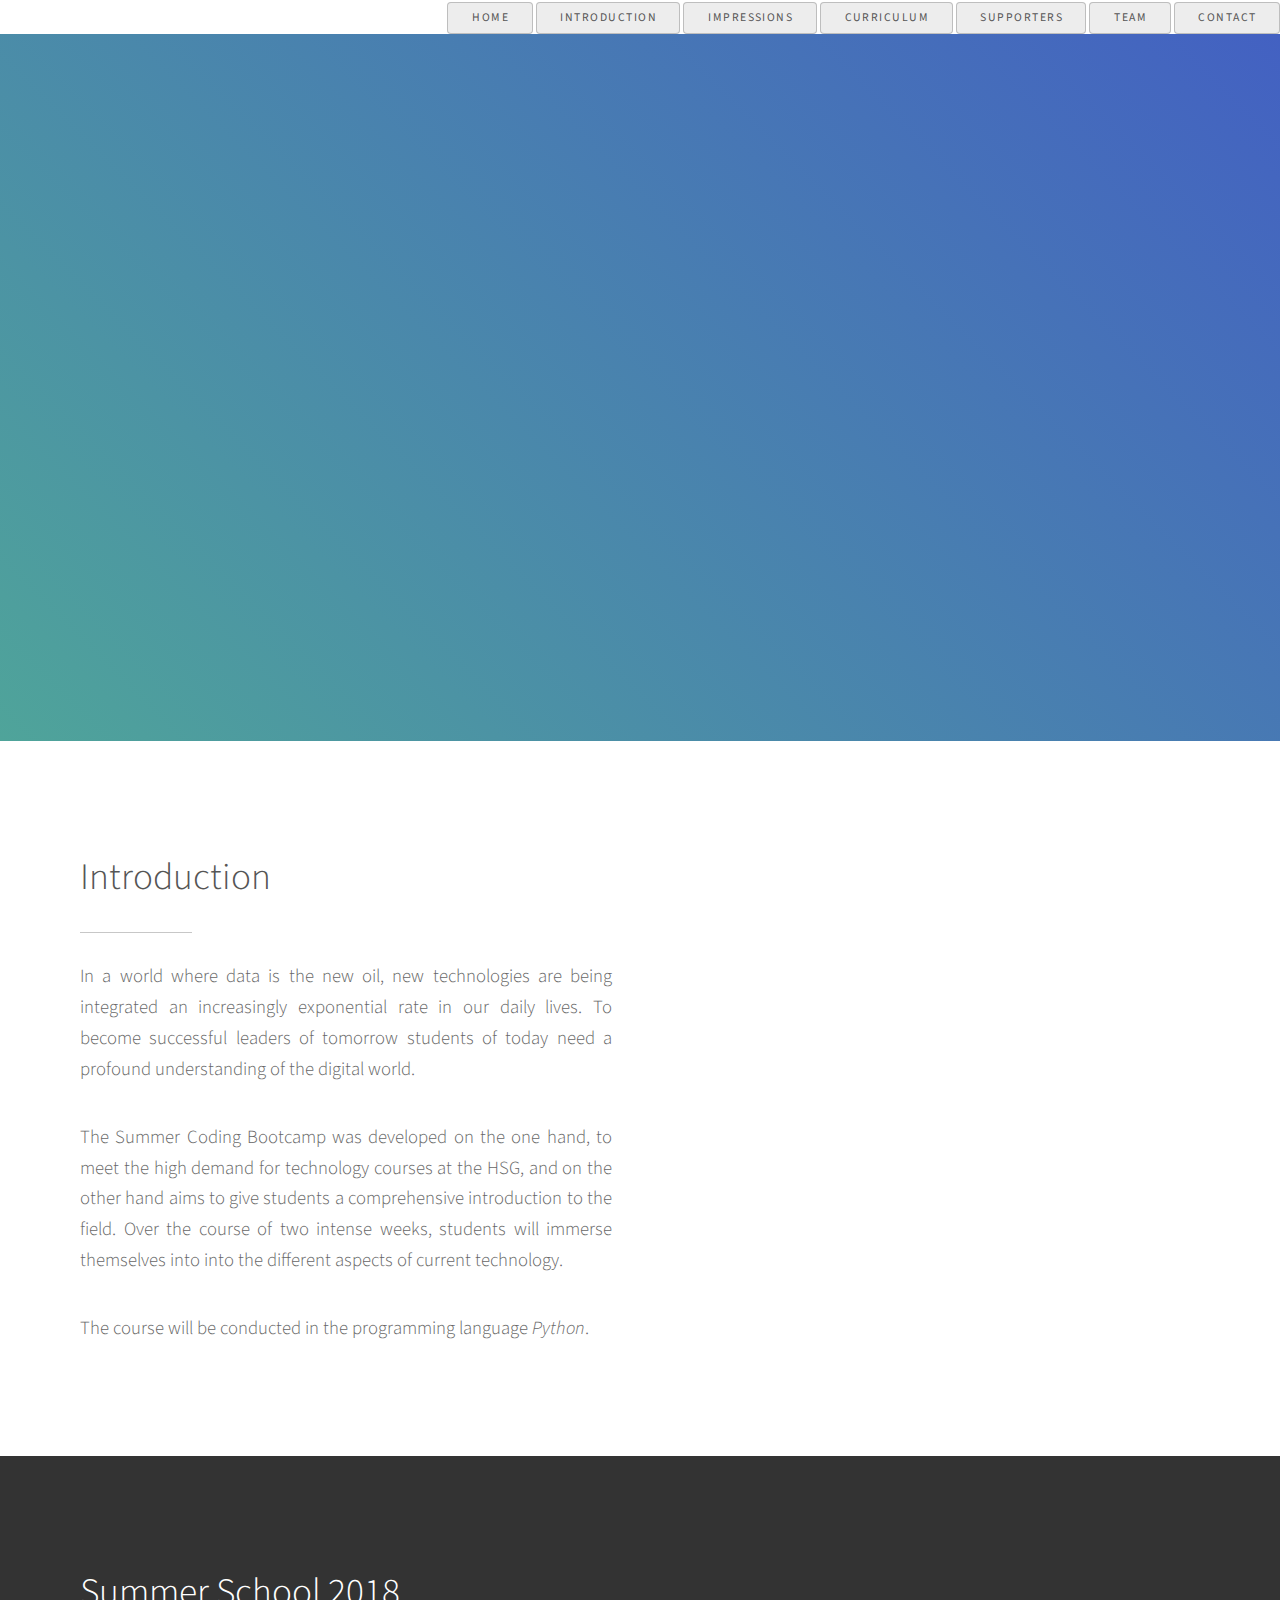
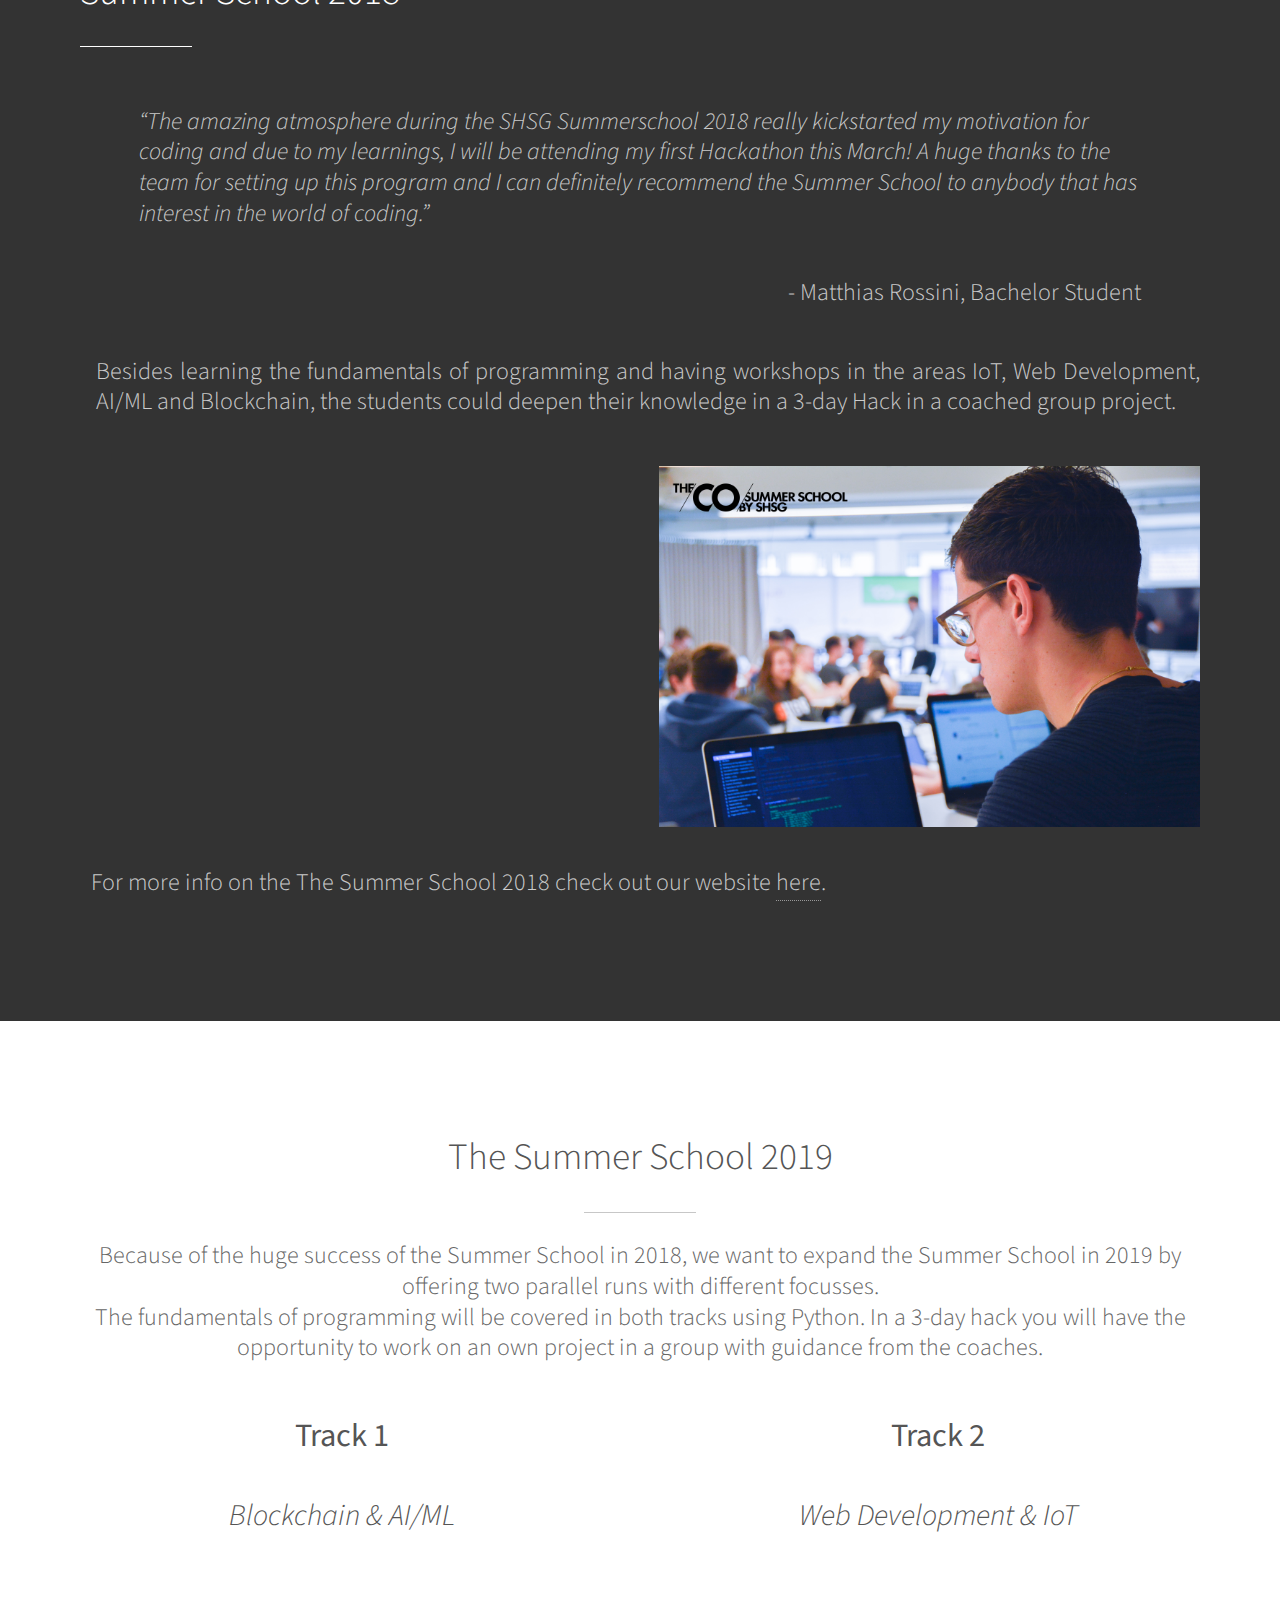
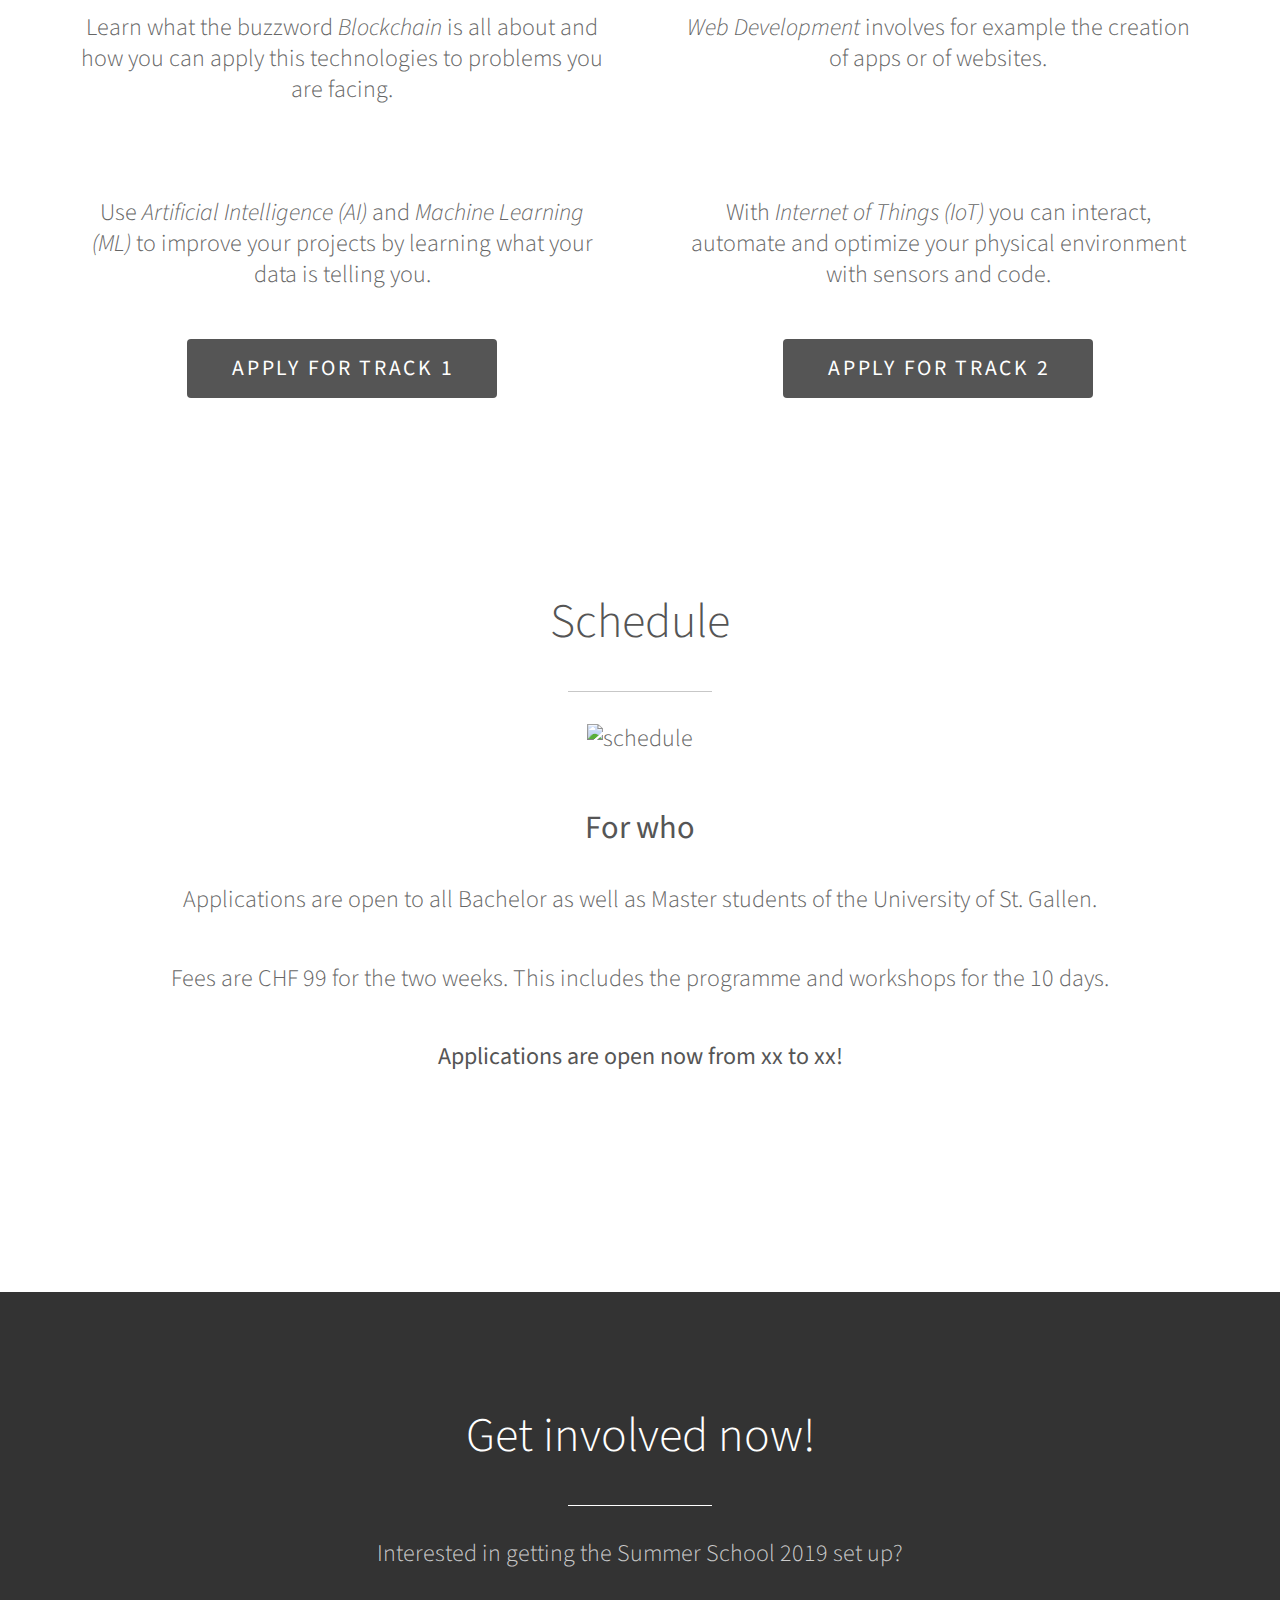
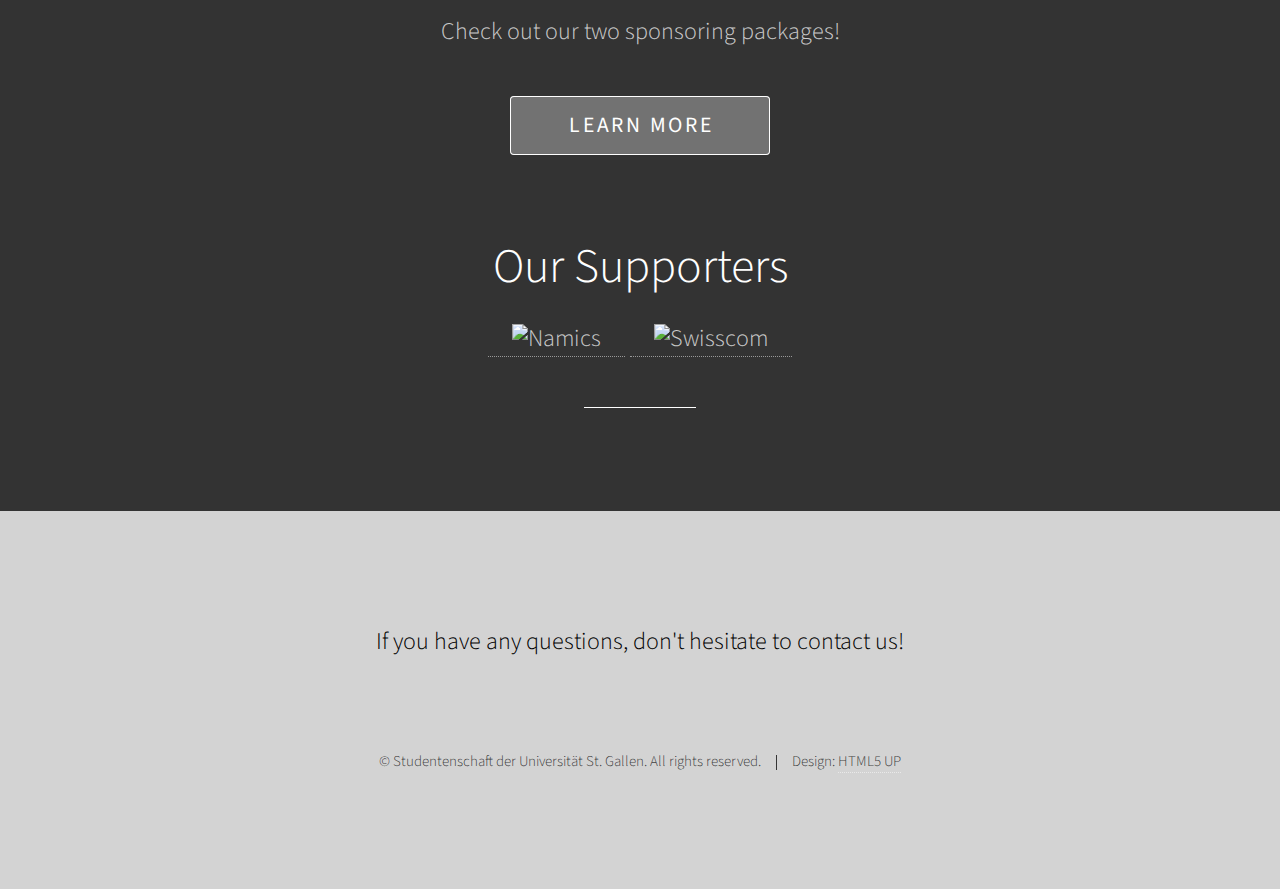
==== WebseiteSS2019/index.html @ 251fa284 "add link" ====
<!DOCTYPE HTML>
<!--
	Photon by HTML5 UP
	html5up.net | @ajlkn
	Free for personal and commercial use under the CCA 3.0 license (html5up.net/license)
-->
<html>
	<head>
		<title>Summer School by SHSG</title>
		<meta charset="utf-8" />
		<meta name="viewport" content="width=device-width, initial-scale=1, user-scalable=no" />
		<link rel="stylesheet" href="assets/css/main.css" />
		<noscript><link rel="stylesheet" href="assets/css/noscript.css" /></noscript>
	</head>
	<body class="is-preload">


			<header id="banner" class="alt">
			<nav id="menu">
				<p ALIGN=Right><font size="-1">
					<a data-scrolly href="#header" class = "button scrolly">Home</a>
					<a data-scroll href="#intro" class = "button scrolly">Introduction</a>
					<a data-scroll href="#SS2018" class = "button scrolly">Impressions</a>
					<a data-scroll href="#tech" class = "button scrolly">Curriculum</a>
					<a data-scroll href="#sponsors" class = "button scrolly">Supporters</a>
					<a data-scroll href="#team" class = "button scrolly">Team</a>
					<a data-scroll href="#footer" class = "button scrolly">Contact</a>
				</p></font>

			</nav>
		</header>


			<section id="header">
				<div class="inner">
					<div class="content">
					<p><img width="1000px" src="images/TheCO_Logo_schwarz_summer-school.png"</p>
					<!-- <h1>Summer School by SHSG </h1><br /> -->
					<h2><b><span style="color:black; background-color: rgba(211,211,211,0.3)"> 21. Aug. -  4. Sept. 2019 </span></b></h2> <br />
					<nav id="menu">
				<h1><a data-scroll href="#tech" class= "button scrolly" <strong>APPLY NOW</strong></a></h1>
			</nav>

					<br />
					<h2><b>Summer Software Bootcamp</b></h2>
					<ul class="actions special">
						<li><a href="#intro" class="button scrolly">Discover</a></li>
					</ul>
				</div>
			</div>
			</section>

		<!-- intro -->
			<section id="intro" class="main style1">
				<div class="container">
					<div class="row gtr-150">
						<div class="col-6 col-12-medium">
							<header class="major">
								<h2>Introduction</h2>
							</header>
							<p ALIGN=JUSTIFY>In a world where data is the new oil, new technologies are being integrated an increasingly exponential rate in our daily lives.
								To become successful leaders of tomorrow students of today need a profound understanding of the digital world.</p>
							<p ALIGN=JUSTIFY>The Summer Coding Bootcamp was developed on the one hand, to meet the high demand for technology courses at the HSG,
								and on the other hand aims to give students a comprehensive introduction to the field. Over the course of two intense weeks,
								students will immerse themselves into into the different aspects of current technology.</p>
							<p ALIGN=JUSTIFY>The course will be conducted in the programming language <i>Python</i>.</p>
						</div>
						<div class="col-6 col-12-medium imp-medium">
							<br /><br /><br /><span class="image fit"><img src="images/pic_class.jpg" alt="" /></span>
						</div>
					</div>
				</div>
			</section>

		<!-- SS2018 -->
			<section id="SS2018" class="main style2">
				<div class="container">
					<div class="row gtr-150">
						<!-- <div class="col-6 col-12-medium"> -->
							<header class="major">
								<h2>Summer School 2018</h2>
							</header>
							<head>
							<style>
							.center1 {
  							margin: auto;
  							width: 90%;
  							/* border: 3px solid #73AD21; */
  							padding: 10px;
								}
																}
								</style>
								</head>
							<body>

							<div class= "center1">
								<font size="+2">
							<p><i><br />“The amazing atmosphere during the SHSG Summerschool 2018 really	kickstarted my motivation for coding and due to
								my learnings,	I will be	attending my first Hackathon this March! A huge thanks to the team for setting up this program and I can definitely recommend
								the Summer School to anybody that has interest in the world of coding.”</i>
								<P ALIGN=RIGHT>- Matthias Rossini, Bachelor Student</P></p>
							</div>
							<p ALIGN=JUSTIFY>Besides learning the fundamentals of programming and having workshops in the areas IoT, Web Development, AI/ML and Blockchain, the students could deepen their knowledge in a 3-day Hack in a coached group project.</p>
						</font>

							<div class= "row">
							<div class="col-6 col-12-medium imp-medium">
								<img src="images/pic_coding2.jpg" alt="" style ="width:100%">
							</div>
							<div class="col-6 col-12-medium imp-medium">
								<img src="images/pic_coding1.jpg" alt="" style= "width:100%">
							</div>

							<font size="+2">
								<p><br />For more info on the The Summer School 2018 check out our website <a href="https://summerschool.shsg.ch/" target="_blank">here</a>.</p>
								</font>

							<!-- <font size="+2">
							<p><br />The Summer School 2018 was only possible thanks to our sponsors:</p>
							</font>

								<div class="">
									<div class="col-4 col-12-medium imp-medium">
									<a href="https://www.namics.com" target="_blank"><img src="images/namics_transparent2.png" width="450px" style="padding: 1em;" alt="Namics"></a>
									<a href="http://www.startfeld.ch/" target="_blank"><img src="images/startfeld_logo_transparent.png" width="250px" style="padding:1em;"alt="STARTFELD"></a>
									<a href="https://www.itrockt.ch/" target="_blank"><img src="images/itstgallenrockt_logo_transparent.png" width="450px" style="padding:1em;"alt="ITrocktSG"></a>
								</div>
								<div class="center">
									<a href="https://www.kenzen.com/" target="_blank"><img src="images/kenzen_logo_transparent.png" width="450px" style="padding:1em;" alt="Kenzen"></a>
									<a href="https://www.cryptovalleysociety.com" target="_blank"><img src="images/CVS_Logo_ohne Slogan_v01.png" width="450px" style="padding: 1em;" alt="Crypto Valley Society"></a>
								</div>
								</div> -->
						</div>
					</div>
				</div>
			</section>

		<!-- tech -->
			<section id="tech" class="main style1 special">
				<div class="container">
					<header class="major">
						<h2>The Summer School 2019</h2>
					</header>
					<font size="+2">
					<p>Because of the huge success of the Summer School in 2018, we want to expand the Summer School in 2019 by offering two parallel runs with different focusses.<br />
						The fundamentals of programming will be covered in both tracks using Python. In a 3-day hack you will have the opportunity to work on an own project in a group with guidance from the coaches.<br /></p>




					<div class="row gtr-150">
						<div class="col-6 col-12-medium">
							<div class="boxed">
							<h3><b>Track 1</b></h3>
							<h4><i>Blockchain & AI/ML</i></h4>
							<span class="icon style1 major fa-btc"></span>
							<p>Learn what the buzzword <i>Blockchain</i> is all about and how you can apply this technologies to problems you are facing.</p>
							<span class="icon style1 major fa-microchip"></span>
							<p>Use <i>Artificial Intelligence (AI)</i> and <i>Machine Learning (ML)</i> to improve your projects by learning what your data is telling you.</p>
							<ul class="actions special">
								<li><a href="https://shsg.typeform.com/xyz" target = "_blank" class="button primary">Apply for Track 1</a></li>
							</ul>
						</div>
					</div>

						<div class="col-6 col-12-medium">
							<div class= "boxed">
							<h3><b>Track 2</b></h3>
							<h4><i>Web Development & IoT</i></h4>
							<span class="icon style1 major fa-cloud"></span>
							<p><i>Web Development</i> involves for example the creation of apps or of websites.</p>
							<br /><span class="icon style1 major fa-wifi"></span>
							<p>With <i>Internet of Things (IoT)</i> you can interact, automate and optimize your physical environment with sensors and code.</p>
							<ul class="actions special">
								<li><a href="https://shsg.typeform.com/xyz" target = "_blank" class="button primary">Apply for Track 2</a></li>
							</ul>
						</div>
					</div>
					</div>

					<section id="tech" class="main style1 special">
						<div class="container">
							<header class="major">
					<h2>Schedule</h2>
					</header>
					<span><img width=1200px src="images/schedule1.png" alt="schedule"></span>



					<h3><br /><b>For who</b></h3>
					<p>Applications are open to all Bachelor as well as Master students of the University of St. Gallen.</p>
					<p> Fees are CHF 99 for the two weeks. This includes the programme and workshops for the 10 days.</p>
						<p><b>Applications are open now from xx to xx!</b></p>
				</div>
			</section>

					</div>
			</section>
		</font>

		<!-- Sponsors/Supporters/Get Involved -->
			<section id="sponsors" class="main style2 special">
				<div class="container">
					<font size="+2">
					<header class="major">
						<h2>Get involved now!</h2>
					</header>
					<p>Interested in getting the Summer School 2019 set up?</p>
					<p>Check out our two sponsoring packages!</p>
					<ul class="actions special">
						<li><a href="../WebseiteSS2019_sponsors/index.html" class="button wide">Learn More</a></li>
					</ul>
					<br />

					<header class="major">
						<h2>Our Supporters</h2>
						<div class="content">
							<a href="https://www.namics.com" target="_blank"><img src="images/namics_transparent2.png" width="450px" style="padding: 1em;" alt="Namics"></a>

							<a href="http://www.swisscom.ch/" target="_blank"><img src="images/swisscom_transparent.png" width="300px" style="padding:1em;"alt="Swisscom"></a>

				</font>
				</div>
			</section>

		<!-- Footer -->
			<section id="footer">
				<h3><font size="+2">If you have any questions, don't hesitate to contact us!</font></h3>
				<div class="inner">
					<ul class="icons">
				<ul class="icons">
					<li><a href="https://facebook.com/studentenschaft/" class="icon alt fa-facebook"><span class="label">Facebook</span></a></li>
					<li><a href="https://instagram.com/studentenschaft/" class="icon alt fa-instagram"><span class="label">Instagram</span></a></li>
					<li><a href="mailto:studentenschaft@shsg.ch" class="icon alt fa-envelope"><span class="label">Email</span></a></li>
				</ul>
				<ul class="copyright">
					<li>&copy; Studentenschaft der Universität St. Gallen. All rights reserved.</li><li>Design: <a href="http://html5up.net">HTML5 UP</a></li>
				</ul>
			</ul>
		</div>
			</section>

		<!-- Scripts -->
			<script src="assets/js/jquery.min.js"></script>
			<script src="assets/js/jquery.scrolly.min.js"></script>
			<script src="assets/js/browser.min.js"></script>
			<script src="assets/js/breakpoints.min.js"></script>
			<script src="assets/js/util.js"></script>
			<script src="assets/js/main.js"></script>

	</body>
</html>
---- WebseiteSS2019/assets/css/main.css ----
@import url("font-awesome.min.css");
@import url("https://fonts.googleapis.com/css?family=Source+Sans+Pro:300,300italic,400,400italic");

/*
	Photon by HTML5 UP
	html5up.net | @ajlkn
	Free for personal and commercial use under the CCA 3.0 license (html5up.net/license)
*/

html, body, div, span, applet, object,
iframe, h1, h2, h3, h4, h5, h6, p, blockquote,
pre, a, abbr, acronym, address, big, cite,
code, del, dfn, em, img, ins, kbd, q, s, samp,
small, strike, strong, sub, sup, tt, var, b,
u, i, center, dl, dt, dd, ol, ul, li, fieldset,
form, label, legend, table, caption, tbody,
tfoot, thead, tr, th, td, article, aside,
canvas, details, embed, figure, figcaption,
footer, header, hgroup, menu, nav, output, ruby,
section, summary, time, mark, audio, video {
	margin: 0;
	padding: 0;
	border: 0;
	font-size: 100%;
	font: inherit;
	vertical-align: baseline;}

article, aside, details, figcaption, figure,
footer, header, hgroup, menu, nav, section {
	display: block;}

body {
	line-height: 1;
}

ol, ul {
	list-style: none;
}

blockquote, q {
	quotes: none;
}

	blockquote:before, blockquote:after, q:before, q:after {
		content: '';
		content: none;
	}

table {
	border-collapse: collapse;
	border-spacing: 0;
}

body {
	-webkit-text-size-adjust: none;
}

mark {
	background-color: transparent;
	color: inherit;
}

input::-moz-focus-inner {
	border: 0;
	padding: 0;
}

input, select, textarea {
	-moz-appearance: none;
	-webkit-appearance: none;
	-ms-appearance: none;
	appearance: none;
}

/* Basic */

	html {
		box-sizing: border-box;
	}

	*, *:before, *:after {
		box-sizing: inherit;
	}

	body {
		background: #fff;
	}

		body.is-preload *, body.is-preload *:before, body.is-preload *:after {
			-moz-animation: none !important;
			-webkit-animation: none !important;
			-ms-animation: none !important;
			animation: none !important;
			-moz-transition: none !important;
			-webkit-transition: none !important;
			-ms-transition: none !important;
			transition: none !important;
		}

	body, input, select, textarea {
		color: #666;
		font-family: "Source Sans Pro", Helvetica, sans-serif;
		font-size: 16pt;
		font-weight: 300;
		line-height: 1.65em;
	}

	a {
		-moz-transition: color 0.2s ease-in-out, border-color 0.2s ease-in-out;
		-webkit-transition: color 0.2s ease-in-out, border-color 0.2s ease-in-out;
		-ms-transition: color 0.2s ease-in-out, border-color 0.2s ease-in-out;
		transition: color 0.2s ease-in-out, border-color 0.2s ease-in-out;
		border-bottom: dotted 1px #666;
		color: inherit;
		text-decoration: none;
	}

		a:hover {
			border-bottom-color: transparent !important;
			color: #6bd4c8;
		}

	strong, b {
		color: #555;
		font-weight: 400;
	}

	em, i {
		font-style: italic;
	}

	p {
		margin: 0 0 2em 0;
	}

	h1, h2, h3, h4, h5, h6 {
		color: #555;
		line-height: 1em;
		margin: 0 0 1em 0;
	}

		h1 a, h2 a, h3 a, h4 a, h5 a, h6 a {
			color: inherit;
			text-decoration: none;
		}

	h1 {
		font-size: 2.25em;
		line-height: 1.35em;
	}

	h2 {
		font-size: 2em;
		line-height: 1.35em;
	}

	h3 {
		font-size: 1.35em;
		line-height: 1.5em;
	}

	h4 {
		font-size: 1.25em;
		line-height: 1.5em;
	}

	h5 {
		font-size: 0.9em;
		line-height: 1.5em;
	}

	h6 {
		font-size: 0.7em;
		line-height: 1.5em;
	}

	sub {
		font-size: 0.8em;
		position: relative;
		top: 0.5em;
	}

	sup {
		font-size: 0.8em;
		position: relative;
		top: -0.5em;
	}

	hr {
		border: 0;
		border-bottom: solid 1px rgba(144, 144, 144, 0.5);
		margin: 2em 0;
	}

		hr.major {
			margin: 3em 0;
		}

	blockquote {
		border-left: solid 4px rgba(144, 144, 144, 0.5);
		font-style: italic;
		margin: 0 0 2em 0;
		padding: 0.5em 0 0.5em 2em;
	}

	code {
		background: rgba(144, 144, 144, 0.075);
		border-radius: 4px;
		border: solid 1px rgba(144, 144, 144, 0.5);
		font-family: "Courier New", monospace;
		font-size: 0.9em;
		margin: 0 0.25em;
		padding: 0.25em 0.65em;
	}

	pre {
		-webkit-overflow-scrolling: touch;
		font-family: "Courier New", monospace;
		font-size: 0.9em;
		margin: 0 0 2em 0;
	}

		pre code {
			display: block;
			line-height: 1.75em;
			padding: 1em 1.5em;
			overflow-x: auto;
		}

	.align-left {
		text-align: left;
	}

	.align-center {
		text-align: center;
	}

	.align-right {
		text-align: right;
	}

/* Container */

	.container {
		margin: 0 auto;
		max-width: calc(100% - 4em);
		width: 60em;
	}

		.container.xsmall {
			width: 15em;
		}

		.container.small {
			width: 30em;
		}

		.container.medium {
			width: 45em;
		}

		.container.large {
			width: 75em;
		}

		.container.xlarge {
			width: 90em;
		}

		.container.max {
			width: 100%;
		}

		@media screen and (max-width: 980px) {

			.container {
				max-width: 100% !important;
				width: 100% !important;
			}

		}

		@media screen and (max-width: 480px) {

			.container {
				max-width: calc(100% - 3em);
			}

		}

/* Row */

	.row {
		display: flex;
		flex-wrap: wrap;
		box-sizing: border-box;
		align-items: stretch;
	}

		.row > * {
			box-sizing: border-box;
		}

		.row.gtr-uniform > * > :last-child {
			margin-bottom: 0;
		}

		.row.aln-left {
			justify-content: flex-start;
		}

		.row.aln-center {
			justify-content: center;
		}

		.row.aln-right {
			justify-content: flex-end;
		}

		.row.aln-top {
			align-items: flex-start;
		}

		.row.aln-middle {
			align-items: center;
		}

		.row.aln-bottom {
			align-items: flex-end;
		}

		.row > .imp {
			order: -1;
		}

		.row > .col-1 {
			width: 8.3333333333%;
		}

		.row > .off-1 {
			margin-left: 8.3333333333%;
		}

		.row > .col-2 {
			width: 16.6666666667%;
		}

		.row > .off-2 {
			margin-left: 16.6666666667%;
		}

		.row > .col-3 {
			width: 25%;
		}

		.row > .off-3 {
			margin-left: 25%;
		}

		.row > .col-4 {
			width: 33.3333333333%;
		}

		.row > .off-4 {
			margin-left: 33.3333333333%;
		}

		.row > .col-5 {
			width: 41.6666666667%;
		}

		.row > .off-5 {
			margin-left: 41.6666666667%;
		}

		.row > .col-6 {
			width: 50%;
		}

		.row > .off-6 {
			margin-left: 50%;
		}

		.row > .col-7 {
			width: 58.3333333333%;
		}

		.row > .off-7 {
			margin-left: 58.3333333333%;
		}

		.row > .col-8 {
			width: 66.6666666667%;
		}

		.row > .off-8 {
			margin-left: 66.6666666667%;
		}

		.row > .col-9 {
			width: 75%;
		}

		.row > .off-9 {
			margin-left: 75%;
		}

		.row > .col-10 {
			width: 83.3333333333%;
		}

		.row > .off-10 {
			margin-left: 83.3333333333%;
		}

		.row > .col-11 {
			width: 91.6666666667%;
		}

		.row > .off-11 {
			margin-left: 91.6666666667%;
		}

		.row > .col-12 {
			width: 100%;
		}

		.row > .off-12 {
			margin-left: 100%;
		}

		.row.gtr-0 {
			margin-top: 0;
			margin-left: 0em;
		}

			.row.gtr-0 > * {
				padding: 0 0 0 0em;
			}

			.row.gtr-0.gtr-uniform {
				margin-top: 0em;
			}

				.row.gtr-0.gtr-uniform > * {
					padding-top: 0em;
				}

		.row.gtr-25 {
			margin-top: 0;
			margin-left: -0.5em;
		}

			.row.gtr-25 > * {
				padding: 0 0 0 0.5em;
			}

			.row.gtr-25.gtr-uniform {
				margin-top: -0.5em;
			}

				.row.gtr-25.gtr-uniform > * {
					padding-top: 0.5em;
				}

		.row.gtr-50 {
			margin-top: 0;
			margin-left: -1em;
		}

			.row.gtr-50 > * {
				padding: 0 0 0 1em;
			}

			.row.gtr-50.gtr-uniform {
				margin-top: -1em;
			}

				.row.gtr-50.gtr-uniform > * {
					padding-top: 1em;
				}

		.row {
			margin-top: 0;
			margin-left: -2em;
		}

			.row > * {
				padding: 0 0 0 2em;
			}

			.row.gtr-uniform {
				margin-top: -2em;
			}

				.row.gtr-uniform > * {
					padding-top: 2em;
				}

		.row.gtr-150 {
			margin-top: 0;
			margin-left: -3em;
		}

			.row.gtr-150 > * {
				padding: 0 0 0 3em;
			}

			.row.gtr-150.gtr-uniform {
				margin-top: -3em;
			}

				.row.gtr-150.gtr-uniform > * {
					padding-top: 3em;
				}

		.row.gtr-200 {
			margin-top: 0;
			margin-left: -4em;
		}

			.row.gtr-200 > * {
				padding: 0 0 0 4em;
			}

			.row.gtr-200.gtr-uniform {
				margin-top: -4em;
			}

				.row.gtr-200.gtr-uniform > * {
					padding-top: 4em;
				}

		@media screen and (max-width: 1680px) {

			.row {
				display: flex;
				flex-wrap: wrap;
				box-sizing: border-box;
				align-items: stretch;
			}

				.row > * {
					box-sizing: border-box;
				}

				.row.gtr-uniform > * > :last-child {
					margin-bottom: 0;
				}

				.row.aln-left {
					justify-content: flex-start;
				}

				.row.aln-center {
					justify-content: center;
				}

				.row.aln-right {
					justify-content: flex-end;
				}

				.row.aln-top {
					align-items: flex-start;
				}

				.row.aln-middle {
					align-items: center;
				}

				.row.aln-bottom {
					align-items: flex-end;
				}

				.row > .imp-xlarge {
					order: -1;
				}

				.row > .col-1-xlarge {
					width: 8.3333333333%;
				}

				.row > .off-1-xlarge {
					margin-left: 8.3333333333%;
				}

				.row > .col-2-xlarge {
					width: 16.6666666667%;
				}

				.row > .off-2-xlarge {
					margin-left: 16.6666666667%;
				}

				.row > .col-3-xlarge {
					width: 25%;
				}

				.row > .off-3-xlarge {
					margin-left: 25%;
				}

				.row > .col-4-xlarge {
					width: 33.3333333333%;
				}

				.row > .off-4-xlarge {
					margin-left: 33.3333333333%;
				}

				.row > .col-5-xlarge {
					width: 41.6666666667%;
				}

				.row > .off-5-xlarge {
					margin-left: 41.6666666667%;
				}

				.row > .col-6-xlarge {
					width: 50%;
				}

				.row > .off-6-xlarge {
					margin-left: 50%;
				}

				.row > .col-7-xlarge {
					width: 58.3333333333%;
				}

				.row > .off-7-xlarge {
					margin-left: 58.3333333333%;
				}

				.row > .col-8-xlarge {
					width: 66.6666666667%;
				}

				.row > .off-8-xlarge {
					margin-left: 66.6666666667%;
				}

				.row > .col-9-xlarge {
					width: 75%;
				}

				.row > .off-9-xlarge {
					margin-left: 75%;
				}

				.row > .col-10-xlarge {
					width: 83.3333333333%;
				}

				.row > .off-10-xlarge {
					margin-left: 83.3333333333%;
				}

				.row > .col-11-xlarge {
					width: 91.6666666667%;
				}

				.row > .off-11-xlarge {
					margin-left: 91.6666666667%;
				}

				.row > .col-12-xlarge {
					width: 100%;
				}

				.row > .off-12-xlarge {
					margin-left: 100%;
				}

				.row.gtr-0 {
					margin-top: 0;
					margin-left: 0em;
				}

					.row.gtr-0 > * {
						padding: 0 0 0 0em;
					}

					.row.gtr-0.gtr-uniform {
						margin-top: 0em;
					}

						.row.gtr-0.gtr-uniform > * {
							padding-top: 0em;
						}

				.row.gtr-25 {
					margin-top: 0;
					margin-left: -0.5em;
				}

					.row.gtr-25 > * {
						padding: 0 0 0 0.5em;
					}

					.row.gtr-25.gtr-uniform {
						margin-top: -0.5em;
					}

						.row.gtr-25.gtr-uniform > * {
							padding-top: 0.5em;
						}

				.row.gtr-50 {
					margin-top: 0;
					margin-left: -1em;
				}

					.row.gtr-50 > * {
						padding: 0 0 0 1em;
					}

					.row.gtr-50.gtr-uniform {
						margin-top: -1em;
					}

						.row.gtr-50.gtr-uniform > * {
							padding-top: 1em;
						}

				.row {
					margin-top: 0;
					margin-left: -2em;
				}

					.row > * {
						padding: 0 0 0 2em;
					}

					.row.gtr-uniform {
						margin-top: -2em;
					}

						.row.gtr-uniform > * {
							padding-top: 2em;
						}

				.row.gtr-150 {
					margin-top: 0;
					margin-left: -3em;
				}

					.row.gtr-150 > * {
						padding: 0 0 0 3em;
					}

					.row.gtr-150.gtr-uniform {
						margin-top: -3em;
					}

						.row.gtr-150.gtr-uniform > * {
							padding-top: 3em;
						}

				.row.gtr-200 {
					margin-top: 0;
					margin-left: -4em;
				}

					.row.gtr-200 > * {
						padding: 0 0 0 4em;
					}

					.row.gtr-200.gtr-uniform {
						margin-top: -4em;
					}

						.row.gtr-200.gtr-uniform > * {
							padding-top: 4em;
						}

		}

		@media screen and (max-width: 1140px) {

			.row {
				display: flex;
				flex-wrap: wrap;
				box-sizing: border-box;
				align-items: stretch;
			}

				.row > * {
					box-sizing: border-box;
				}

				.row.gtr-uniform > * > :last-child {
					margin-bottom: 0;
				}

				.row.aln-left {
					justify-content: flex-start;
				}

				.row.aln-center {
					justify-content: center;
				}

				.row.aln-right {
					justify-content: flex-end;
				}

				.row.aln-top {
					align-items: flex-start;
				}

				.row.aln-middle {
					align-items: center;
				}

				.row.aln-bottom {
					align-items: flex-end;
				}

				.row > .imp-large {
					order: -1;
				}

				.row > .col-1-large {
					width: 8.3333333333%;
				}

				.row > .off-1-large {
					margin-left: 8.3333333333%;
				}

				.row > .col-2-large {
					width: 16.6666666667%;
				}

				.row > .off-2-large {
					margin-left: 16.6666666667%;
				}

				.row > .col-3-large {
					width: 25%;
				}

				.row > .off-3-large {
					margin-left: 25%;
				}

				.row > .col-4-large {
					width: 33.3333333333%;
				}

				.row > .off-4-large {
					margin-left: 33.3333333333%;
				}

				.row > .col-5-large {
					width: 41.6666666667%;
				}

				.row > .off-5-large {
					margin-left: 41.6666666667%;
				}

				.row > .col-6-large {
					width: 50%;
				}

				.row > .off-6-large {
					margin-left: 50%;
				}

				.row > .col-7-large {
					width: 58.3333333333%;
				}

				.row > .off-7-large {
					margin-left: 58.3333333333%;
				}

				.row > .col-8-large {
					width: 66.6666666667%;
				}

				.row > .off-8-large {
					margin-left: 66.6666666667%;
				}

				.row > .col-9-large {
					width: 75%;
				}

				.row > .off-9-large {
					margin-left: 75%;
				}

				.row > .col-10-large {
					width: 83.3333333333%;
				}

				.row > .off-10-large {
					margin-left: 83.3333333333%;
				}

				.row > .col-11-large {
					width: 91.6666666667%;
				}

				.row > .off-11-large {
					margin-left: 91.6666666667%;
				}

				.row > .col-12-large {
					width: 100%;
				}

				.row > .off-12-large {
					margin-left: 100%;
				}

				.row.gtr-0 {
					margin-top: 0;
					margin-left: 0em;
				}

					.row.gtr-0 > * {
						padding: 0 0 0 0em;
					}

					.row.gtr-0.gtr-uniform {
						margin-top: 0em;
					}

						.row.gtr-0.gtr-uniform > * {
							padding-top: 0em;
						}

				.row.gtr-25 {
					margin-top: 0;
					margin-left: -0.5em;
				}

					.row.gtr-25 > * {
						padding: 0 0 0 0.5em;
					}

					.row.gtr-25.gtr-uniform {
						margin-top: -0.5em;
					}

						.row.gtr-25.gtr-uniform > * {
							padding-top: 0.5em;
						}

				.row.gtr-50 {
					margin-top: 0;
					margin-left: -1em;
				}

					.row.gtr-50 > * {
						padding: 0 0 0 1em;
					}

					.row.gtr-50.gtr-uniform {
						margin-top: -1em;
					}

						.row.gtr-50.gtr-uniform > * {
							padding-top: 1em;
						}

				.row {
					margin-top: 0;
					margin-left: -2em;
				}

					.row > * {
						padding: 0 0 0 2em;
					}

					.row.gtr-uniform {
						margin-top: -2em;
					}

						.row.gtr-uniform > * {
							padding-top: 2em;
						}

				.row.gtr-150 {
					margin-top: 0;
					margin-left: -3em;
				}

					.row.gtr-150 > * {
						padding: 0 0 0 3em;
					}

					.row.gtr-150.gtr-uniform {
						margin-top: -3em;
					}

						.row.gtr-150.gtr-uniform > * {
							padding-top: 3em;
						}

				.row.gtr-200 {
					margin-top: 0;
					margin-left: -4em;
				}

					.row.gtr-200 > * {
						padding: 0 0 0 4em;
					}

					.row.gtr-200.gtr-uniform {
						margin-top: -4em;
					}

						.row.gtr-200.gtr-uniform > * {
							padding-top: 4em;
						}

		}

		@media screen and (max-width: 980px) {

			.row {
				display: flex;
				flex-wrap: wrap;
				box-sizing: border-box;
				align-items: stretch;
			}

				.row > * {
					box-sizing: border-box;
				}

				.row.gtr-uniform > * > :last-child {
					margin-bottom: 0;
				}

				.row.aln-left {
					justify-content: flex-start;
				}

				.row.aln-center {
					justify-content: center;
				}

				.row.aln-right {
					justify-content: flex-end;
				}

				.row.aln-top {
					align-items: flex-start;
				}

				.row.aln-middle {
					align-items: center;
				}

				.row.aln-bottom {
					align-items: flex-end;
				}

				.row > .imp-medium {
					order: -1;
				}

				.row > .col-1-medium {
					width: 8.3333333333%;
				}

				.row > .off-1-medium {
					margin-left: 8.3333333333%;
				}

				.row > .col-2-medium {
					width: 16.6666666667%;
				}

				.row > .off-2-medium {
					margin-left: 16.6666666667%;
				}

				.row > .col-3-medium {
					width: 25%;
				}

				.row > .off-3-medium {
					margin-left: 25%;
				}

				.row > .col-4-medium {
					width: 33.3333333333%;
				}

				.row > .off-4-medium {
					margin-left: 33.3333333333%;
				}

				.row > .col-5-medium {
					width: 41.6666666667%;
				}

				.row > .off-5-medium {
					margin-left: 41.6666666667%;
				}

				.row > .col-6-medium {
					width: 50%;
				}

				.row > .off-6-medium {
					margin-left: 50%;
				}

				.row > .col-7-medium {
					width: 58.3333333333%;
				}

				.row > .off-7-medium {
					margin-left: 58.3333333333%;
				}

				.row > .col-8-medium {
					width: 66.6666666667%;
				}

				.row > .off-8-medium {
					margin-left: 66.6666666667%;
				}

				.row > .col-9-medium {
					width: 75%;
				}

				.row > .off-9-medium {
					margin-left: 75%;
				}

				.row > .col-10-medium {
					width: 83.3333333333%;
				}

				.row > .off-10-medium {
					margin-left: 83.3333333333%;
				}

				.row > .col-11-medium {
					width: 91.6666666667%;
				}

				.row > .off-11-medium {
					margin-left: 91.6666666667%;
				}

				.row > .col-12-medium {
					width: 100%;
				}

				.row > .off-12-medium {
					margin-left: 100%;
				}

				.row.gtr-0 {
					margin-top: 0;
					margin-left: 0em;
				}

					.row.gtr-0 > * {
						padding: 0 0 0 0em;
					}

					.row.gtr-0.gtr-uniform {
						margin-top: 0em;
					}

						.row.gtr-0.gtr-uniform > * {
							padding-top: 0em;
						}

				.row.gtr-25 {
					margin-top: 0;
					margin-left: -0.5em;
				}

					.row.gtr-25 > * {
						padding: 0 0 0 0.5em;
					}

					.row.gtr-25.gtr-uniform {
						margin-top: -0.5em;
					}

						.row.gtr-25.gtr-uniform > * {
							padding-top: 0.5em;
						}

				.row.gtr-50 {
					margin-top: 0;
					margin-left: -1em;
				}

					.row.gtr-50 > * {
						padding: 0 0 0 1em;
					}

					.row.gtr-50.gtr-uniform {
						margin-top: -1em;
					}

						.row.gtr-50.gtr-uniform > * {
							padding-top: 1em;
						}

				.row {
					margin-top: 0;
					margin-left: -2em;
				}

					.row > * {
						padding: 0 0 0 2em;
					}

					.row.gtr-uniform {
						margin-top: -2em;
					}

						.row.gtr-uniform > * {
							padding-top: 2em;
						}

				.row.gtr-150 {
					margin-top: 0;
					margin-left: -3em;
				}

					.row.gtr-150 > * {
						padding: 0 0 0 3em;
					}

					.row.gtr-150.gtr-uniform {
						margin-top: -3em;
					}

						.row.gtr-150.gtr-uniform > * {
							padding-top: 3em;
						}

				.row.gtr-200 {
					margin-top: 0;
					margin-left: -4em;
				}

					.row.gtr-200 > * {
						padding: 0 0 0 4em;
					}

					.row.gtr-200.gtr-uniform {
						margin-top: -4em;
					}

						.row.gtr-200.gtr-uniform > * {
							padding-top: 4em;
						}

		}

		@media screen and (max-width: 736px) {

			.row {
				display: flex;
				flex-wrap: wrap;
				box-sizing: border-box;
				align-items: stretch;
			}

				.row > * {
					box-sizing: border-box;
				}

				.row.gtr-uniform > * > :last-child {
					margin-bottom: 0;
				}

				.row.aln-left {
					justify-content: flex-start;
				}

				.row.aln-center {
					justify-content: center;
				}

				.row.aln-right {
					justify-content: flex-end;
				}

				.row.aln-top {
					align-items: flex-start;
				}

				.row.aln-middle {
					align-items: center;
				}

				.row.aln-bottom {
					align-items: flex-end;
				}

				.row > .imp-small {
					order: -1;
				}

				.row > .col-1-small {
					width: 8.3333333333%;
				}

				.row > .off-1-small {
					margin-left: 8.3333333333%;
				}

				.row > .col-2-small {
					width: 16.6666666667%;
				}

				.row > .off-2-small {
					margin-left: 16.6666666667%;
				}

				.row > .col-3-small {
					width: 25%;
				}

				.row > .off-3-small {
					margin-left: 25%;
				}

				.row > .col-4-small {
					width: 33.3333333333%;
				}

				.row > .off-4-small {
					margin-left: 33.3333333333%;
				}

				.row > .col-5-small {
					width: 41.6666666667%;
				}

				.row > .off-5-small {
					margin-left: 41.6666666667%;
				}

				.row > .col-6-small {
					width: 50%;
				}

				.row > .off-6-small {
					margin-left: 50%;
				}

				.row > .col-7-small {
					width: 58.3333333333%;
				}

				.row > .off-7-small {
					margin-left: 58.3333333333%;
				}

				.row > .col-8-small {
					width: 66.6666666667%;
				}

				.row > .off-8-small {
					margin-left: 66.6666666667%;
				}

				.row > .col-9-small {
					width: 75%;
				}

				.row > .off-9-small {
					margin-left: 75%;
				}

				.row > .col-10-small {
					width: 83.3333333333%;
				}

				.row > .off-10-small {
					margin-left: 83.3333333333%;
				}

				.row > .col-11-small {
					width: 91.6666666667%;
				}

				.row > .off-11-small {
					margin-left: 91.6666666667%;
				}

				.row > .col-12-small {
					width: 100%;
				}

				.row > .off-12-small {
					margin-left: 100%;
				}

				.row.gtr-0 {
					margin-top: 0;
					margin-left: 0em;
				}

					.row.gtr-0 > * {
						padding: 0 0 0 0em;
					}

					.row.gtr-0.gtr-uniform {
						margin-top: 0em;
					}

						.row.gtr-0.gtr-uniform > * {
							padding-top: 0em;
						}

				.row.gtr-25 {
					margin-top: 0;
					margin-left: -0.5em;
				}

					.row.gtr-25 > * {
						padding: 0 0 0 0.5em;
					}

					.row.gtr-25.gtr-uniform {
						margin-top: -0.5em;
					}

						.row.gtr-25.gtr-uniform > * {
							padding-top: 0.5em;
						}

				.row.gtr-50 {
					margin-top: 0;
					margin-left: -1em;
				}

					.row.gtr-50 > * {
						padding: 0 0 0 1em;
					}

					.row.gtr-50.gtr-uniform {
						margin-top: -1em;
					}

						.row.gtr-50.gtr-uniform > * {
							padding-top: 1em;
						}

				.row {
					margin-top: 0;
					margin-left: -2em;
				}

					.row > * {
						padding: 0 0 0 2em;
					}

					.row.gtr-uniform {
						margin-top: -2em;
					}

						.row.gtr-uniform > * {
							padding-top: 2em;
						}

				.row.gtr-150 {
					margin-top: 0;
					margin-left: -3em;
				}

					.row.gtr-150 > * {
						padding: 0 0 0 3em;
					}

					.row.gtr-150.gtr-uniform {
						margin-top: -3em;
					}

						.row.gtr-150.gtr-uniform > * {
							padding-top: 3em;
						}

				.row.gtr-200 {
					margin-top: 0;
					margin-left: -4em;
				}

					.row.gtr-200 > * {
						padding: 0 0 0 4em;
					}

					.row.gtr-200.gtr-uniform {
						margin-top: -4em;
					}

						.row.gtr-200.gtr-uniform > * {
							padding-top: 4em;
						}

		}

		@media screen and (max-width: 480px) {

			.row {
				display: flex;
				flex-wrap: wrap;
				box-sizing: border-box;
				align-items: stretch;
			}

				.row > * {
					box-sizing: border-box;
				}

				.row.gtr-uniform > * > :last-child {
					margin-bottom: 0;
				}

				.row.aln-left {
					justify-content: flex-start;
				}

				.row.aln-center {
					justify-content: center;
				}

				.row.aln-right {
					justify-content: flex-end;
				}

				.row.aln-top {
					align-items: flex-start;
				}

				.row.aln-middle {
					align-items: center;
				}

				.row.aln-bottom {
					align-items: flex-end;
				}

				.row > .imp-xsmall {
					order: -1;
				}

				.row > .col-1-xsmall {
					width: 8.3333333333%;
				}

				.row > .off-1-xsmall {
					margin-left: 8.3333333333%;
				}

				.row > .col-2-xsmall {
					width: 16.6666666667%;
				}

				.row > .off-2-xsmall {
					margin-left: 16.6666666667%;
				}

				.row > .col-3-xsmall {
					width: 25%;
				}

				.row > .off-3-xsmall {
					margin-left: 25%;
				}

				.row > .col-4-xsmall {
					width: 33.3333333333%;
				}

				.row > .off-4-xsmall {
					margin-left: 33.3333333333%;
				}

				.row > .col-5-xsmall {
					width: 41.6666666667%;
				}

				.row > .off-5-xsmall {
					margin-left: 41.6666666667%;
				}

				.row > .col-6-xsmall {
					width: 50%;
				}

				.row > .off-6-xsmall {
					margin-left: 50%;
				}

				.row > .col-7-xsmall {
					width: 58.3333333333%;
				}

				.row > .off-7-xsmall {
					margin-left: 58.3333333333%;
				}

				.row > .col-8-xsmall {
					width: 66.6666666667%;
				}

				.row > .off-8-xsmall {
					margin-left: 66.6666666667%;
				}

				.row > .col-9-xsmall {
					width: 75%;
				}

				.row > .off-9-xsmall {
					margin-left: 75%;
				}

				.row > .col-10-xsmall {
					width: 83.3333333333%;
				}

				.row > .off-10-xsmall {
					margin-left: 83.3333333333%;
				}

				.row > .col-11-xsmall {
					width: 91.6666666667%;
				}

				.row > .off-11-xsmall {
					margin-left: 91.6666666667%;
				}

				.row > .col-12-xsmall {
					width: 100%;
				}

				.row > .off-12-xsmall {
					margin-left: 100%;
				}

				.row.gtr-0 {
					margin-top: 0;
					margin-left: 0em;
				}

					.row.gtr-0 > * {
						padding: 0 0 0 0em;
					}

					.row.gtr-0.gtr-uniform {
						margin-top: 0em;
					}

						.row.gtr-0.gtr-uniform > * {
							padding-top: 0em;
						}

				.row.gtr-25 {
					margin-top: 0;
					margin-left: -0.5em;
				}

					.row.gtr-25 > * {
						padding: 0 0 0 0.5em;
					}

					.row.gtr-25.gtr-uniform {
						margin-top: -0.5em;
					}

						.row.gtr-25.gtr-uniform > * {
							padding-top: 0.5em;
						}

				.row.gtr-50 {
					margin-top: 0;
					margin-left: -1em;
				}

					.row.gtr-50 > * {
						padding: 0 0 0 1em;
					}

					.row.gtr-50.gtr-uniform {
						margin-top: -1em;
					}

						.row.gtr-50.gtr-uniform > * {
							padding-top: 1em;
						}

				.row {
					margin-top: 0;
					margin-left: -2em;
				}

					.row > * {
						padding: 0 0 0 2em;
					}

					.row.gtr-uniform {
						margin-top: -2em;
					}

						.row.gtr-uniform > * {
							padding-top: 2em;
						}

				.row.gtr-150 {
					margin-top: 0;
					margin-left: -3em;
				}

					.row.gtr-150 > * {
						padding: 0 0 0 3em;
					}

					.row.gtr-150.gtr-uniform {
						margin-top: -3em;
					}

						.row.gtr-150.gtr-uniform > * {
							padding-top: 3em;
						}

				.row.gtr-200 {
					margin-top: 0;
					margin-left: -4em;
				}

					.row.gtr-200 > * {
						padding: 0 0 0 4em;
					}

					.row.gtr-200.gtr-uniform {
						margin-top: -4em;
					}

						.row.gtr-200.gtr-uniform > * {
							padding-top: 4em;
						}

		}

		@media screen and (max-width: 320px) {

			.row {
				display: flex;
				flex-wrap: wrap;
				box-sizing: border-box;
				align-items: stretch;
			}

				.row > * {
					box-sizing: border-box;
				}

				.row.gtr-uniform > * > :last-child {
					margin-bottom: 0;
				}

				.row.aln-left {
					justify-content: flex-start;
				}

				.row.aln-center {
					justify-content: center;
				}

				.row.aln-right {
					justify-content: flex-end;
				}

				.row.aln-top {
					align-items: flex-start;
				}

				.row.aln-middle {
					align-items: center;
				}

				.row.aln-bottom {
					align-items: flex-end;
				}

				.row > .imp-xxsmall {
					order: -1;
				}

				.row > .col-1-xxsmall {
					width: 8.3333333333%;
				}

				.row > .off-1-xxsmall {
					margin-left: 8.3333333333%;
				}

				.row > .col-2-xxsmall {
					width: 16.6666666667%;
				}

				.row > .off-2-xxsmall {
					margin-left: 16.6666666667%;
				}

				.row > .col-3-xxsmall {
					width: 25%;
				}

				.row > .off-3-xxsmall {
					margin-left: 25%;
				}

				.row > .col-4-xxsmall {
					width: 33.3333333333%;
				}

				.row > .off-4-xxsmall {
					margin-left: 33.3333333333%;
				}

				.row > .col-5-xxsmall {
					width: 41.6666666667%;
				}

				.row > .off-5-xxsmall {
					margin-left: 41.6666666667%;
				}

				.row > .col-6-xxsmall {
					width: 50%;
				}

				.row > .off-6-xxsmall {
					margin-left: 50%;
				}

				.row > .col-7-xxsmall {
					width: 58.3333333333%;
				}

				.row > .off-7-xxsmall {
					margin-left: 58.3333333333%;
				}

				.row > .col-8-xxsmall {
					width: 66.6666666667%;
				}

				.row > .off-8-xxsmall {
					margin-left: 66.6666666667%;
				}

				.row > .col-9-xxsmall {
					width: 75%;
				}

				.row > .off-9-xxsmall {
					margin-left: 75%;
				}

				.row > .col-10-xxsmall {
					width: 83.3333333333%;
				}

				.row > .off-10-xxsmall {
					margin-left: 83.3333333333%;
				}

				.row > .col-11-xxsmall {
					width: 91.6666666667%;
				}

				.row > .off-11-xxsmall {
					margin-left: 91.6666666667%;
				}

				.row > .col-12-xxsmall {
					width: 100%;
				}

				.row > .off-12-xxsmall {
					margin-left: 100%;
				}

				.row.gtr-0 {
					margin-top: 0;
					margin-left: 0em;
				}

					.row.gtr-0 > * {
						padding: 0 0 0 0em;
					}

					.row.gtr-0.gtr-uniform {
						margin-top: 0em;
					}

						.row.gtr-0.gtr-uniform > * {
							padding-top: 0em;
						}

				.row.gtr-25 {
					margin-top: 0;
					margin-left: -0.5em;
				}

					.row.gtr-25 > * {
						padding: 0 0 0 0.5em;
					}

					.row.gtr-25.gtr-uniform {
						margin-top: -0.5em;
					}

						.row.gtr-25.gtr-uniform > * {
							padding-top: 0.5em;
						}

				.row.gtr-50 {
					margin-top: 0;
					margin-left: -1em;
				}

					.row.gtr-50 > * {
						padding: 0 0 0 1em;
					}

					.row.gtr-50.gtr-uniform {
						margin-top: -1em;
					}

						.row.gtr-50.gtr-uniform > * {
							padding-top: 1em;
						}

				.row {
					margin-top: 0;
					margin-left: -2em;
				}

					.row > * {
						padding: 0 0 0 2em;
					}

					.row.gtr-uniform {
						margin-top: -2em;
					}

						.row.gtr-uniform > * {
							padding-top: 2em;
						}

				.row.gtr-150 {
					margin-top: 0;
					margin-left: -3em;
				}

					.row.gtr-150 > * {
						padding: 0 0 0 3em;
					}

					.row.gtr-150.gtr-uniform {
						margin-top: -3em;
					}

						.row.gtr-150.gtr-uniform > * {
							padding-top: 3em;
						}

				.row.gtr-200 {
					margin-top: 0;
					margin-left: -4em;
				}

					.row.gtr-200 > * {
						padding: 0 0 0 4em;
					}

					.row.gtr-200.gtr-uniform {
						margin-top: -4em;
					}

						.row.gtr-200.gtr-uniform > * {
							padding-top: 4em;
						}

		}

/* Section/Article */

	section.special, article.special {
		text-align: center;
	}

	header p {
		color: #999;
		margin: 0 0 0em 0;
		position: relative;
	}

	header h2 + p {
		font-size: 1.25em;
		line-height: 1.5em;
		margin-top: -1em;
	}

	header h3 + p {
		font-size: 1.1em;
		line-height: 1.5em;
		margin-top: -0.8em;
	}

	header h4 + p,
	header h5 + p,
	header h6 + p {
		font-size: 0.9em;
		line-height: 1.5em;
		margin-top: -0.6em;
	}

	header.major {
		margin: 0 0 1em 0;
	}

		header.major:after {
			background: rgba(144, 144, 144, 0.5);
			content: '';
			display: inline-block;
			height: 1px;
			margin-top: 1.5em;
			width: 6em;
		}

		header.major h2, header.major h3, header.major h4, header.major h5, header.major h6 {
			margin: 0;
		}

		header.major p {
			margin: 0.7em 0 0 0;
		}

	header.special {
		text-align: center;
	}

/* Form */

	form {
		margin: 0 0 2em 0;
	}

	label {
		color: #555;
		display: block;
		font-size: 0.9em;
		font-weight: 400;
		margin: 0 0 1em 0;
	}

	input[type="text"],
	input[type="password"],
	input[type="email"],
	select,
	textarea {
		-moz-appearance: none;
		-webkit-appearance: none;
		-ms-appearance: none;
		appearance: none;
		background: rgba(144, 144, 144, 0.075);
		border-radius: 4px;
		border: none;
		border: solid 1px rgba(144, 144, 144, 0.5);
		color: inherit;
		display: block;
		outline: 0;
		padding: 0 1em;
		text-decoration: none;
		width: 100%;
	}

		input[type="text"]:invalid,
		input[type="password"]:invalid,
		input[type="email"]:invalid,
		select:invalid,
		textarea:invalid {
			box-shadow: none;
		}

		input[type="text"]:focus,
		input[type="password"]:focus,
		input[type="email"]:focus,
		select:focus,
		textarea:focus {
			border-color: #6bd4c8;
		}

	select {
		background-image: url("data:image/svg+xml;charset=utf8,%3Csvg xmlns='http://www.w3.org/2000/svg' width='40' height='40' preserveAspectRatio='none' viewBox='0 0 40 40'%3E%3Cpath d='M9.4,12.3l10.4,10.4l10.4-10.4c0.2-0.2,0.5-0.4,0.9-0.4c0.3,0,0.6,0.1,0.9,0.4l3.3,3.3c0.2,0.2,0.4,0.5,0.4,0.9 c0,0.4-0.1,0.6-0.4,0.9L20.7,31.9c-0.2,0.2-0.5,0.4-0.9,0.4c-0.3,0-0.6-0.1-0.9-0.4L4.3,17.3c-0.2-0.2-0.4-0.5-0.4-0.9 c0-0.4,0.1-0.6,0.4-0.9l3.3-3.3c0.2-0.2,0.5-0.4,0.9-0.4S9.1,12.1,9.4,12.3z' fill='rgba(144, 144, 144, 0.5)' /%3E%3C/svg%3E");
		background-size: 1.25rem;
		background-repeat: no-repeat;
		background-position: calc(100% - 1rem) center;
		height: 2.75em;
		padding-right: 2.75em;
		text-overflow: ellipsis;
	}

		select option {
			color: #555;
			background: #fff;
		}

		select:focus::-ms-value {
			background-color: transparent;
		}

		select::-ms-expand {
			display: none;
		}

	input[type="text"],
	input[type="password"],
	input[type="email"],
	select {
		height: 2.75em;
	}

	textarea {
		padding: 0.75em 1em;
	}

	input[type="checkbox"],
	input[type="radio"] {
		-moz-appearance: none;
		-webkit-appearance: none;
		-ms-appearance: none;
		appearance: none;
		display: block;
		float: left;
		margin-right: -2em;
		opacity: 0;
		width: 1em;
		z-index: -1;
	}

		input[type="checkbox"] + label,
		input[type="radio"] + label {
			text-decoration: none;
			color: #666;
			cursor: pointer;
			display: inline-block;
			font-size: 1em;
			font-weight: 300;
			padding-left: 2.4em;
			padding-right: 0.75em;
			position: relative;
		}

			input[type="checkbox"] + label:before,
			input[type="radio"] + label:before {
				-moz-osx-font-smoothing: grayscale;
				-webkit-font-smoothing: antialiased;
				font-family: FontAwesome;
				font-style: normal;
				font-weight: normal;
				text-transform: none !important;
			}

			input[type="checkbox"] + label:before,
			input[type="radio"] + label:before {
				background: rgba(144, 144, 144, 0.075);
				border-radius: 4px;
				border: solid 1px rgba(144, 144, 144, 0.5);
				content: '';
				display: inline-block;
				height: 1.65em;
				left: 0;
				line-height: 1.58125em;
				position: absolute;
				text-align: center;
				top: 0;
				width: 1.65em;
			}

		input[type="checkbox"]:checked + label:before,
		input[type="radio"]:checked + label:before {
			background: #666666;
			border-color: #666666;
			color: #ffffff;
			content: '\f00c';
		}

		input[type="checkbox"]:focus + label:before,
		input[type="radio"]:focus + label:before {
			border-color: #6bd4c8;
		}

	input[type="checkbox"] + label:before {
		border-radius: 4px;
	}

	input[type="radio"] + label:before {
		border-radius: 100%;
	}

	::-webkit-input-placeholder {
		color: #999 !important;
		opacity: 1.0;
	}

	:-moz-placeholder {
		color: #999 !important;
		opacity: 1.0;
	}

	::-moz-placeholder {
		color: #999 !important;
		opacity: 1.0;
	}

	:-ms-input-placeholder {
		color: #999 !important;
		opacity: 1.0;
	}

/* Box */

	.box {
		border-radius: 4px;
		border: solid 1px rgba(144, 144, 144, 0.5);
		margin-bottom: 2em;
		padding: 1.5em;
	}

		.box > :last-child,
		.box > :last-child > :last-child,
		.box > :last-child > :last-child > :last-child {
			margin-bottom: 0;
		}

		.box.alt {
			border: 0;
			border-radius: 0;
			padding: 0;
		}

/* Icon */

	.icon {
		text-decoration: none;
		border-bottom: none;
		position: relative;
	}

		.icon:before {
			-moz-osx-font-smoothing: grayscale;
			-webkit-font-smoothing: antialiased;
			font-family: FontAwesome;
			font-style: normal;
			font-weight: normal;
			text-transform: none !important;
		}

		.icon > .label {
			display: none;
		}

		.icon.style1:before {
			color: #008B8B;
		}

		.icon.style2:before {
			color: #8addaa;
		}

		.icon.style3:before {
			color: #6bd4c8;
		}

		.icon.style4:before {
			color: #57aed3;
		}

		.icon.style5:before {
			color: #4a87d3;
		}

		.icon.style6:before {
			color: #6b88e6;
		}

		.icon.major {
			text-decoration: none;
			color: #555;
			cursor: default;
			display: inline-block;
			margin: 0 0 1.5em 0;
		}

			.icon.major:before {
				-moz-osx-font-smoothing: grayscale;
				-webkit-font-smoothing: antialiased;
				font-family: FontAwesome;
				font-style: normal;
				font-weight: normal;
				text-transform: none !important;
			}

			.icon.major:before {
				font-size: 4em;
				line-height: 1em;
			}

/* Image */

	.image {
		border-radius: 4px;
		border: 0;
		display: inline-block;
		position: relative;
	}

		.image img {
			border-radius: 4px;
			display: block;
		}

		.image.left {
			float: left;
			padding: 0 1.5em 1em 0;
			top: 0.25em;
		}

		.image.right {
			float: right;
			padding: 0 0 1em 1.5em;
			top: 0.25em;
		}

		.image.left, .image.right {
			max-width: 40%;
		}

			.image.left img, .image.right img {
				width: 100%;
			}

		.image.fit {
			display: block;
			margin: 0 0 2em 0;
			width: 100%;
		}

			.image.fit img {
				width: 100%;
			}

/* List */

	ol {
		list-style: decimal;
		margin: 0 0 2em 0;
		padding-left: 1.25em;
	}

		ol li {
			padding-left: 0.25em;
		}

	ul {
		list-style: disc;
		margin: 0 0 2em 0;
		padding-left: 1em;
	}

		ul li {
			padding-left: 0.5em;
		}

		ul.alt {
			list-style: none;
			padding-left: 0;
		}

			ul.alt li {
				border-top: solid 1px rgba(144, 144, 144, 0.5);
				padding: 0.5em 0;
			}

				ul.alt li:first-child {
					border-top: 0;
					padding-top: 0;
				}

	dl {
		margin: 0 0 2em 0;
	}

/* Actions */

	ul.actions {
		display: -moz-flex;
		display: -webkit-flex;
		display: -ms-flex;
		display: flex;
		cursor: default;
		list-style: none;
		margin-left: -1em;
		padding-left: 0;
	}

		ul.actions li {
			padding: 0 0 0 1em;
			vertical-align: middle;
		}

		ul.actions.special {
			-moz-justify-content: center;
			-webkit-justify-content: center;
			-ms-justify-content: center;
			justify-content: center;
			width: 100%;
			margin-left: 0;
		}

			ul.actions.special li:first-child {
				padding-left: 0;
			}

		ul.actions.stacked {
			-moz-flex-direction: column;
			-webkit-flex-direction: column;
			-ms-flex-direction: column;
			flex-direction: column;
			margin-left: 0;
		}

			ul.actions.stacked li {
				padding: 1.3em 0 0 0;
			}

				ul.actions.stacked li:first-child {
					padding-top: 0;
				}

		ul.actions.fit {
			width: calc(100% + 1em);
		}

			ul.actions.fit li {
				-moz-flex-grow: 1;
				-webkit-flex-grow: 1;
				-ms-flex-grow: 1;
				flex-grow: 1;
				-moz-flex-shrink: 1;
				-webkit-flex-shrink: 1;
				-ms-flex-shrink: 1;
				flex-shrink: 1;
				width: 100%;
			}

				ul.actions.fit li > * {
					width: 100%;
				}

			ul.actions.fit.stacked {
				width: 100%;
			}

		@media screen and (max-width: 480px) {

			ul.actions:not(.fixed) {
				-moz-flex-direction: column;
				-webkit-flex-direction: column;
				-ms-flex-direction: column;
				flex-direction: column;
				margin-left: 0;
				width: 100% !important;
			}

				ul.actions:not(.fixed) li {
					-moz-flex-grow: 1;
					-webkit-flex-grow: 1;
					-ms-flex-grow: 1;
					flex-grow: 1;
					-moz-flex-shrink: 1;
					-webkit-flex-shrink: 1;
					-ms-flex-shrink: 1;
					flex-shrink: 1;
					padding: 1em 0 0 0;
					text-align: center;
					width: 100%;
				}

					ul.actions:not(.fixed) li > * {
						width: 100%;
					}

					ul.actions:not(.fixed) li:first-child {
						padding-top: 0;
					}

					ul.actions:not(.fixed) li input[type="submit"],
					ul.actions:not(.fixed) li input[type="reset"],
					ul.actions:not(.fixed) li input[type="button"],
					ul.actions:not(.fixed) li button,
					ul.actions:not(.fixed) li .button {
						width: 100%;
					}

						ul.actions:not(.fixed) li input[type="submit"].icon:before,
						ul.actions:not(.fixed) li input[type="reset"].icon:before,
						ul.actions:not(.fixed) li input[type="button"].icon:before,
						ul.actions:not(.fixed) li button.icon:before,
						ul.actions:not(.fixed) li .button.icon:before {
							margin-left: -0.5em;
						}

		}

/* Icons */

	ul.icons {
		cursor: default;
		list-style: none;
		padding-left: 0;
	}

		ul.icons li {
			display: inline-block;
			padding: 0 1.25em 0 0;
		}

			ul.icons li:last-child {
				padding-right: 0;
			}

			ul.icons li .icon:before {
				font-size: 1.5em;
			}

/* Major Icons */

	ul.major-icons {
		list-style: none;
		padding-left: 0;
	}

		ul.major-icons li {
			display: inline-block;
			padding: 2.5em;
			text-align: center;
		}

			ul.major-icons li .icon {
				-moz-transform: rotate(45deg);
				-webkit-transform: rotate(45deg);
				-ms-transform: rotate(45deg);
				transform: rotate(45deg);
				border-radius: 4px;
				border: solid 1px rgba(144, 144, 144, 0.5);
				display: inline-block;
				height: 8em;
				line-height: 8em;
				margin: 0;
				text-align: center;
				width: 8em;
			}

				ul.major-icons li .icon:before {
					-moz-transform: rotate(-45deg);
					-webkit-transform: rotate(-45deg);
					-ms-transform: rotate(-45deg);
					transform: rotate(-45deg);
					display: inline-block;
					line-height: inherit;
				}

/* Table */

	.table-wrapper {
		-webkit-overflow-scrolling: touch;
		overflow-x: auto;
	}

	table {
		margin: 0 0 2em 0;
		width: 100%;
	}

		table tbody tr {
			border-left: 0;
			border-right: 0;
		}

			table tbody tr:nth-child(2n + 1) {
				background-color: rgba(144, 144, 144, 0.075);
			}

		table td {
			padding: 0.75em 0.75em;
		}

		table th {
			color: #555;
			font-size: 0.9em;
			font-weight: 400;
			padding: 0 0.75em 0.75em 0.75em;
			text-align: left;
		}

		table thead {
			border-bottom: solid 1px rgba(144, 144, 144, 0.5);
		}

		table tfoot {
			border-top: solid 1px rgba(144, 144, 144, 0.5);
		}

		table.alt {
			border-collapse: separate;
		}

			table.alt tbody tr td {
				border: solid 1px rgba(144, 144, 144, 0.5);
				border-left-width: 0;
				border-top-width: 0;
			}

				table.alt tbody tr td:first-child {
					border-left-width: 1px;
				}

			table.alt tbody tr:first-child td {
				border-top-width: 1px;
			}

			table.alt thead {
				border-bottom: 0;
			}

			table.alt tfoot {
				border-top: 0;
			}

/* Button */

	input[type="submit"],
	input[type="reset"],
	input[type="button"],
	button,
	.button {
		-moz-appearance: none;
		-webkit-appearance: none;
		-ms-appearance: none;
		appearance: none;
		-moz-transition: background-color 0.2s ease-in-out, color 0.2s ease-in-out;
		-webkit-transition: background-color 0.2s ease-in-out, color 0.2s ease-in-out;
		-ms-transition: background-color 0.2s ease-in-out, color 0.2s ease-in-out;
		transition: background-color 0.2s ease-in-out, color 0.2s ease-in-out;
		background-color: rgba(211,211,211,0.4);
		border-radius: 4px;
		border: 0;
		box-shadow: inset 0 0 0 1px rgba(144, 144, 144, 0.5);
		color: #555 !important;
		cursor: pointer;
		display: inline-block;
		font-size: 0.9em;
		font-weight: 400;
		height: 2.75em;
		letter-spacing: 0.125em;
		line-height: 2.75em;
		padding: 0 2em;
		text-align: center;
		text-decoration: none;
		text-indent: 0.125em;
		text-transform: uppercase;
		white-space: nowrap;
	}

		input[type="submit"]:hover,
		input[type="reset"]:hover,
		input[type="button"]:hover,
		button:hover,
		.button:hover {
			background-color: rgba(144, 144, 144, 0.075);
		}

		input[type="submit"]:active,
		input[type="reset"]:active,
		input[type="button"]:active,
		button:active,
		.button:active {
			background-color: rgba(144, 144, 144, 0.2);
		}

		input[type="submit"].icon:before,
		input[type="reset"].icon:before,
		input[type="button"].icon:before,
		button.icon:before,
		.button.icon:before {
			margin-right: 0.5em;
		}

		input[type="submit"].fit,
		input[type="reset"].fit,
		input[type="button"].fit,
		button.fit,
		.button.fit {
			width: 100%;
		}

		input[type="submit"].small,
		input[type="reset"].small,
		input[type="button"].small,
		button.small,
		.button.small {
			font-size: 0.7em;
		}

		input[type="submit"].large,
		input[type="reset"].large,
		input[type="button"].large,
		button.large,
		.button.large {
			font-size: 1.25em;
		}

		input[type="submit"].wide,
		input[type="reset"].wide,
		input[type="button"].wide,
		button.wide,
		.button.wide {
			min-width: 12em;
		}

		input[type="submit"].primary,
		input[type="reset"].primary,
		input[type="button"].primary,
		button.primary,
		.button.primary {
			background-color: #555;
			box-shadow: none !important;
			color: #fff !important;
		}

			input[type="submit"].primary:hover,
			input[type="reset"].primary:hover,
			input[type="button"].primary:hover,
			button.primary:hover,
			.button.primary:hover {
				background-color: #626262;
			}

			input[type="submit"].primary:active,
			input[type="reset"].primary:active,
			input[type="button"].primary:active,
			button.primary:active,
			.button.primary:active {
				background-color: #484848;
			}

		input[type="submit"].disabled, input[type="submit"]:disabled,
		input[type="reset"].disabled,
		input[type="reset"]:disabled,
		input[type="button"].disabled,
		input[type="button"]:disabled,
		button.disabled,
		button:disabled,
		.button.disabled,
		.button:disabled {
			cursor: default;
			opacity: 0.25;
		}

/* Main */

	.main {
		padding: 6em 0 4em 0 ;
	}

		.main.style1 {
			background: #fff;
		}

		.main.style2 {
			background-color: #333;
			color: rgba(255, 255, 255, 0.75);
			background-attachment: fixed,							fixed;
			background-image: url("images/overlay1.png"), url("../../images/header.jpg");
			background-size: auto,							cover;
		}

			.main.style2 a {
				border-bottom-color: rgba(255, 255, 255, 0.5);
			}

				.main.style2 a:hover {
					color: #ffffff;
				}

			.main.style2 h1, .main.style2 h2, .main.style2 h3, .main.style2 h4, .main.style2 h5, .main.style2 h6, .main.style2 strong, .main.style2 b {
				color: #ffffff;
			}

			.main.style2 header p {
				color: #ffffff;
			}

			.main.style2 header.major:after {
				background: #ffffff;
			}

			.main.style2 input[type="submit"],
			.main.style2 input[type="reset"],
			.main.style2 input[type="button"],
			.main.style2 button,
			.main.style2 .button {
				box-shadow: inset 0 0 0 1px #ffffff;
				color: #ffffff !important;
			}

				.main.style2 input[type="submit"]:hover,
				.main.style2 input[type="reset"]:hover,
				.main.style2 input[type="button"]:hover,
				.main.style2 button:hover,
				.main.style2 .button:hover {
					background-color: rgba(255, 255, 255, 0.125);
				}

				.main.style2 input[type="submit"]:active,
				.main.style2 input[type="reset"]:active,
				.main.style2 input[type="button"]:active,
				.main.style2 button:active,
				.main.style2 .button:active {
					background-color: rgba(255, 255, 255, 0.25);
				}

				.main.style2 input[type="submit"].primary,
				.main.style2 input[type="reset"].primary,
				.main.style2 input[type="button"].primary,
				.main.style2 button.primary,
				.main.style2 .button.primary {
					background-color: #ffffff;
					box-shadow: inset 0 0 0 1px #ffffff !important;
					color: #333 !important;
				}

					.main.style2 input[type="submit"].primary:hover,
					.main.style2 input[type="reset"].primary:hover,
					.main.style2 input[type="button"].primary:hover,
					.main.style2 button.primary:hover,
					.main.style2 .button.primary:hover {
						background-color: rgba(255, 255, 255, 0.125) !important;
						color: #ffffff !important;
					}

					.main.style2 input[type="submit"].primary:active,
					.main.style2 input[type="reset"].primary:active,
					.main.style2 input[type="button"].primary:active,
					.main.style2 button.primary:active,
					.main.style2 .button.primary:active {
						background-color: rgba(255, 255, 255, 0.25) !important;
					}

			.main.style2 ul.major-icons li .icon {
				border-color: #ffffff;
			}

			.main.style2 .icon.major {
				color: #ffffff;
			}

/* Header */

	#header {
		padding: 9em 0 9em 0 ;
		background-color: #4686a0;
		color: rgba(255, 255, 255, 0.75);
		background-attachment: fixed,							fixed,							fixed;
		background-image: url("images/pic_classroom_kopie.jpg"), url("images/overlay3.svg"), linear-gradient(45deg, #9dc66b 5%, #4fa49a 30%, #4361c2);
		background-position: top left,						center center,					center center;
		background-size: auto,							cover,							cover;
		overflow: hidden;
		position: relative;
		text-align: center;
	}

		#header a {
			border-bottom-color: rgba(255, 255, 255, 0.5);
		}

			#header a:hover {
				color: #ffffff;
			}

		#header h1, #header h2, #header h3, #header h4, #header h5, #header h6, #header strong, #header b {
			color: #ffffff;
		}

		#header header p {
			color: #ffffff;
		}

		#header header.major:after {
			background: #ffffff;
		}

		#header input[type="submit"],
		#header input[type="reset"],
		#header input[type="button"],
		#header button,
		#header .button {
			box-shadow: inset 0 0 0 1px #ffffff;
			color: #ffffff !important;
		}

			#header input[type="submit"]:hover,
			#header input[type="reset"]:hover,
			#header input[type="button"]:hover,
			#header button:hover,
			#header .button:hover {
				background-color: rgba(255, 255, 255, 0.3);
			}

			#header input[type="submit"]:active,
			#header input[type="reset"]:active,
			#header input[type="button"]:active,
			#header button:active,
			#header .button:active {
				background-color: rgba(255, 255, 255, 0.25);
			}

			#header input[type="submit"].primary,
			#header input[type="reset"].primary,
			#header input[type="button"].primary,
			#header button.primary,
			#header .button.primary {
				background-color: #ffffff;
				box-shadow: inset 0 0 0 1px #ffffff !important;
				color: #4686a0 !important;
			}

				#header input[type="submit"].primary:hover,
				#header input[type="reset"].primary:hover,
				#header input[type="button"].primary:hover,
				#header button.primary:hover,
				#header .button.primary:hover {
					background-color: rgba(255, 255, 255, 0.125) !important;
					color: #ffffff !important;
				}

				#header input[type="submit"].primary:active,
				#header input[type="reset"].primary:active,
				#header input[type="button"].primary:active,
				#header button.primary:active,
				#header .button.primary:active {
					background-color: rgba(255, 255, 255, 0.25) !important;
				}

		#header ul.major-icons li .icon {
			border-color: #ffffff;
		}

		#header .icon.major {
			color: #ffffff;
		}

		#header h1 {
			margin: 0;
		}

		#header p {
			margin: 1em 0 0 0;
		}

		#header .actions {
			-moz-justify-content: center;
			-webkit-justify-content: center;
			-ms-justify-content: center;
			justify-content: center;
			margin-top: 2.5em;
			margin-left: 0;
			position: relative;
		}

			#header .actions li:first-child {
				padding-left: 0;
			}

			#header .actions:after {
				background: #ffffff;
				content: '';
				height: 100vh;
				left: 50%;
				position: absolute;
				top: 100%;
				width: 1px;
			}

		#header .inner {
			-moz-transition: -moz-transform 1.5s ease, opacity 2s ease;
			-webkit-transition: -webkit-transform 1.5s ease, opacity 2s ease;
			-ms-transition: -ms-transform 1.5s ease, opacity 2s ease;
			transition: transform 1.5s ease, opacity 2s ease;
			-moz-transition-delay: 0.25s;
			-webkit-transition-delay: 0.25s;
			-ms-transition-delay: 0.25s;
			transition-delay: 0.25s;
			-moz-transform: scale(1);
			-webkit-transform: scale(1);
			-ms-transform: scale(1);
			transform: scale(1);
			opacity: 1;
			position: relative;
			z-index: 1;
		}

			#header .inner .actions {
				-moz-transition: -moz-transform 1.25s ease;
				-webkit-transition: -webkit-transform 1.25s ease;
				-ms-transition: -ms-transform 1.25s ease;
				transition: transform 1.25s ease;
				-moz-transition-delay: 1s;
				-webkit-transition-delay: 1s;
				-ms-transition-delay: 1s;
				transition-delay: 1s;
				-moz-transform: translateY(0);
				-webkit-transform: translateY(0);
				-ms-transform: translateY(0);
				transform: translateY(0);
				opacity: 1;
			}

		#header:after {
			-moz-transition: opacity 1s ease;
			-webkit-transition: opacity 1s ease;
			-ms-transition: opacity 1s ease;
			transition: opacity 1s ease;
			background-image: linear-gradient(45deg, #4fa49a, #4361c2);
			content: '';
			height: 100%;
			left: 0;
			opacity: 0;
			position: absolute;
			top: 0;
			width: 100%;
		}

	body.is-preload #header .inner {
		-moz-transform: scale(1.05);
		-webkit-transform: scale(1.05);
		-ms-transform: scale(1.05);
		transform: scale(1.05);
		opacity: 0;
	}

		body.is-preload #header .inner .actions {
			-moz-transform: translateY(30em);
			-webkit-transform: translateY(30em);
			-ms-transform: translateY(30em);
			transform: translateY(30em);
			opacity: 0;
		}

	body.is-preload #header:after {
		opacity: 1;
	}

/* Footer */

	#footer {
		padding: 6em 0 6em 0 ;
		background-color: #D3D3D3;
		color: rgba(0, 0, 0, 0.75);
		background-attachment: fixed,							fixed,							fixed;
		/* background-image: url("images/overlay2.png"), url("images/overlay4.svg"), linear-gradient(45deg, #4361c2, #4fa49a 50%, #9dc66b 95%); */
		background-position: top left,						center center,					center center;
		background-size: auto,							cover,							cover;
		text-align: center;
	}

		#footer a {
			border-bottom-color: rgba(255, 255, 255, 0.5);
		}

			#footer a:hover {
				color: #808080;
			}

		#footer h1, #footer h2, #footer h3, #footer h4, #footer h5, #footer h6, #footer strong, #footer b {
			color: #000000;
		}

		#footer header p {
			color: #ffffff;
		}

		#footer header.major:after {
			background: #ffffff;
		}

		#footer input[type="submit"],
		#footer input[type="reset"],
		#footer input[type="button"],
		#footer button,
		#footer .button {
			box-shadow: inset 0 0 0 1px #ffffff;
			color: #ffffff !important;
		}

			#footer input[type="submit"]:hover,
			#footer input[type="reset"]:hover,
			#footer input[type="button"]:hover,
			#footer button:hover,
			#footer .button:hover {
				background-color: rgba(255, 255, 255, 0.125);
			}

			#footer input[type="submit"]:active,
			#footer input[type="reset"]:active,
			#footer input[type="button"]:active,
			#footer button:active,
			#footer .button:active {
				background-color: rgba(255, 255, 255, 0.25);
			}

			#footer input[type="submit"].primary,
			#footer input[type="reset"].primary,
			#footer input[type="button"].primary,
			#footer button.primary,
			#footer .button.primary {
				background-color: #ffffff;
				box-shadow: inset 0 0 0 1px #ffffff !important;
				color: #4686a0 !important;
			}

				#footer input[type="submit"].primary:hover,
				#footer input[type="reset"].primary:hover,
				#footer input[type="button"].primary:hover,
				#footer button.primary:hover,
				#footer .button.primary:hover {
					background-color: rgba(255, 255, 255, 0.125) !important;
					color: #ffffff !important;
				}

				#footer input[type="submit"].primary:active,
				#footer input[type="reset"].primary:active,
				#footer input[type="button"].primary:active,
				#footer button.primary:active,
				#footer .button.primary:active {
					background-color: rgba(255, 255, 255, 0.25) !important;
				}

		#footer ul.major-icons li .icon {
			border-color: #ffffff;
		}

		#footer .icon.major {
			color: #ffffff;
		}

		#footer .icons {
			margin: 0;
		}

		#footer .copyright {
			font-size: 0.8em;
			list-style: none;
			margin: 2em 0 0 0;
			padding: 0;
		}

			#footer .copyright li {
				border-left: solid 1px;
				display: inline-block;
				line-height: 1em;
				margin-left: 1em;
				padding: 0 0 0 1em;
			}

				#footer .copyright li:first-child {
					border-left: 0;
					margin-left: 0;
					padding: 0;
				}

/* XLarge */

	@media screen and (max-width: 1680px) {

		/* Basic */

			body, input, select, textarea {
				font-size: 14pt;
			}

		/* Header */

			#header {
				padding: 6em 0 6em 0 ;
			}

	}

/* Large */

	@media screen and (max-width: 1140px) {

		/* Basic */

			body, input, select, textarea {
				font-size: 13pt;
			}

			h1 br, h2 br, h3 br, h4 br, h5 br, h6 br {
				display: none;
			}

		/* List */

			ul.major-icons li {
				padding: 2em;
			}

				ul.major-icons li .icon {
					height: 8em;
					line-height: 8em;
					width: 8em;
				}

		/* Main */

			.main {
				padding: 4em 0 2em 0 ;
			}

				.main.style2 {
					background-attachment: scroll;
				}

		/* Header */

			#header {
				padding: 5em 0 5em 0 ;
				background-attachment: scroll;
			}

				#header br {
					display: inline;
				}

		/* Footer */

			#footer {
				padding: 4em 0 4em 0 ;
				background-attachment: scroll;
			}

	}

/* Medium */

	@media screen and (max-width: 980px) {

		/* List */

			ul.major-icons li {
				padding: 2em;
			}

				ul.major-icons li .icon {
					height: 7em;
					line-height: 7em;
					width: 7em;
				}

		/* Main */

			.main {
				padding: 5em 3em 3em 3em ;
			}

		/* Header */

			#header {
				padding: 8em 3em 8em 3em ;
			}

		/* Footer */

			#footer {
				padding: 5em 3em 5em 3em ;
			}

		/* One */

			#one {
				text-align: center;
			}

		/* Two */

			#two {
				text-align: center;
			}

	}

/* Small */

	@media screen and (max-width: 736px) {

		/* Basic */

			body, input, select, textarea {
				font-size: 12pt;
			}

			h1 {
				font-size: 1.75em;
			}

			h2 {
				font-size: 1.5em;
			}

			h3 {
				font-size: 1.1em;
			}

			h4 {
				font-size: 1em;
			}

		/* List */

			ul.major-icons li {
				padding: 1.5em;
			}

				ul.major-icons li .icon {
					height: 5em;
					line-height: 5em;
					width: 5em;
				}

					ul.major-icons li .icon:before {
						font-size: 42px;
					}

		/* Icon */

			.icon.major {
				margin: 0 0 1em 0;
			}

		/* Button */

			input[type="submit"],
			input[type="reset"],
			input[type="button"],
			button,
			.button {
				height: 3em;
				line-height: 3em;
			}

		/* Main */

			.main {
				padding: 3em 1.5em 1em 1.5em ;
			}

		/* Header */

			#header {
				padding: 4em 3em 4em 3em ;
			}

				#header .actions {
					margin: 2em 0 0 0;
				}

		/* Footer */

			#footer {
				padding: 3em 1.5em 3em 1.5em ;
			}

	}

/* XSmall */

	@media screen and (max-width: 480px) {

		/* Button */

			input[type="submit"],
			input[type="reset"],
			input[type="button"],
			.button {
				padding: 0;
			}

		/* Main */

			.main {
				padding: 2em 1.5em 0.1em 1.5em ;
			}

		/* Header */

			#header {
				padding: 4em 2em 4em 2em ;
			}

				#header br {
					display: none;
				}

		/* Footer */

			#footer {
				padding: 2em 1.5em 2em 1.5em ;
			}

				#footer .copyright {
					margin: 1.5em 0 0 0;
				}

					#footer .copyright li {
						border: 0;
						display: block;
						margin: 1em 0 0 0;
						padding: 0;
					}

						#footer .copyright li:first-child {
							margin-top: 0;
						}

	}

/* XXSmall */

	@media screen and (max-width: 320px) {

		/* Basic */

			html, body {
				min-width: 320px;
			}

		/* Main */

			.main {
				padding: 2em 1em 0.1em 1em ;
			}

		/* Header */

			#header {
				padding: 3em 1em 3em 1em ;
			}

		/* Footer */

			#footer {
				padding: 2em 1em 2em 1em ;
			}

	}
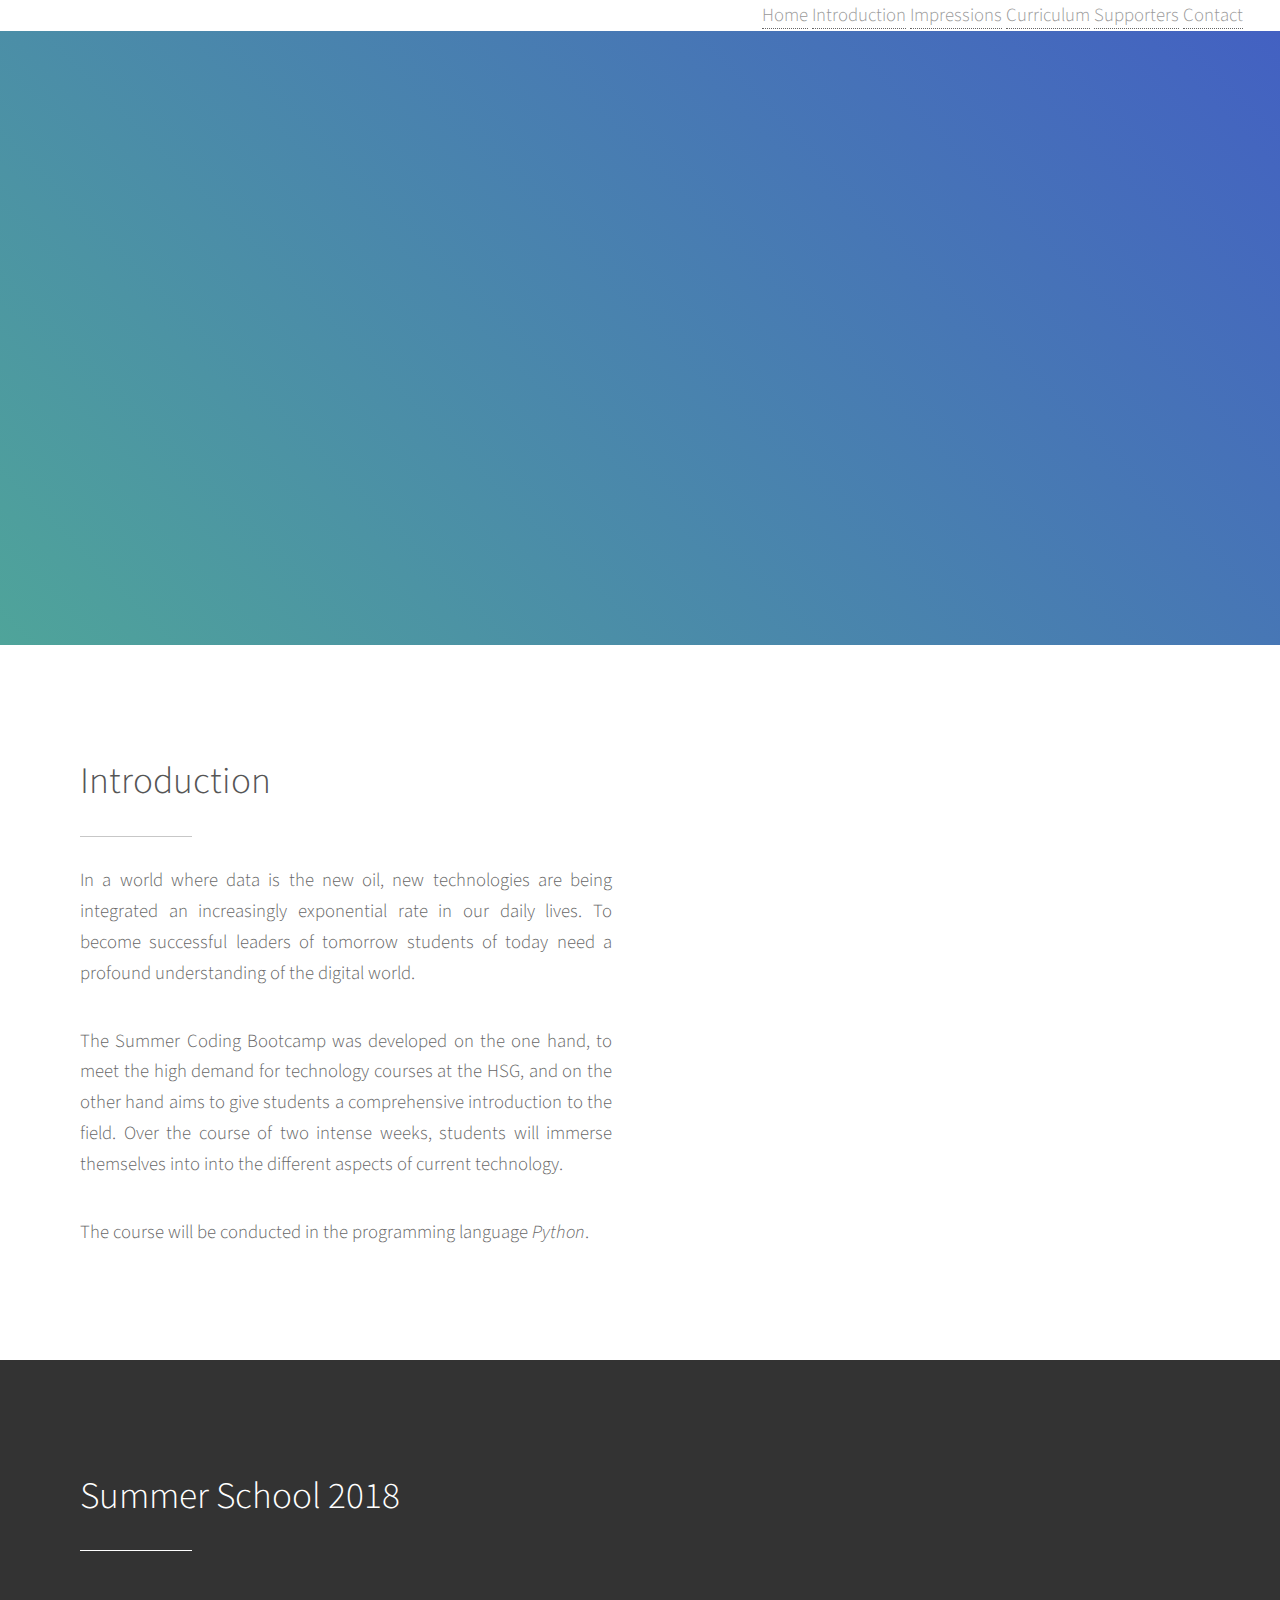
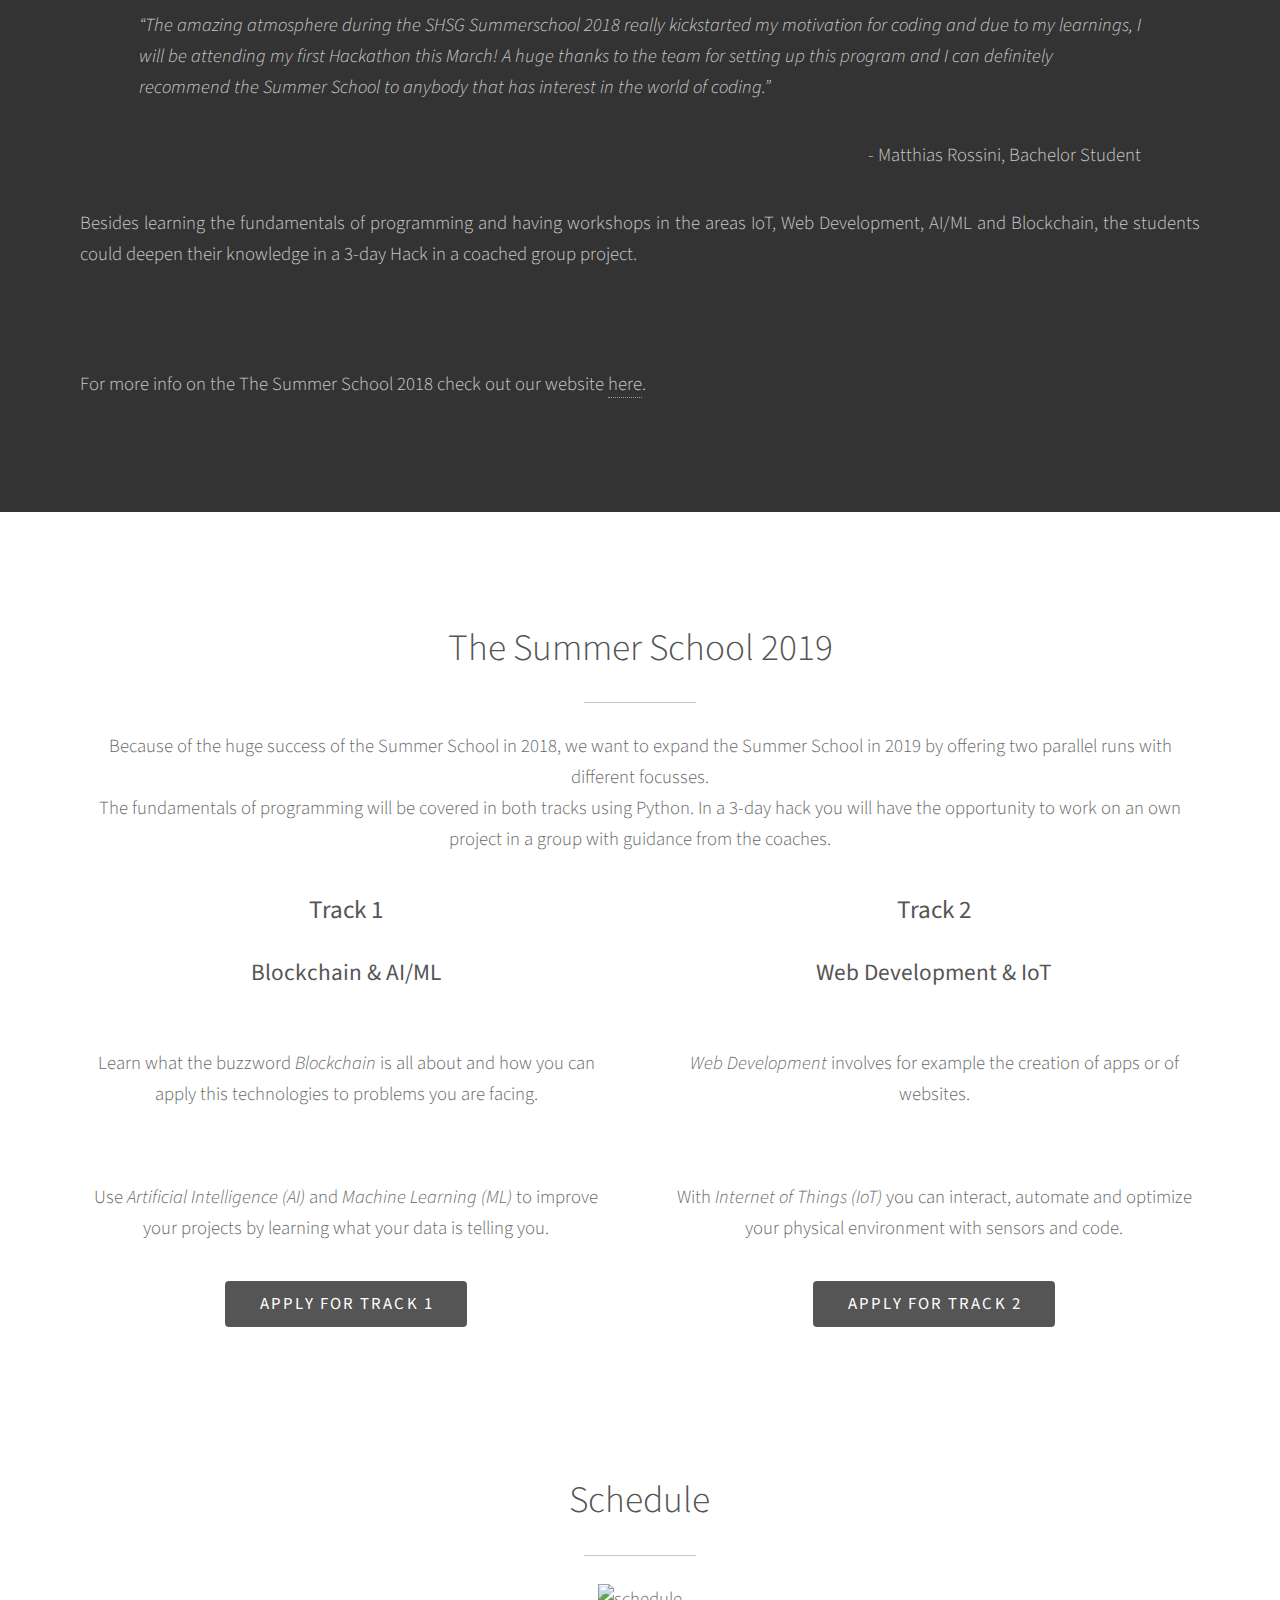
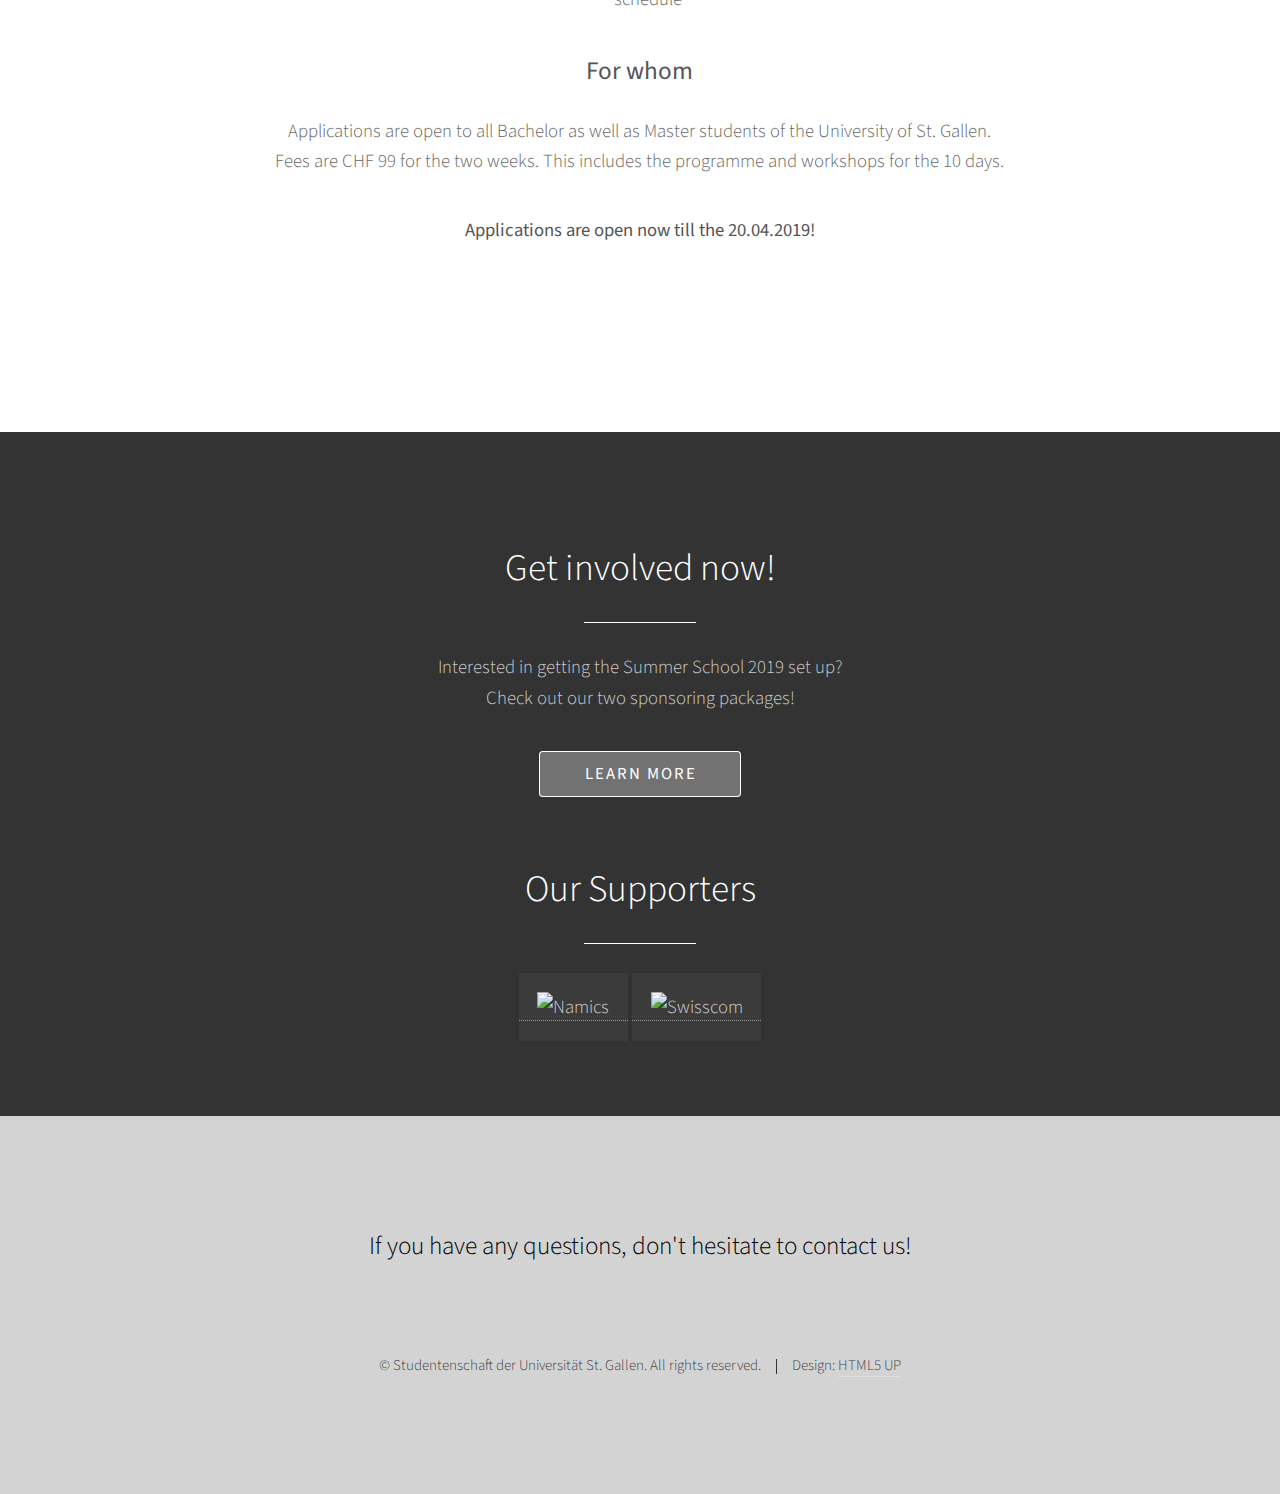
==== commit db9f4611: "change pic" ====
--- a/WebseiteSS2019/index.html
+++ b/WebseiteSS2019/index.html
@@ -16,16 +16,17 @@
 
 
 			<header id="banner" class="alt">
-			<nav id="menu">
-				<p ALIGN=Right><font size="-1">
-					<a data-scrolly href="#header" class = "button scrolly">Home</a>
-					<a data-scroll href="#intro" class = "button scrolly">Introduction</a>
-					<a data-scroll href="#SS2018" class = "button scrolly">Impressions</a>
-					<a data-scroll href="#tech" class = "button scrolly">Curriculum</a>
-					<a data-scroll href="#sponsors" class = "button scrolly">Supporters</a>
-					<a data-scroll href="#team" class = "button scrolly">Team</a>
-					<a data-scroll href="#footer" class = "button scrolly">Contact</a>
-				</p></font>
+			<nav id="menu" style="z-index:99; position: relative; margin-right:2em; ">
+				<p ALIGN=Right>
+					<a data-scrolly href="#header" class = "">Home</a>
+					<a data-scroll href="#intro" class = "">Introduction</a>
+					<a data-scroll href="#SS2018" class = "">Impressions</a>
+					<a data-scroll href="#tech" class = "">Curriculum</a>
+					<a data-scroll href="#sponsors" class = "">Supporters</a>
+					<!-- <a data-scroll href="#team" class = "">Team</a> -->
+					<a data-scroll href="#footer" class = "">Contact</a>
+
+				</p>
 
 			</nav>
 		</header>
@@ -36,16 +37,16 @@
 					<div class="content">
 					<p><img width="1000px" src="images/TheCO_Logo_schwarz_summer-school.png"</p>
 					<!-- <h1>Summer School by SHSG </h1><br /> -->
-					<h2><b><span style="color:black; background-color: rgba(211,211,211,0.3)"> 21. Aug. -  4. Sept. 2019 </span></b></h2> <br />
+					<h2><b><span style="color:black; background-color: rgba(211,211,211,0.7)"> 21. Aug. -  4. Sept. 2019 </span></b></h2> <br />
 					<nav id="menu">
-				<h1><a data-scroll href="#tech" class= "button scrolly" <strong>APPLY NOW</strong></a></h1>
+				<h1><a data-scroll href="#tech" class= "button scrolly" style="background-color: #333;"<strong>APPLY NOW</strong></a></h1>
 			</nav>
 
 					<br />
-					<h2><b>Summer Software Bootcamp</b></h2>
-					<ul class="actions special">
+					<h2><b><span style="color:black">Summer Software Bootcamp</span></b></h2>
+					<!-- <ul class="actions special">
 						<li><a href="#intro" class="button scrolly">Discover</a></li>
-					</ul>
+					</ul> -->
 				</div>
 			</div>
 			</section>
@@ -58,12 +59,12 @@
 							<header class="major">
 								<h2>Introduction</h2>
 							</header>
-							<p ALIGN=JUSTIFY>In a world where data is the new oil, new technologies are being integrated an increasingly exponential rate in our daily lives.
+							<p ALIGN="JUSTIFY">In a world where data is the new oil, new technologies are being integrated an increasingly exponential rate in our daily lives.
 								To become successful leaders of tomorrow students of today need a profound understanding of the digital world.</p>
-							<p ALIGN=JUSTIFY>The Summer Coding Bootcamp was developed on the one hand, to meet the high demand for technology courses at the HSG,
+							<p ALIGN="JUSTIFY">The Summer Coding Bootcamp was developed on the one hand, to meet the high demand for technology courses at the HSG,
 								and on the other hand aims to give students a comprehensive introduction to the field. Over the course of two intense weeks,
 								students will immerse themselves into into the different aspects of current technology.</p>
-							<p ALIGN=JUSTIFY>The course will be conducted in the programming language <i>Python</i>.</p>
+							<p ALIGN="JUSTIFY">The course will be conducted in the programming language <i>Python</i>.</p>
 						</div>
 						<div class="col-6 col-12-medium imp-medium">
 							<br /><br /><br /><span class="image fit"><img src="images/pic_class.jpg" alt="" /></span>
@@ -94,26 +95,22 @@
 							<body>
 
 							<div class= "center1">
-								<font size="+2">
 							<p><i><br />“The amazing atmosphere during the SHSG Summerschool 2018 really	kickstarted my motivation for coding and due to
 								my learnings,	I will be	attending my first Hackathon this March! A huge thanks to the team for setting up this program and I can definitely recommend
 								the Summer School to anybody that has interest in the world of coding.”</i>
 								<P ALIGN=RIGHT>- Matthias Rossini, Bachelor Student</P></p>
 							</div>
 							<p ALIGN=JUSTIFY>Besides learning the fundamentals of programming and having workshops in the areas IoT, Web Development, AI/ML and Blockchain, the students could deepen their knowledge in a 3-day Hack in a coached group project.</p>
-						</font>
 
 							<div class= "row">
 							<div class="col-6 col-12-medium imp-medium">
-								<img src="images/pic_coding2.jpg" alt="" style ="width:100%">
+								<img src="images/pic_coding4.jpg" alt="" style ="width:100%" >
 							</div>
 							<div class="col-6 col-12-medium imp-medium">
-								<img src="images/pic_coding1.jpg" alt="" style= "width:100%">
+								<img src="images/pic_coding1_nologo.jpg" alt="" style= "width:100%" >
 							</div>
 
-							<font size="+2">
 								<p><br />For more info on the The Summer School 2018 check out our website <a href="https://summerschool.shsg.ch/" target="_blank">here</a>.</p>
-								</font>
 
 							<!-- <font size="+2">
 							<p><br />The Summer School 2018 was only possible thanks to our sponsors:</p>
@@ -141,21 +138,17 @@
 					<header class="major">
 						<h2>The Summer School 2019</h2>
 					</header>
-					<font size="+2">
 					<p>Because of the huge success of the Summer School in 2018, we want to expand the Summer School in 2019 by offering two parallel runs with different focusses.<br />
 						The fundamentals of programming will be covered in both tracks using Python. In a 3-day hack you will have the opportunity to work on an own project in a group with guidance from the coaches.<br /></p>
-
-
-
 
 					<div class="row gtr-150">
 						<div class="col-6 col-12-medium">
 							<div class="boxed">
 							<h3><b>Track 1</b></h3>
-							<h4><i>Blockchain & AI/ML</i></h4>
-							<span class="icon style1 major fa-btc"></span>
+							<h4><b>Blockchain & AI/ML</b></h4>
+							<font size=3/4><span class="icon style1 major fa-btc"></span></font>
 							<p>Learn what the buzzword <i>Blockchain</i> is all about and how you can apply this technologies to problems you are facing.</p>
-							<span class="icon style1 major fa-microchip"></span>
+							<font size=3/4><span class="icon style1 major fa-microchip"></span></font>
 							<p>Use <i>Artificial Intelligence (AI)</i> and <i>Machine Learning (ML)</i> to improve your projects by learning what your data is telling you.</p>
 							<ul class="actions special">
 								<li><a href="https://shsg.typeform.com/xyz" target = "_blank" class="button primary">Apply for Track 1</a></li>
@@ -166,13 +159,13 @@
 						<div class="col-6 col-12-medium">
 							<div class= "boxed">
 							<h3><b>Track 2</b></h3>
-							<h4><i>Web Development & IoT</i></h4>
-							<span class="icon style1 major fa-cloud"></span>
+							<h4><b>Web Development & IoT</b></h4>
+							<font size=3/4><span class="icon style1 major fa-cloud"></span></font>
 							<p><i>Web Development</i> involves for example the creation of apps or of websites.</p>
-							<br /><span class="icon style1 major fa-wifi"></span>
+							<font size=3/4><span class="icon style1 major fa-wifi"></span></font>
 							<p>With <i>Internet of Things (IoT)</i> you can interact, automate and optimize your physical environment with sensors and code.</p>
 							<ul class="actions special">
-								<li><a href="https://shsg.typeform.com/xyz" target = "_blank" class="button primary">Apply for Track 2</a></li>
+								<li><a href="https://shsg.typeform.com/to/cCMcqW" target = "_blank" class="button primary">Apply for Track 2</a></li>
 							</ul>
 						</div>
 					</div>
@@ -185,47 +178,42 @@
 					</header>
 					<span><img width=1200px src="images/schedule1.png" alt="schedule"></span>
 
-
-
-					<h3><br /><b>For who</b></h3>
-					<p>Applications are open to all Bachelor as well as Master students of the University of St. Gallen.</p>
-					<p> Fees are CHF 99 for the two weeks. This includes the programme and workshops for the 10 days.</p>
-						<p><b>Applications are open now from xx to xx!</b></p>
-				</div>
-			</section>
-
-					</div>
-			</section>
-		</font>
+					<h3><br /><b>For whom</b></h3>
+					<p>Applications are open to all Bachelor as well as Master students of the University of St. Gallen.<br />Fees are CHF 99 for the two weeks. This includes the programme and workshops for the 10 days.</p>
+						<p><b>Applications are open now till the 20.04.2019!</b></p>
+				</div>
+			</section>
+
+					</div>
+			</section>
 
 		<!-- Sponsors/Supporters/Get Involved -->
 			<section id="sponsors" class="main style2 special">
 				<div class="container">
-					<font size="+2">
+
 					<header class="major">
 						<h2>Get involved now!</h2>
 					</header>
-					<p>Interested in getting the Summer School 2019 set up?</p>
-					<p>Check out our two sponsoring packages!</p>
+					<p>Interested in getting the Summer School 2019 set up? <br />Check out our two sponsoring packages!</p>
 					<ul class="actions special">
 						<li><a href="../WebseiteSS2019_sponsors/index.html" class="button wide">Learn More</a></li>
 					</ul>
 					<br />
 
+
 					<header class="major">
 						<h2>Our Supporters</h2>
-						<div class="content">
-							<a href="https://www.namics.com" target="_blank"><img src="images/namics_transparent2.png" width="450px" style="padding: 1em;" alt="Namics"></a>
-
-							<a href="http://www.swisscom.ch/" target="_blank"><img src="images/swisscom_transparent.png" width="300px" style="padding:1em;"alt="Swisscom"></a>
-
-				</font>
-				</div>
+					</header>
+							<a href="https://www.namics.com" target="_blank"><img src="images/namics_transparent3.png" width="300px" style="padding: 1em; background-color:rgba(211,211,211,0.05)" alt="Namics"></a>
+							<!-- <a href="https://www.namics.com" target="_blank"><img src="images/namics.png" width="350px" style="padding: 1em; background-color:rgba(211,211,211,0.3)" alt="Namics"></a> -->
+
+							<a href="http://www.swisscom.ch/" target="_blank"><img src="images/swisscom_transparent.png" width="200px" style="padding:1em; background-color:rgba(211,211,211,0.05)" alt="Swisscom"></a>
+
 			</section>
 
 		<!-- Footer -->
 			<section id="footer">
-				<h3><font size="+2">If you have any questions, don't hesitate to contact us!</font></h3>
+				<h3>If you have any questions, don't hesitate to contact us!</h3>
 				<div class="inner">
 					<ul class="icons">
 				<ul class="icons">
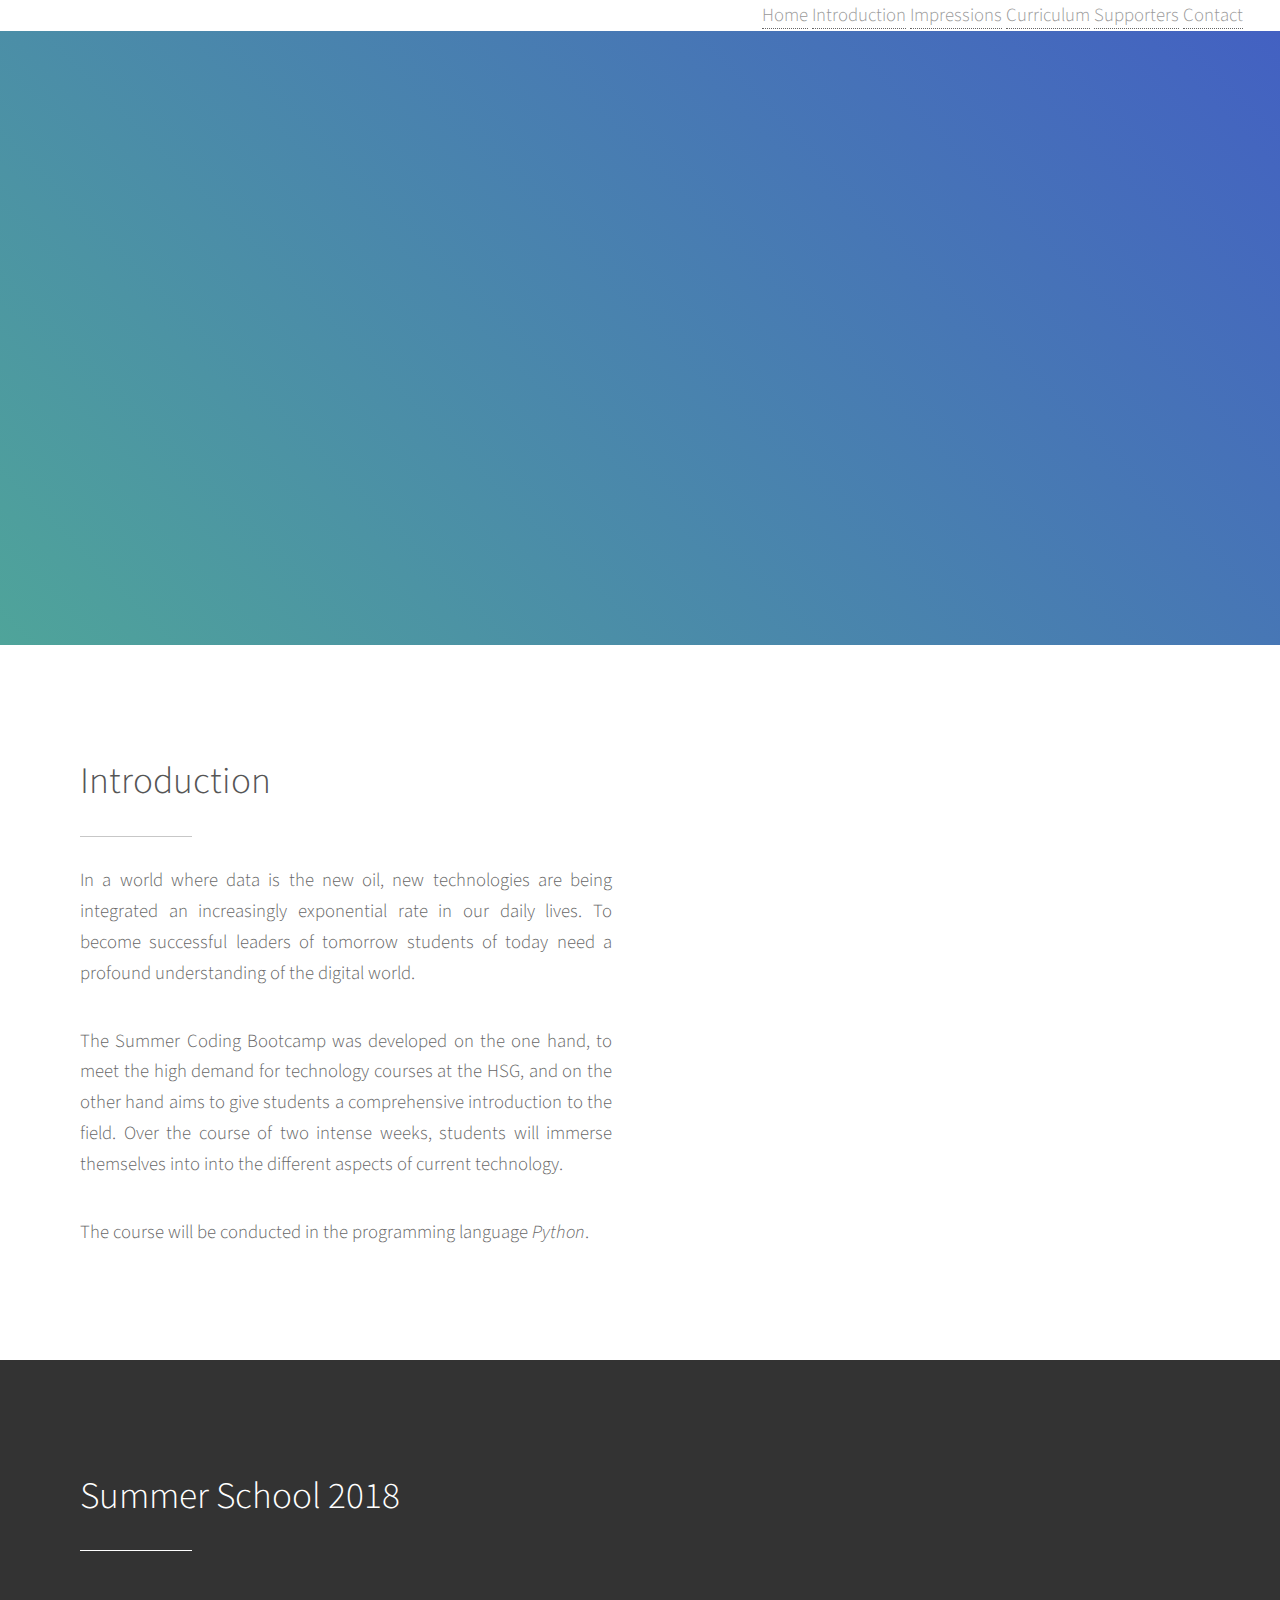
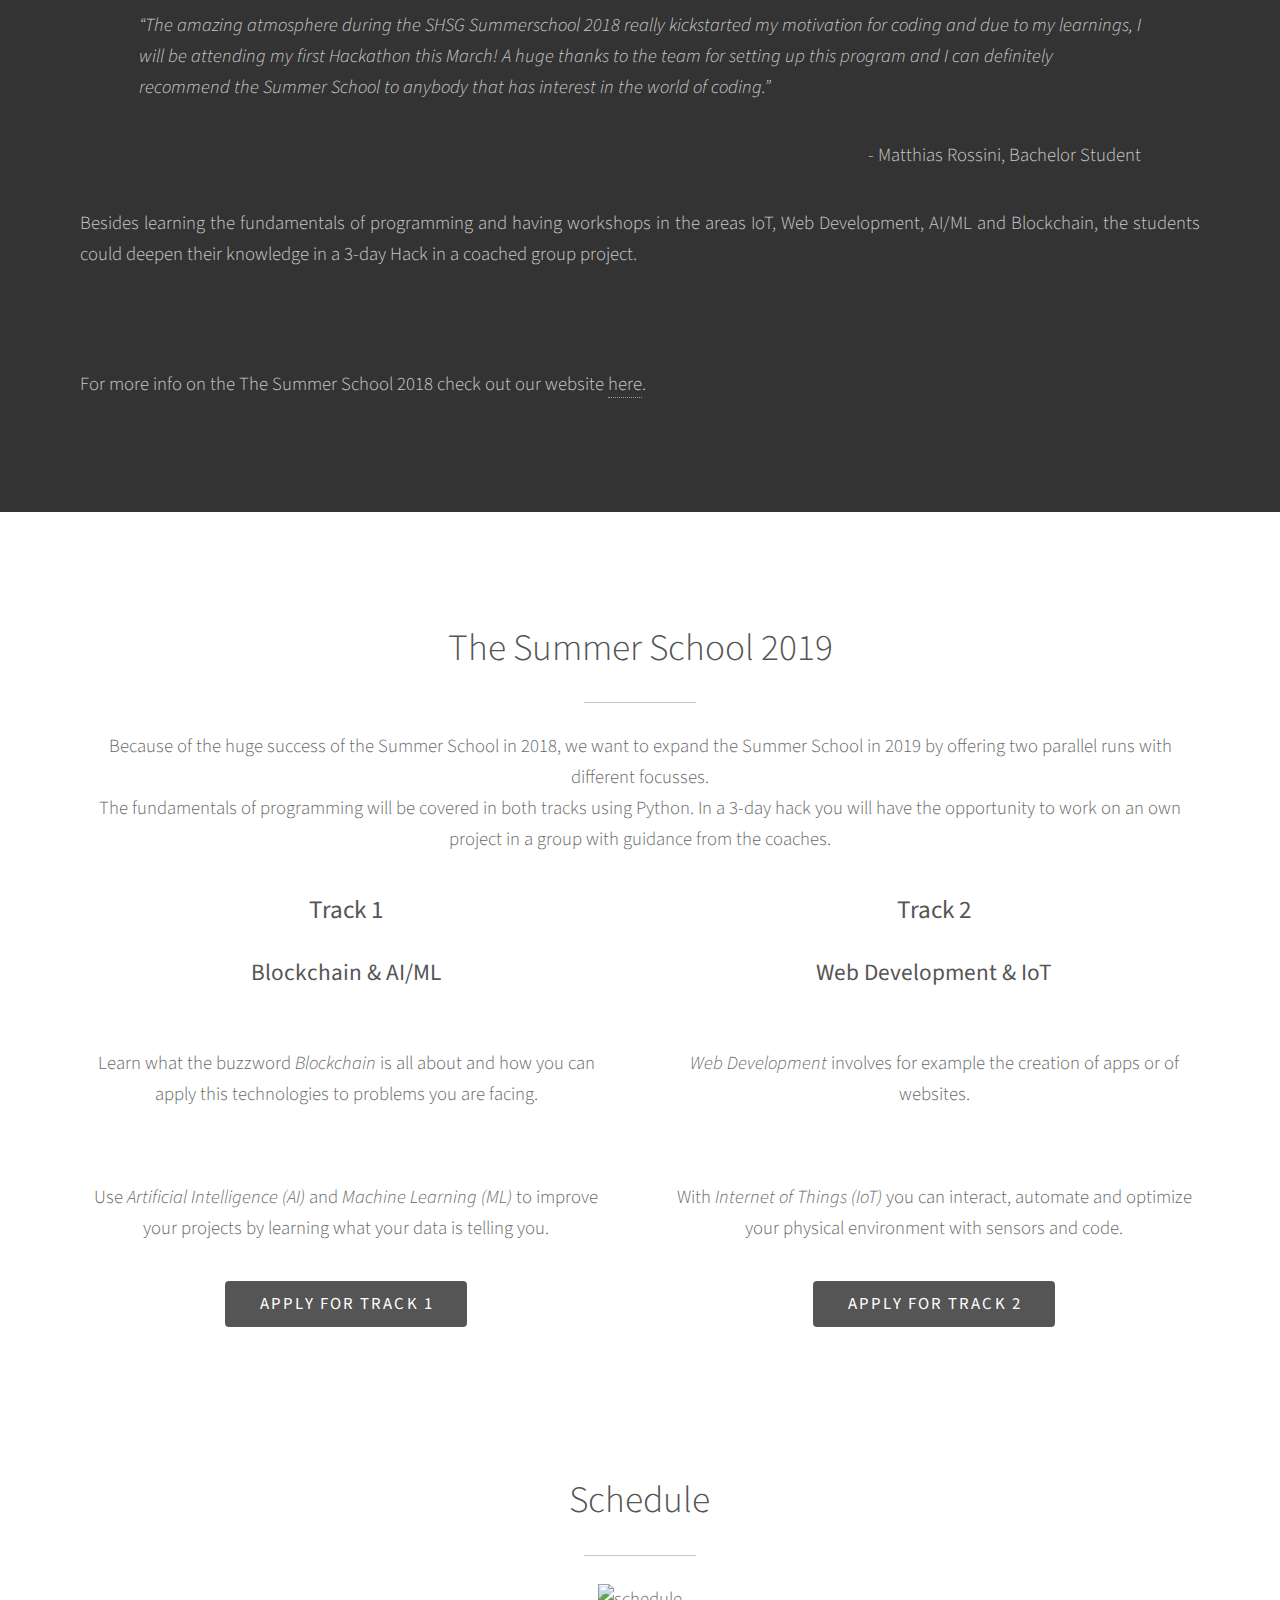
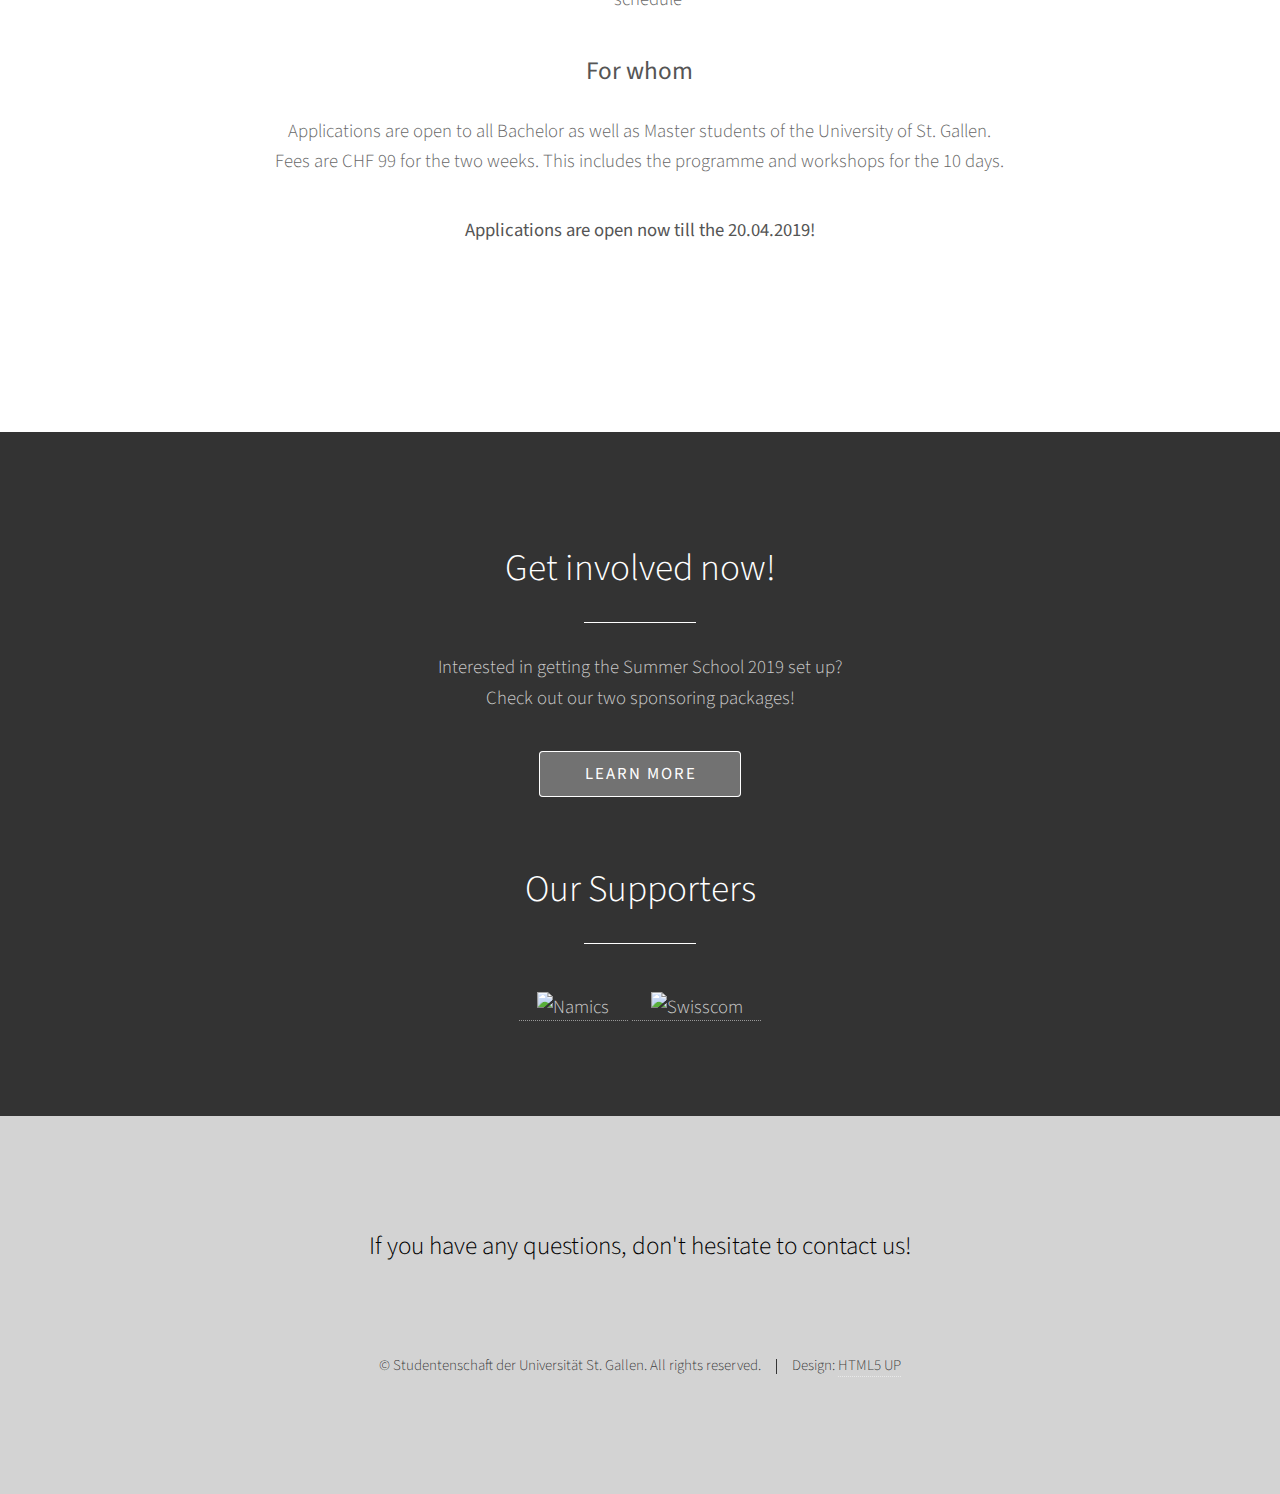
==== commit fd32d906: "remove transparent" ====
--- a/WebseiteSS2019/index.html
+++ b/WebseiteSS2019/index.html
@@ -151,7 +151,7 @@
 							<font size=3/4><span class="icon style1 major fa-microchip"></span></font>
 							<p>Use <i>Artificial Intelligence (AI)</i> and <i>Machine Learning (ML)</i> to improve your projects by learning what your data is telling you.</p>
 							<ul class="actions special">
-								<li><a href="https://shsg.typeform.com/xyz" target = "_blank" class="button primary">Apply for Track 1</a></li>
+								<li><a href="https://shsg.typeform.com/to/cCMcqW" target = "_blank" class="button primary">Apply for Track 1</a></li>
 							</ul>
 						</div>
 					</div>
@@ -204,10 +204,10 @@
 					<header class="major">
 						<h2>Our Supporters</h2>
 					</header>
-							<a href="https://www.namics.com" target="_blank"><img src="images/namics_transparent3.png" width="300px" style="padding: 1em; background-color:rgba(211,211,211,0.05)" alt="Namics"></a>
+							<a href="https://www.namics.com" target="_blank"><img src="images/namics_transparent3.png" width="300px" style="padding: 1em;" alt="Namics"></a>
 							<!-- <a href="https://www.namics.com" target="_blank"><img src="images/namics.png" width="350px" style="padding: 1em; background-color:rgba(211,211,211,0.3)" alt="Namics"></a> -->
 
-							<a href="http://www.swisscom.ch/" target="_blank"><img src="images/swisscom_transparent.png" width="200px" style="padding:1em; background-color:rgba(211,211,211,0.05)" alt="Swisscom"></a>
+							<a href="http://www.swisscom.ch/" target="_blank"><img src="images/swisscom_transparent.png" width="200px" style="padding:1em;" alt="Swisscom"></a>
 
 			</section>
 
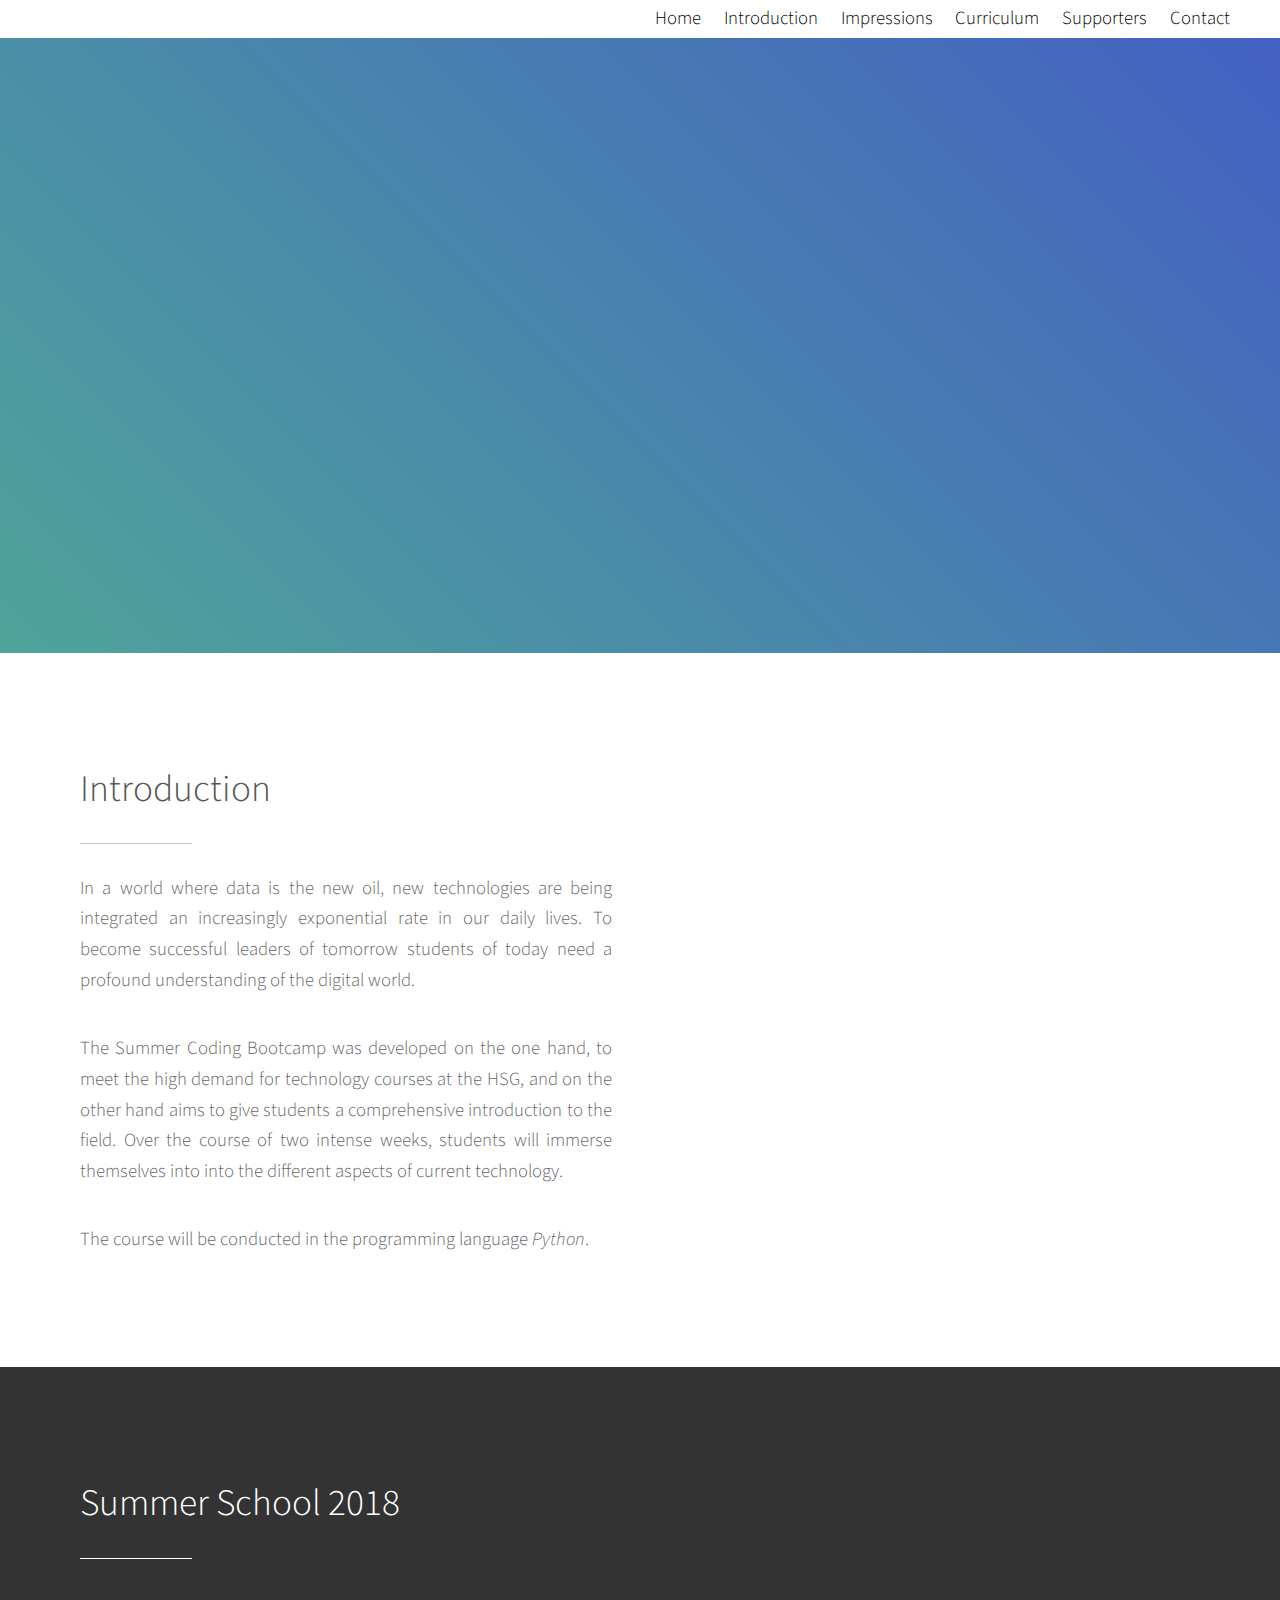
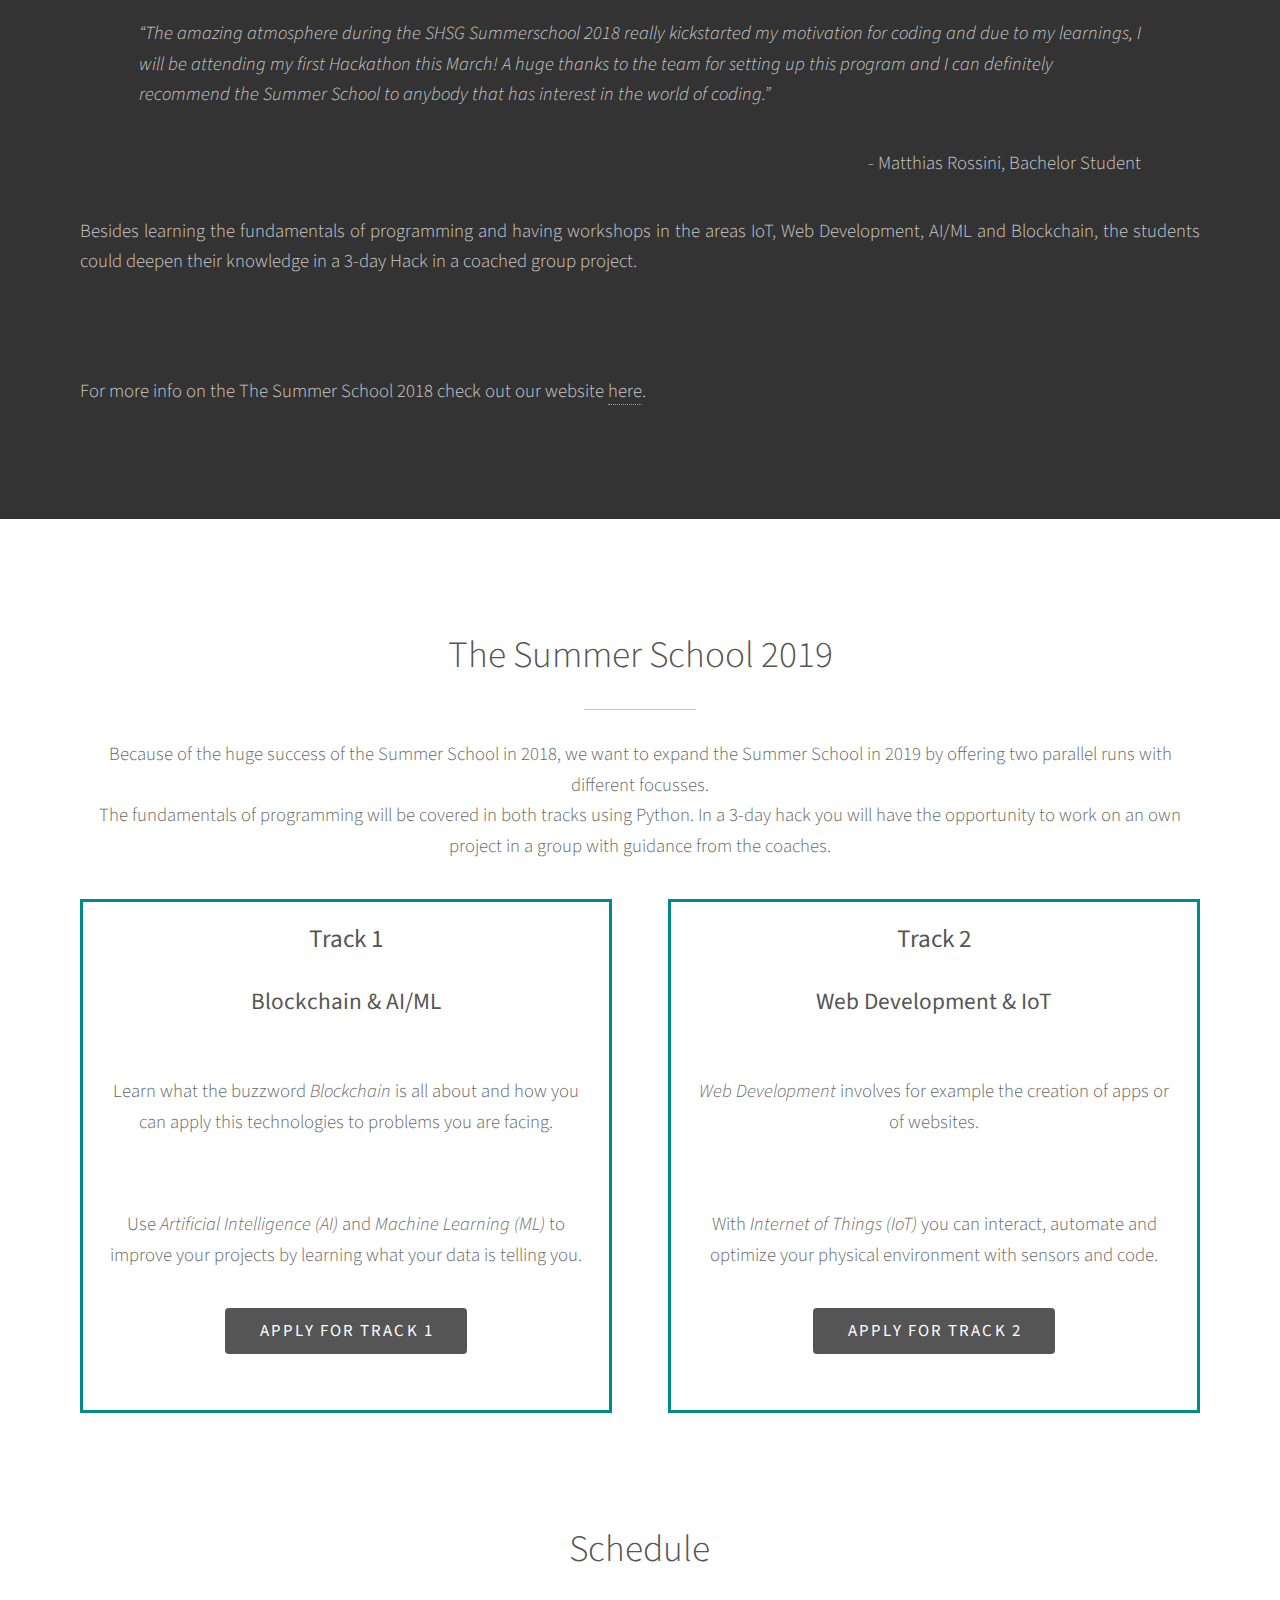
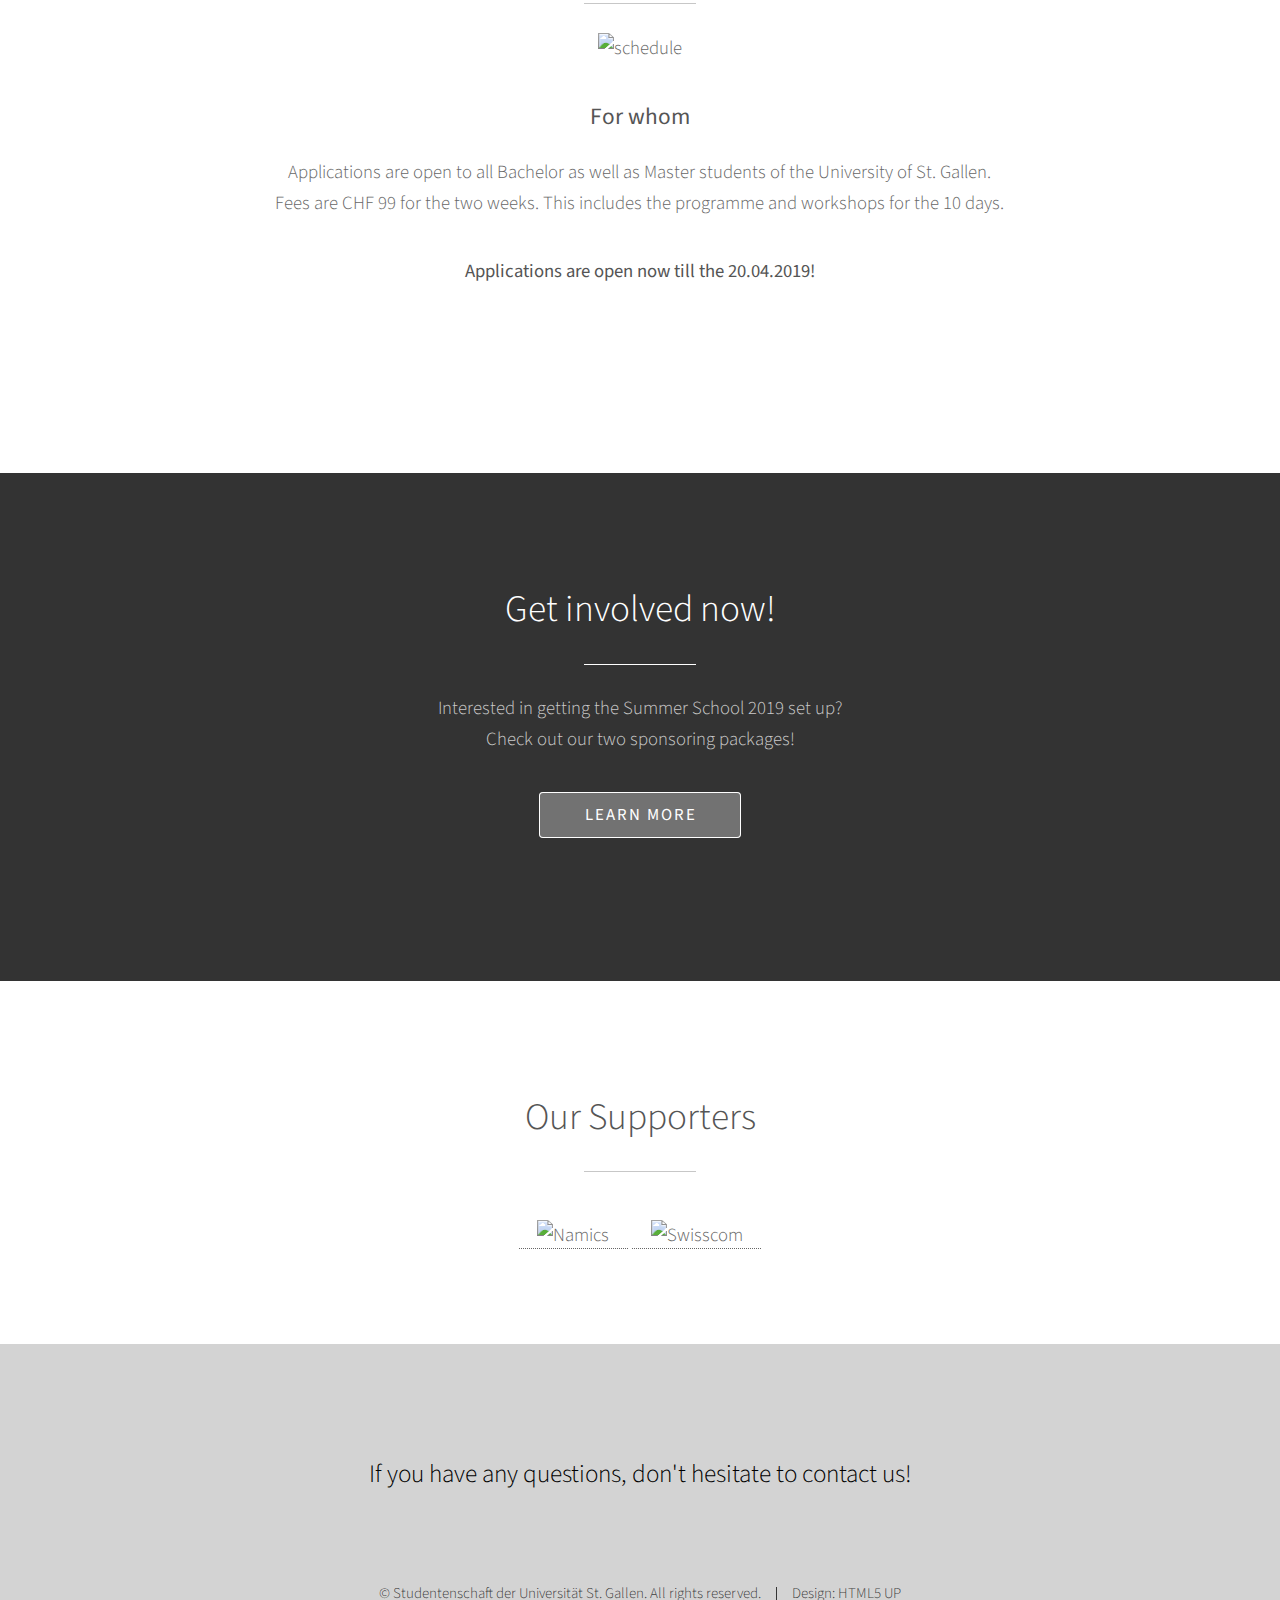
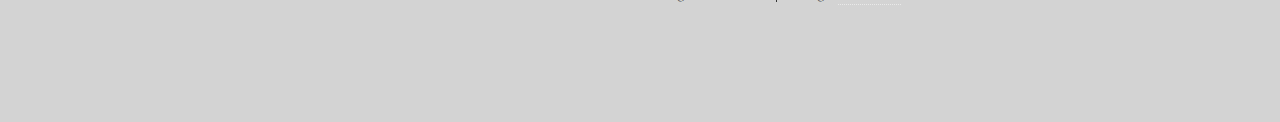
==== commit 996ba22d: "Fix sponsors, navbar" ====
--- a/WebseiteSS2019/index.html
+++ b/WebseiteSS2019/index.html
@@ -22,7 +22,7 @@
 					<a data-scroll href="#intro" class = "">Introduction</a>
 					<a data-scroll href="#SS2018" class = "">Impressions</a>
 					<a data-scroll href="#tech" class = "">Curriculum</a>
-					<a data-scroll href="#sponsors" class = "">Supporters</a>
+					<a data-scroll href="#get-involved" class = "">Supporters</a>
 					<!-- <a data-scroll href="#team" class = "">Team</a> -->
 					<a data-scroll href="#footer" class = "">Contact</a>
 
@@ -146,9 +146,9 @@
 							<div class="boxed">
 							<h3><b>Track 1</b></h3>
 							<h4><b>Blockchain & AI/ML</b></h4>
-							<font size=3/4><span class="icon style1 major fa-btc"></span></font>
+							<font size=1/2><span class="icon style1 major fa-btc"></span></font>
 							<p>Learn what the buzzword <i>Blockchain</i> is all about and how you can apply this technologies to problems you are facing.</p>
-							<font size=3/4><span class="icon style1 major fa-microchip"></span></font>
+							<font size=1/2><span class="icon style1 major fa-microchip"></span></font>
 							<p>Use <i>Artificial Intelligence (AI)</i> and <i>Machine Learning (ML)</i> to improve your projects by learning what your data is telling you.</p>
 							<ul class="actions special">
 								<li><a href="https://shsg.typeform.com/to/cCMcqW" target = "_blank" class="button primary">Apply for Track 1</a></li>
@@ -160,9 +160,9 @@
 							<div class= "boxed">
 							<h3><b>Track 2</b></h3>
 							<h4><b>Web Development & IoT</b></h4>
-							<font size=3/4><span class="icon style1 major fa-cloud"></span></font>
+							<font size=1/2><span class="icon style1 major fa-cloud"></span></font>
 							<p><i>Web Development</i> involves for example the creation of apps or of websites.</p>
-							<font size=3/4><span class="icon style1 major fa-wifi"></span></font>
+							<font size=1/2><span class="icon style1 major fa-wifi"></span></font>
 							<p>With <i>Internet of Things (IoT)</i> you can interact, automate and optimize your physical environment with sensors and code.</p>
 							<ul class="actions special">
 								<li><a href="https://shsg.typeform.com/to/cCMcqW" target = "_blank" class="button primary">Apply for Track 2</a></li>
@@ -178,7 +178,7 @@
 					</header>
 					<span><img width=1200px src="images/schedule1.png" alt="schedule"></span>
 
-					<h3><br /><b>For whom</b></h3>
+					<h4><br /><b>For whom</b></h4>
 					<p>Applications are open to all Bachelor as well as Master students of the University of St. Gallen.<br />Fees are CHF 99 for the two weeks. This includes the programme and workshops for the 10 days.</p>
 						<p><b>Applications are open now till the 20.04.2019!</b></p>
 				</div>
@@ -188,7 +188,7 @@
 			</section>
 
 		<!-- Sponsors/Supporters/Get Involved -->
-			<section id="sponsors" class="main style2 special">
+			<section id="get-involved" class="main style2 special">
 				<div class="container">
 
 					<header class="major">
@@ -199,9 +199,11 @@
 						<li><a href="../WebseiteSS2019_sponsors/index.html" class="button wide">Learn More</a></li>
 					</ul>
 					<br />
-
-
-					<header class="major">
+				</div>
+				</section>
+				<section id="sponsors" class="main style1 special">
+					<div class="container">
+					<header class="major ">
 						<h2>Our Supporters</h2>
 					</header>
 							<a href="https://www.namics.com" target="_blank"><img src="images/namics_transparent3.png" width="300px" style="padding: 1em;" alt="Namics"></a>
--- a/WebseiteSS2019/assets/css/main.css
+++ b/WebseiteSS2019/assets/css/main.css
@@ -80,11 +80,13 @@
 
 	*, *:before, *:after {
 		box-sizing: inherit;
+
 	}
 
 	body {
 		background: #fff;
 	}
+
 
 		body.is-preload *, body.is-preload *:before, body.is-preload *:after {
 			-moz-animation: none !important;
@@ -502,6 +504,10 @@
 			margin-left: -3em;
 		}
 
+		.boxed{
+			border: 3px solid #008B8B;
+			padding: 1em
+		}
 			.row.gtr-150 > * {
 				padding: 0 0 0 3em;
 			}
@@ -2057,6 +2063,11 @@
 	header.special {
 		text-align: center;
 	}
+
+
+
+
+
 
 /* Form */
 
@@ -2801,7 +2812,7 @@
 			background-color: #333;
 			color: rgba(255, 255, 255, 0.75);
 			background-attachment: fixed,							fixed;
-			background-image: url("images/overlay1.png"), url("../../images/header.jpg");
+			/* background-image: url("images/overlay1.png"), url("../../images/header.jpg"); */
 			background-size: auto,							cover;
 		}
 
@@ -2889,16 +2900,20 @@
 
 	#header {
 		padding: 9em 0 9em 0 ;
+		padding: 10em 0 9em 0 ;
 		background-color: #4686a0;
 		color: rgba(255, 255, 255, 0.75);
 		background-attachment: fixed,							fixed,							fixed;
-		background-image: url("images/pic_classroom_kopie.jpg"), url("images/overlay3.svg"), linear-gradient(45deg, #9dc66b 5%, #4fa49a 30%, #4361c2);
-		background-position: top left,						center center,					center center;
-		background-size: auto,							cover,							cover;
+		background-image: url("images/pic_classroom_empty.jpg"), url("images/overlay3.svg"), linear-gradient(45deg, #9dc66b 5%, #4fa49a 30%, #4361c2);
+		background-position: center,						center center,					center center;
+		background-size: cover,							cover,							cover;
 		overflow: hidden;
 		position: relative;
 		text-align: center;
 	}
+
+
+
 
 		#header a {
 			border-bottom-color: rgba(255, 255, 255, 0.5);
@@ -3485,3 +3500,15 @@
 			}
 
 	}
+
+	/*  Custom Styles */
+
+	nav > p {
+		margin: .2em;
+	}
+	nav > p > a {
+		color: #000;
+		font-style: none;
+		border-bottom: none;
+		padding: .5em;
+	}
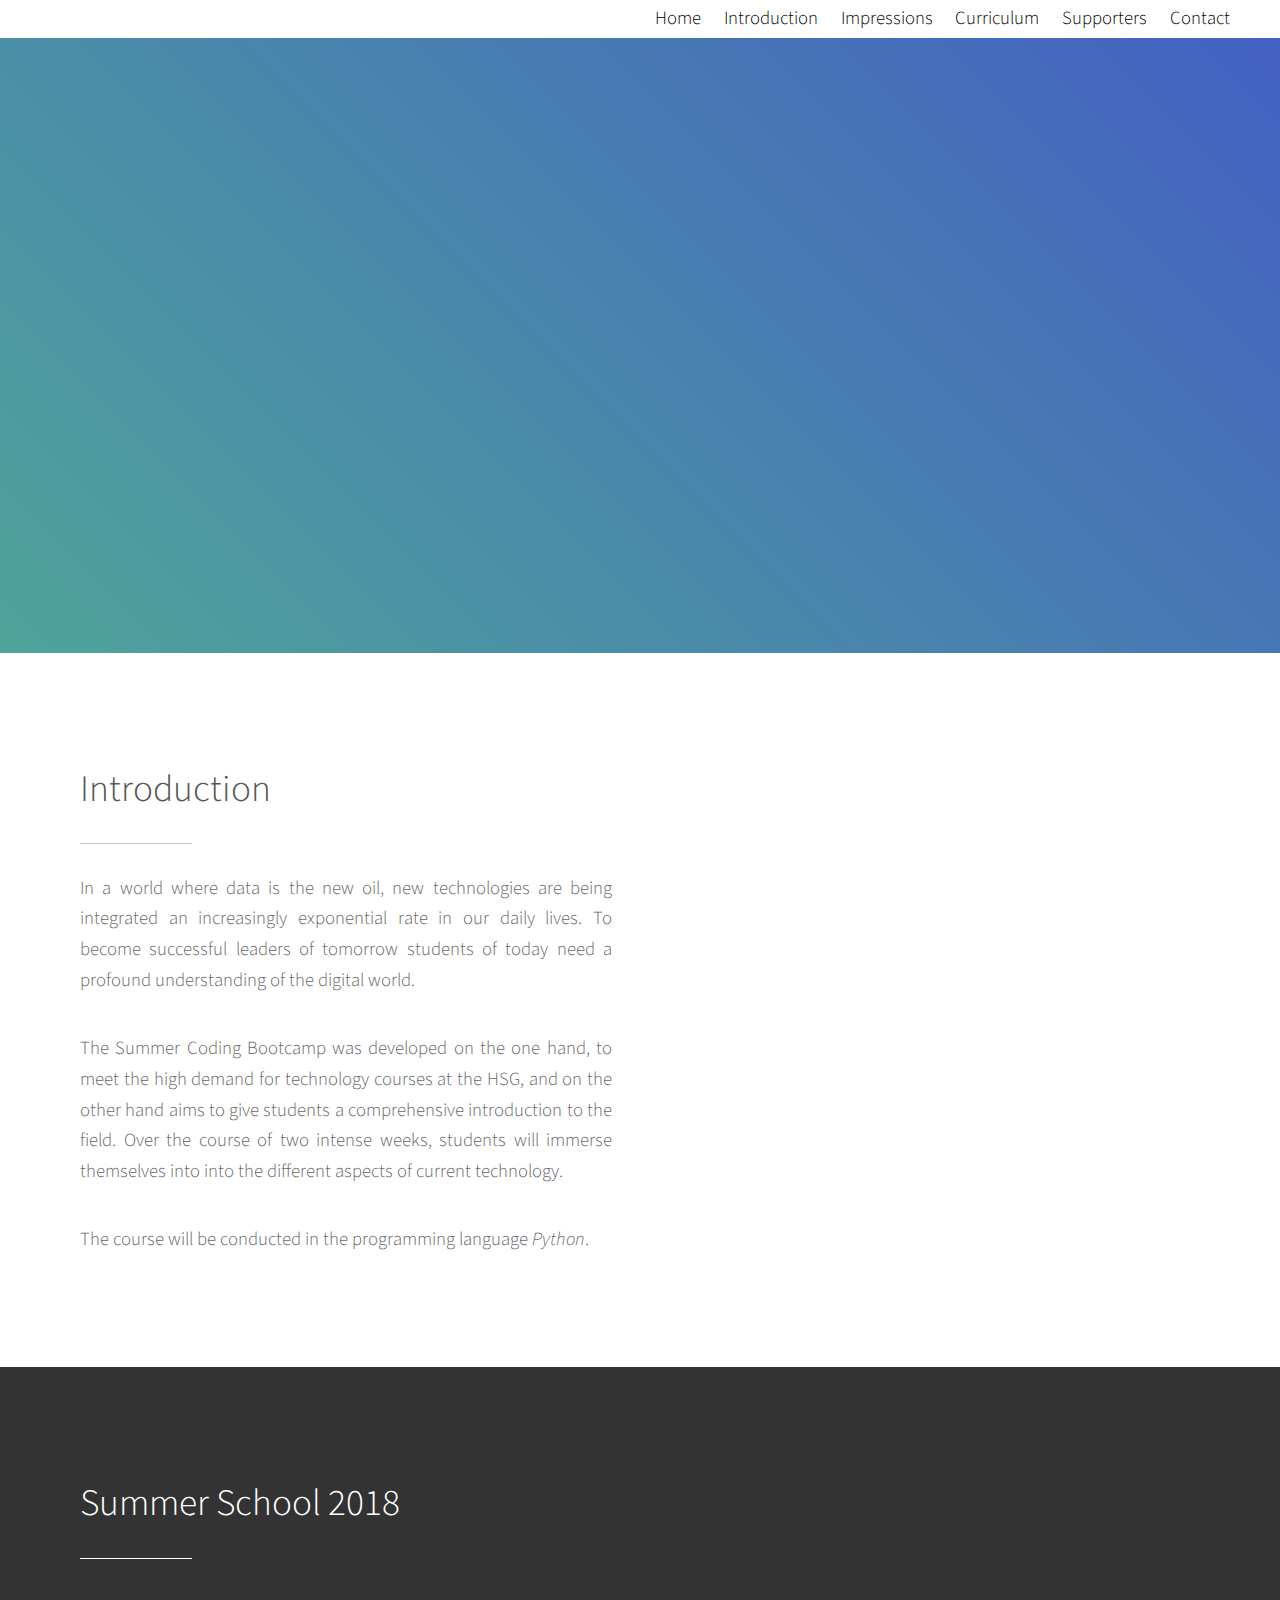
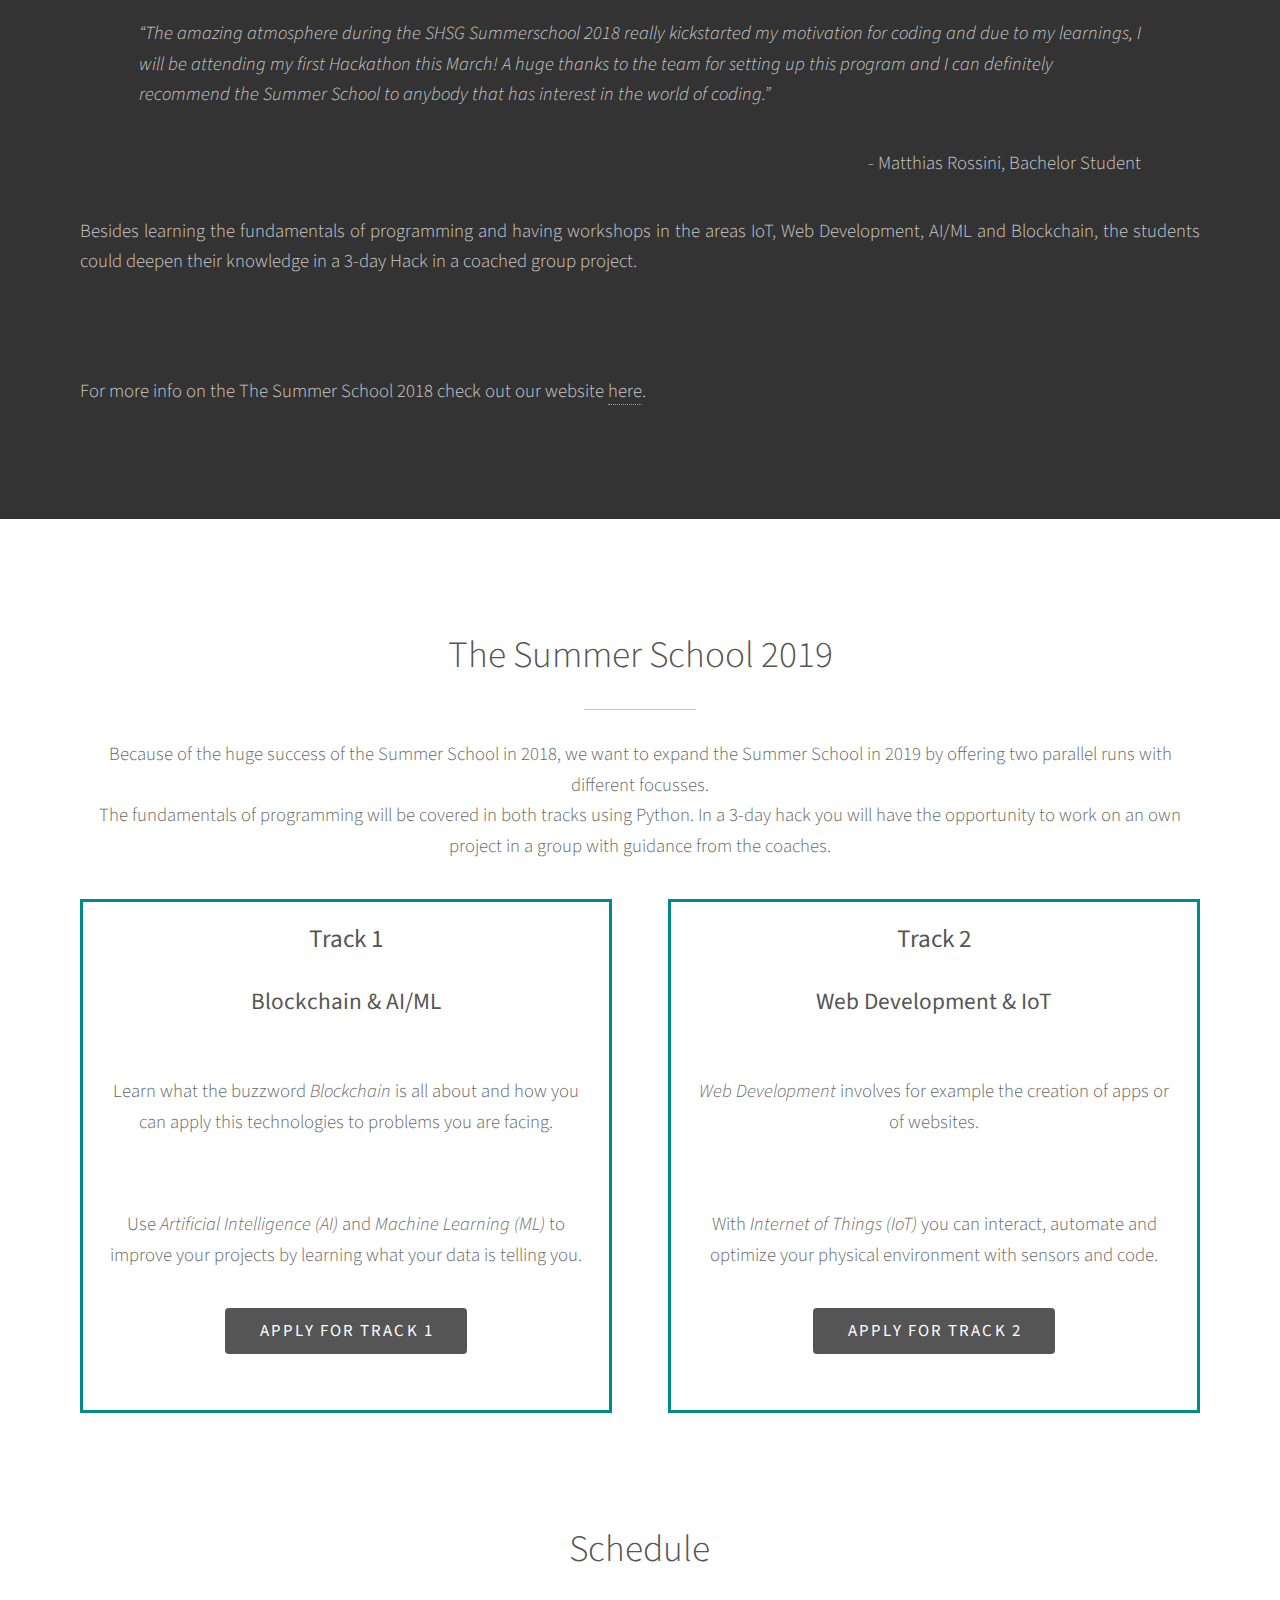
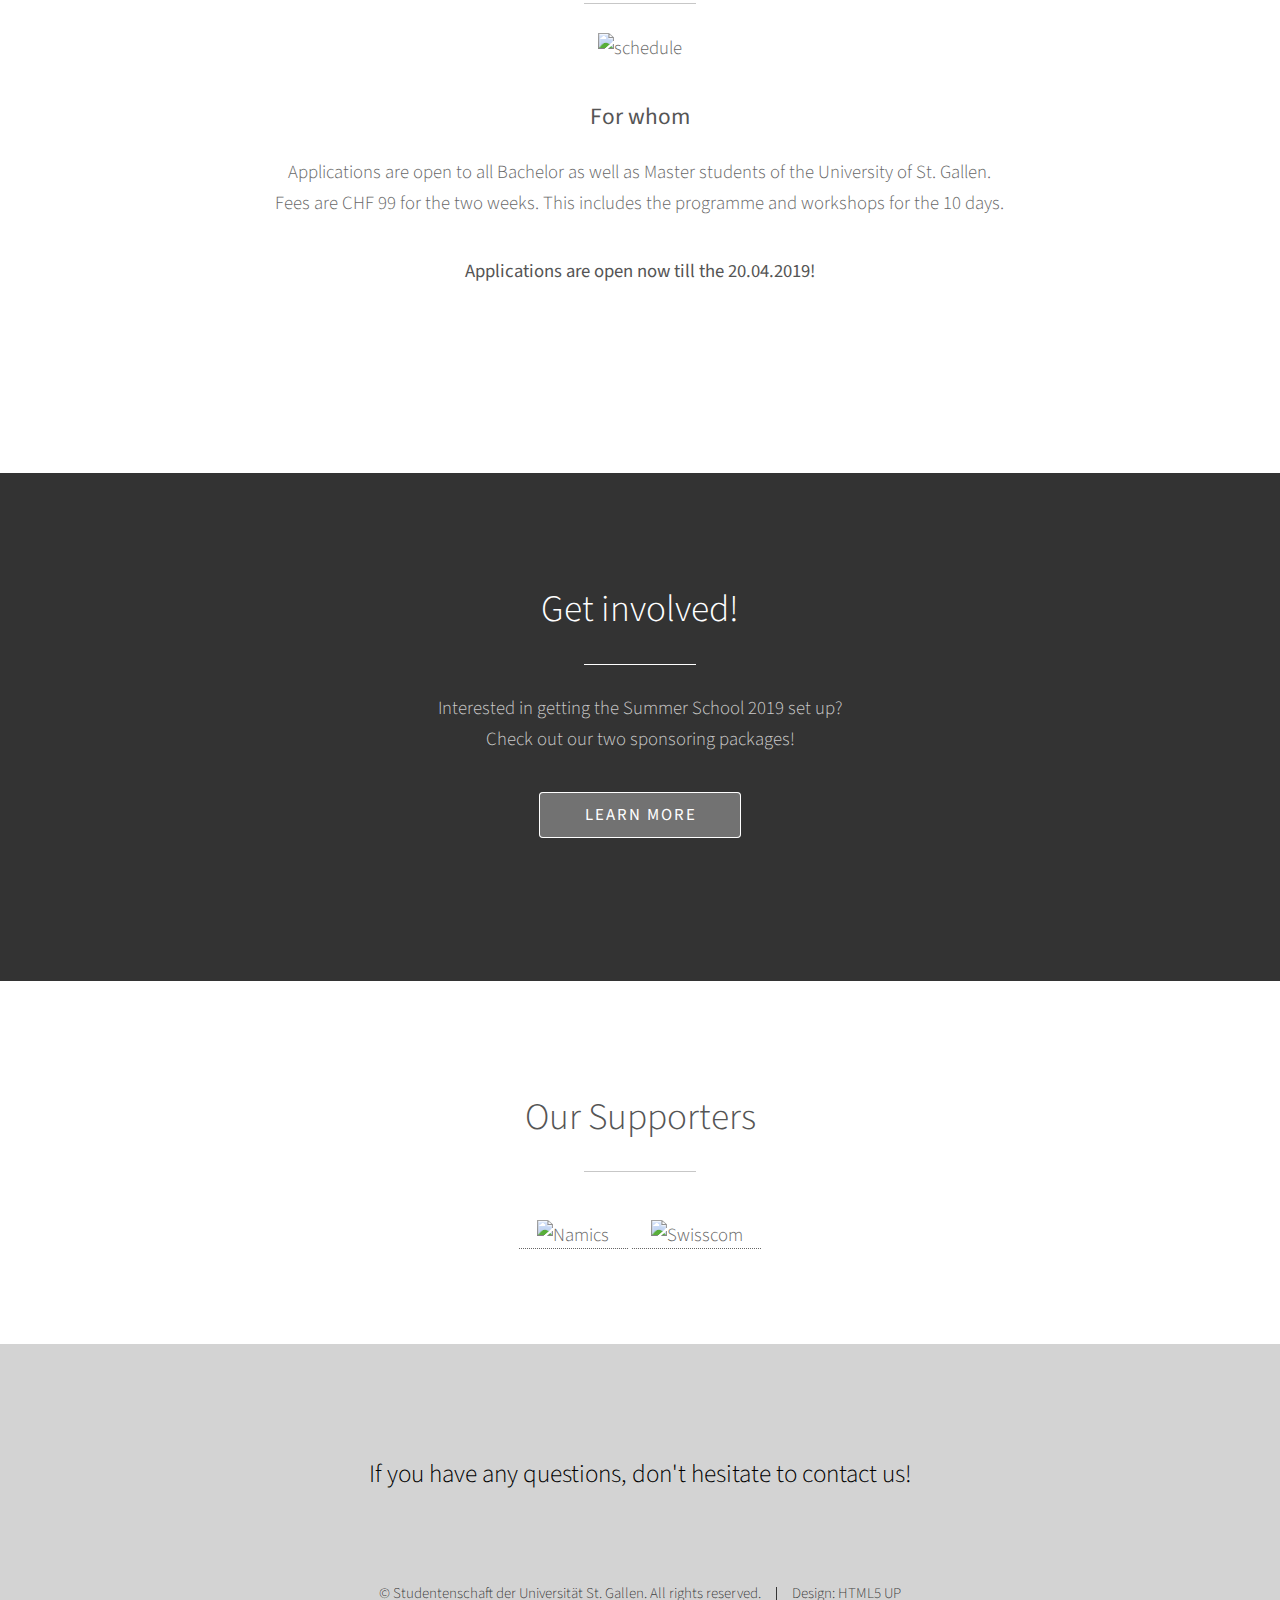
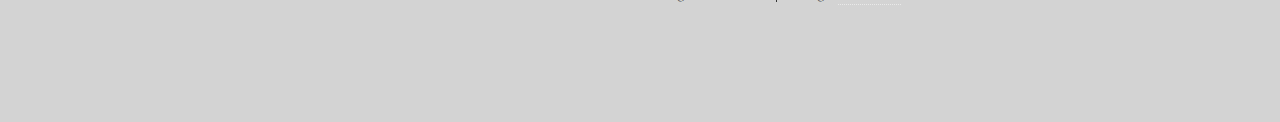
==== commit 06895ce0: "Fix get involved" ====
--- a/WebseiteSS2019/index.html
+++ b/WebseiteSS2019/index.html
@@ -192,7 +192,7 @@
 				<div class="container">
 
 					<header class="major">
-						<h2>Get involved now!</h2>
+						<h2>Get involved!</h2>
 					</header>
 					<p>Interested in getting the Summer School 2019 set up? <br />Check out our two sponsoring packages!</p>
 					<ul class="actions special">
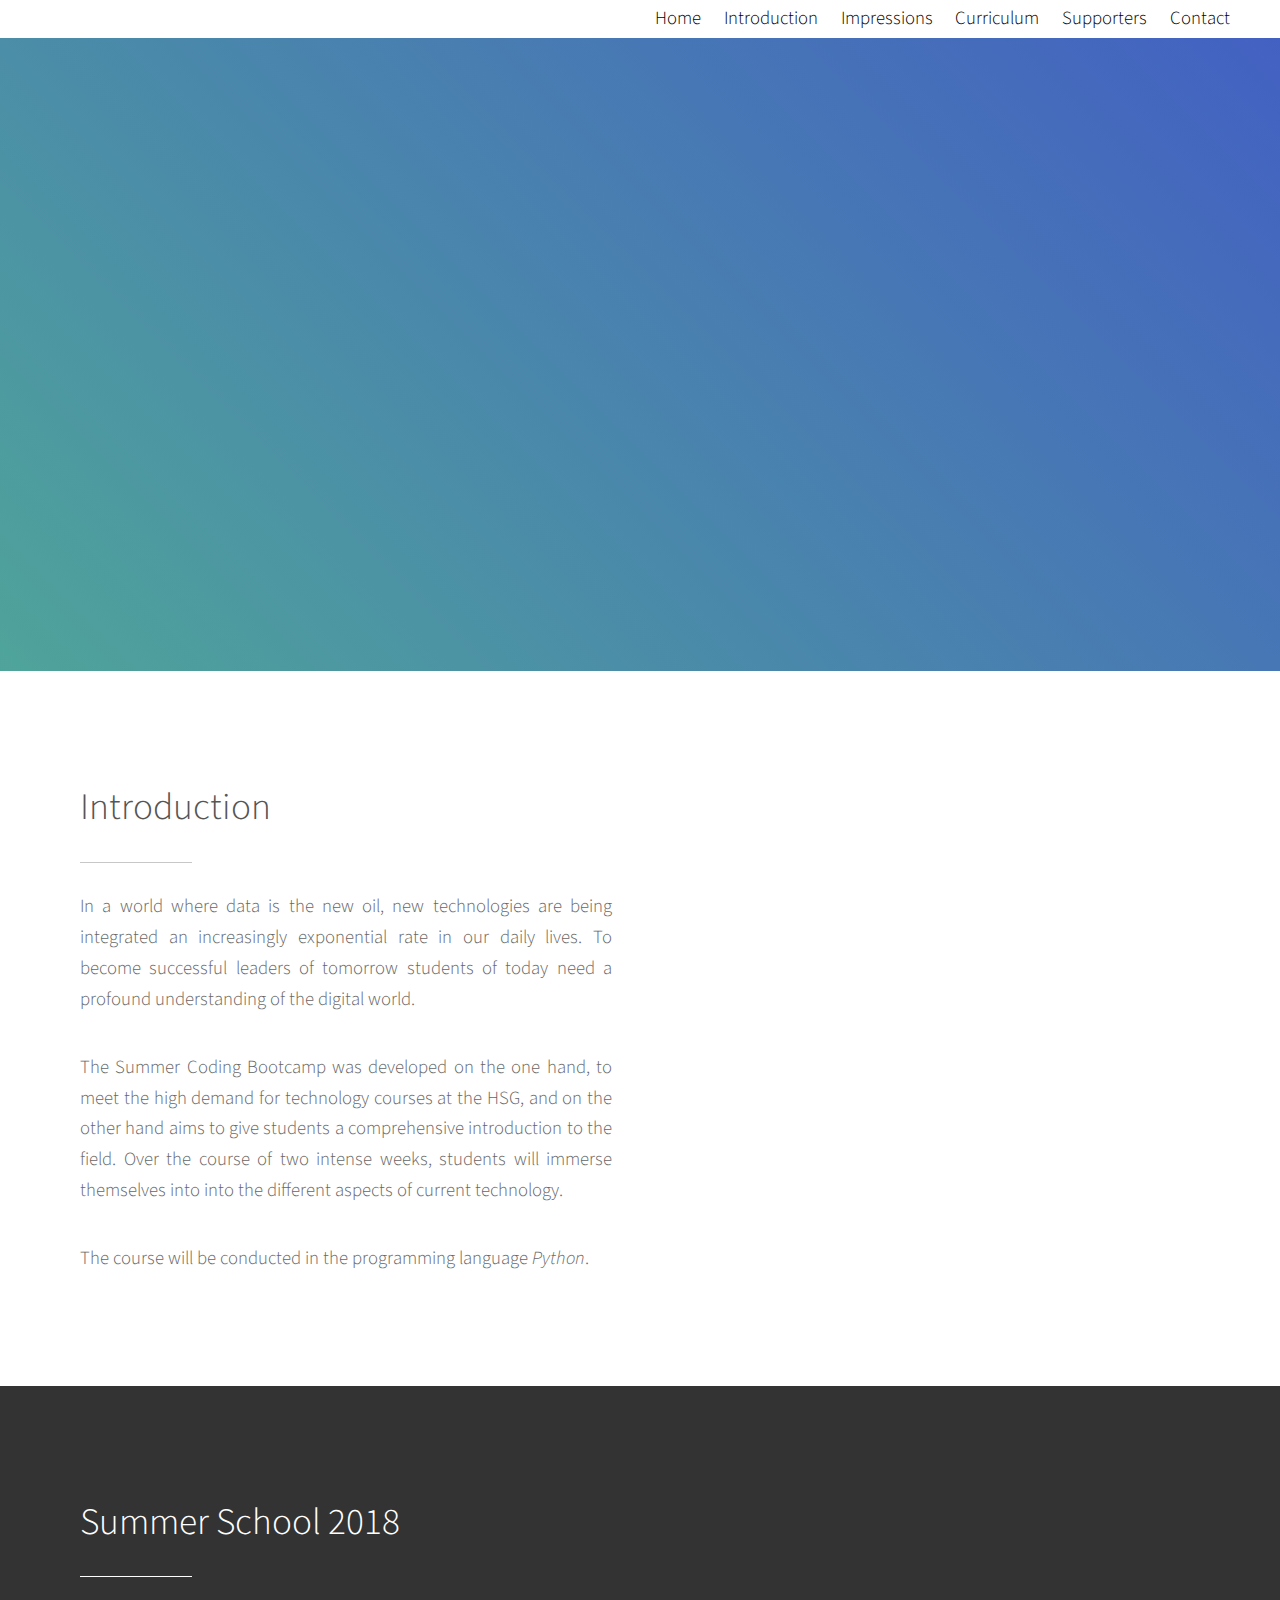
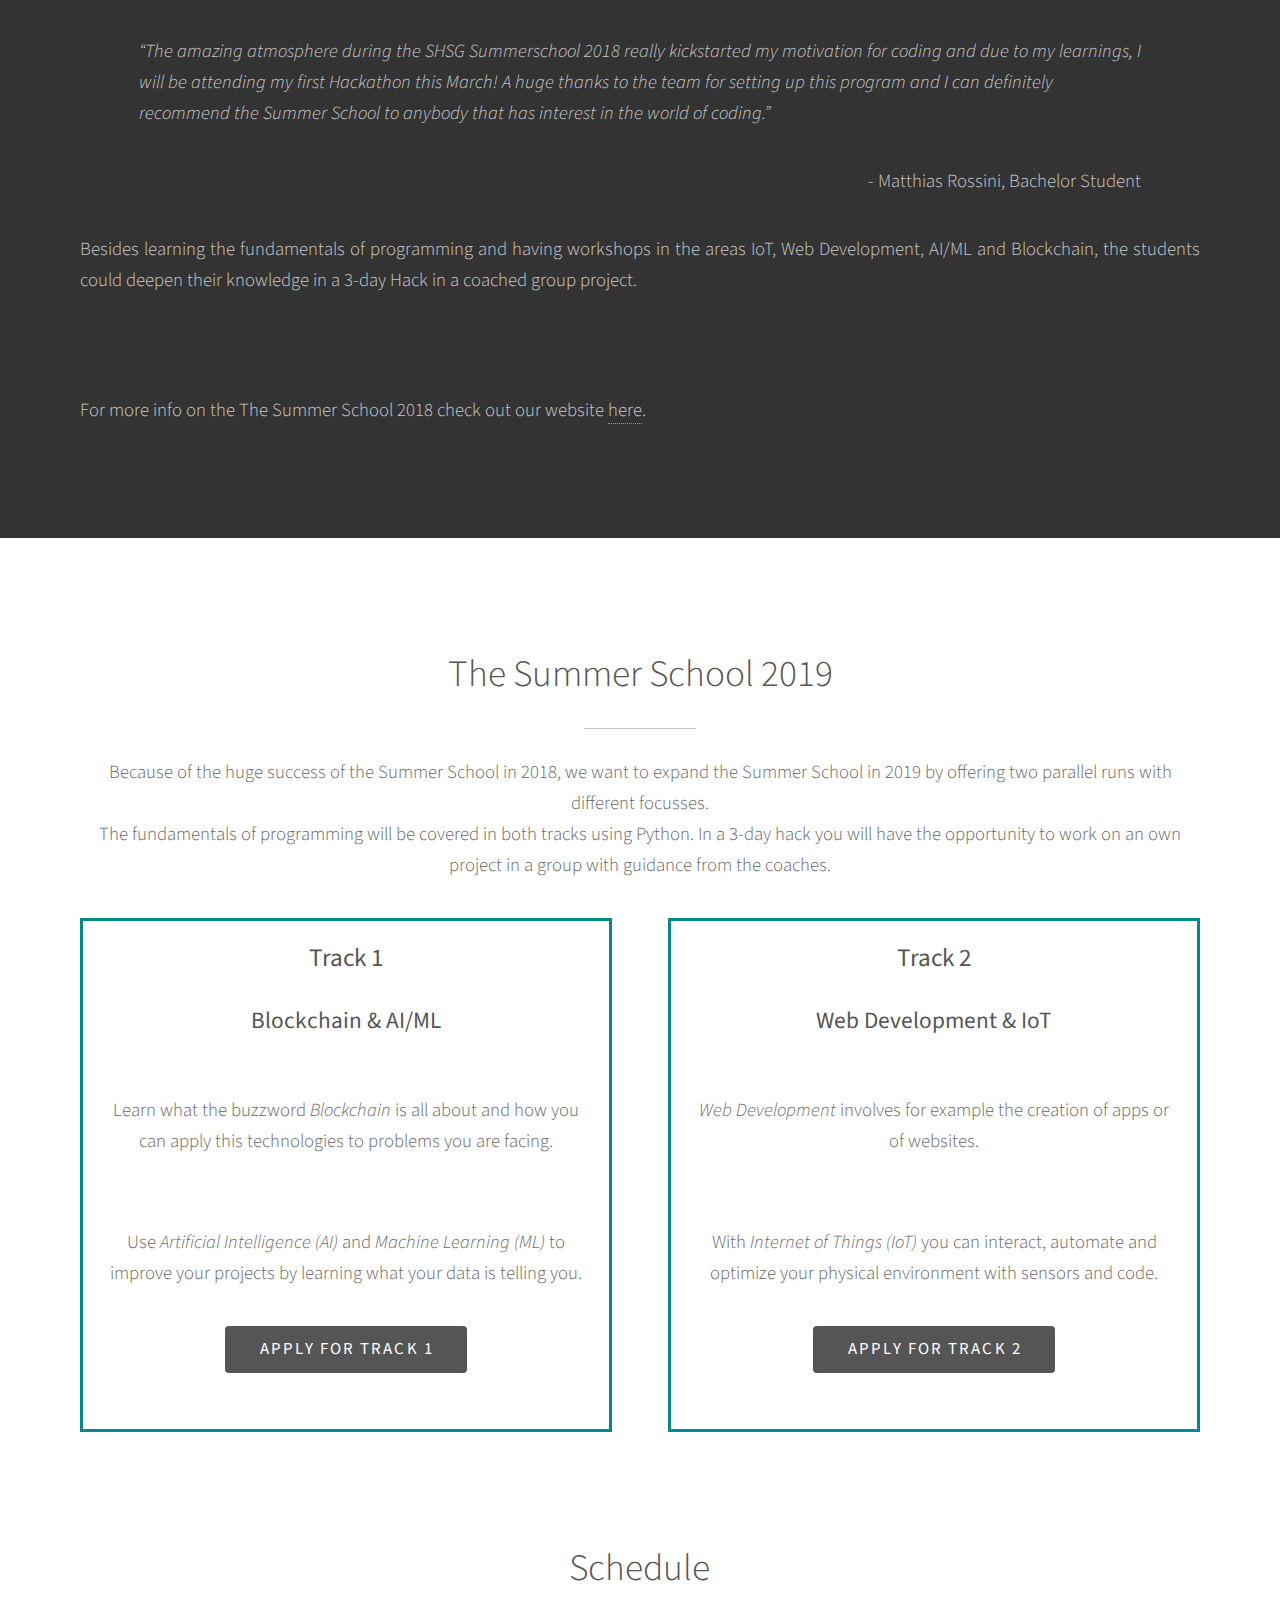
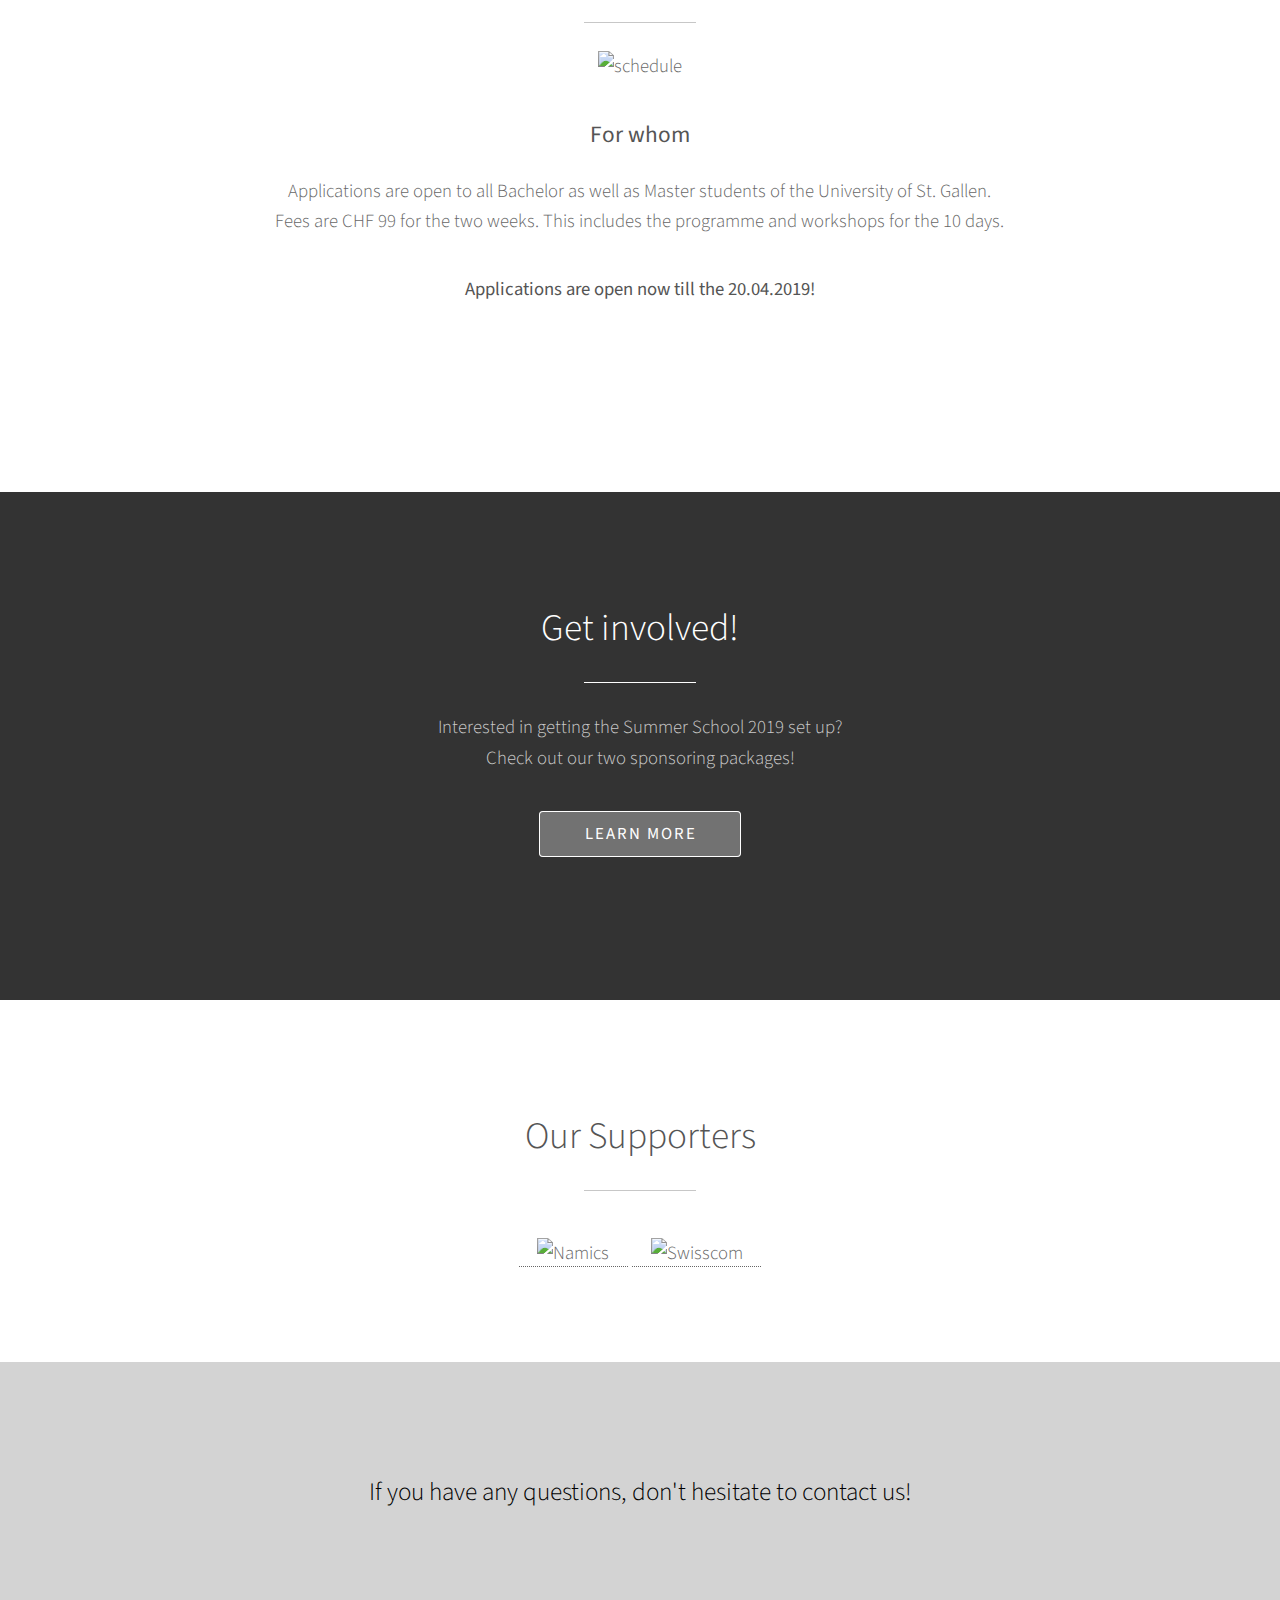
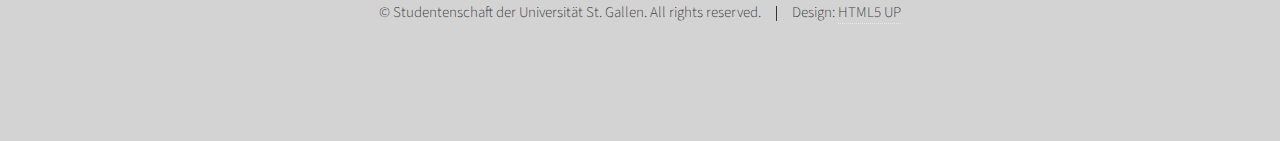
==== commit 0602195f: "fix dates in header" ====
--- a/WebseiteSS2019/index.html
+++ b/WebseiteSS2019/index.html
@@ -37,16 +37,16 @@
 					<div class="content">
 					<p><img width="1000px" src="images/TheCO_Logo_schwarz_summer-school.png"</p>
 					<!-- <h1>Summer School by SHSG </h1><br /> -->
-					<h2><b><span style="color:black; background-color: rgba(211,211,211,0.7)"> 21. Aug. -  4. Sept. 2019 </span></b></h2> <br />
-					<nav id="menu">
+					<p>
+					<h2><b><span style="color:black; background-color: #fff; padding: .3em; border: 2px solid black; border-radius: 5px;"> 21. Aug. -  4. Sept. 2019 </span></b></h2> <br />
 				<h1><a data-scroll href="#tech" class= "button scrolly" style="background-color: #333;"<strong>APPLY NOW</strong></a></h1>
-			</nav>
 
 					<br />
 					<h2><b><span style="color:black">Summer Software Bootcamp</span></b></h2>
 					<!-- <ul class="actions special">
 						<li><a href="#intro" class="button scrolly">Discover</a></li>
 					</ul> -->
+				</p>
 				</div>
 			</div>
 			</section>
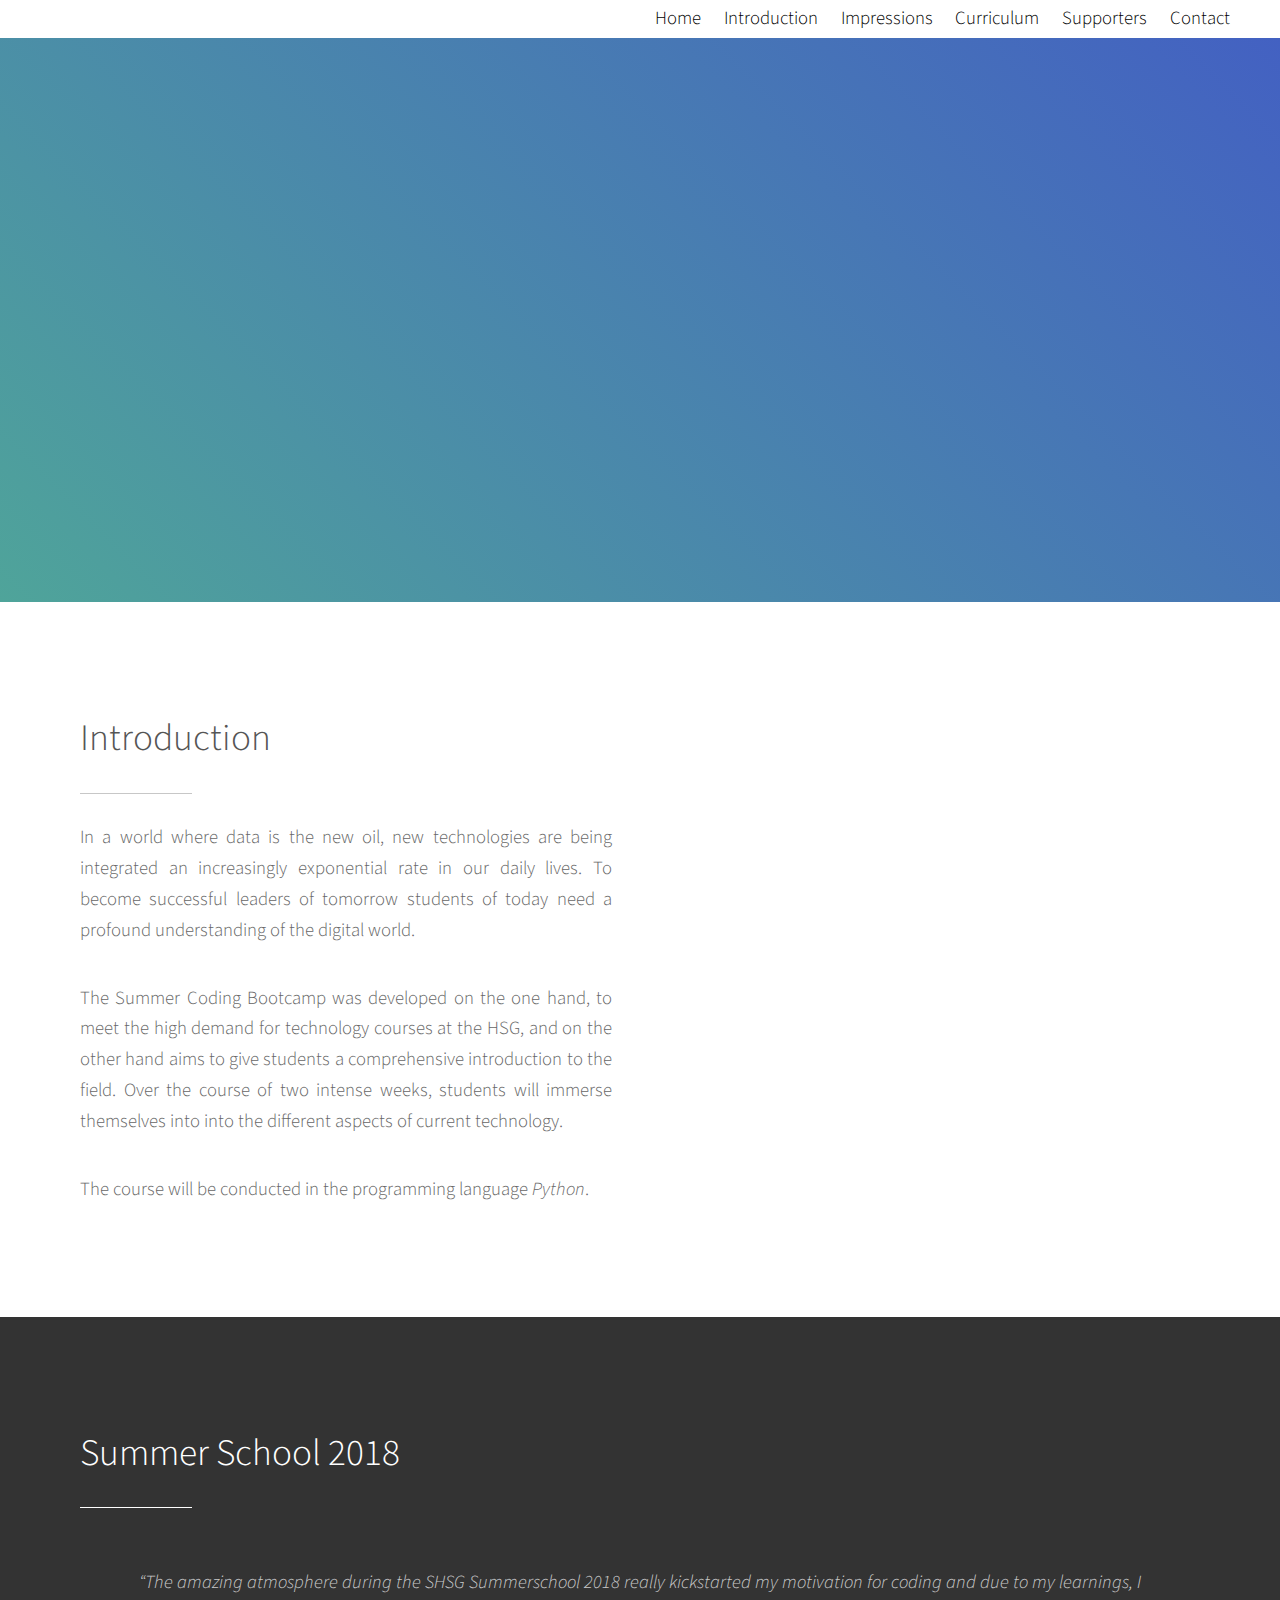
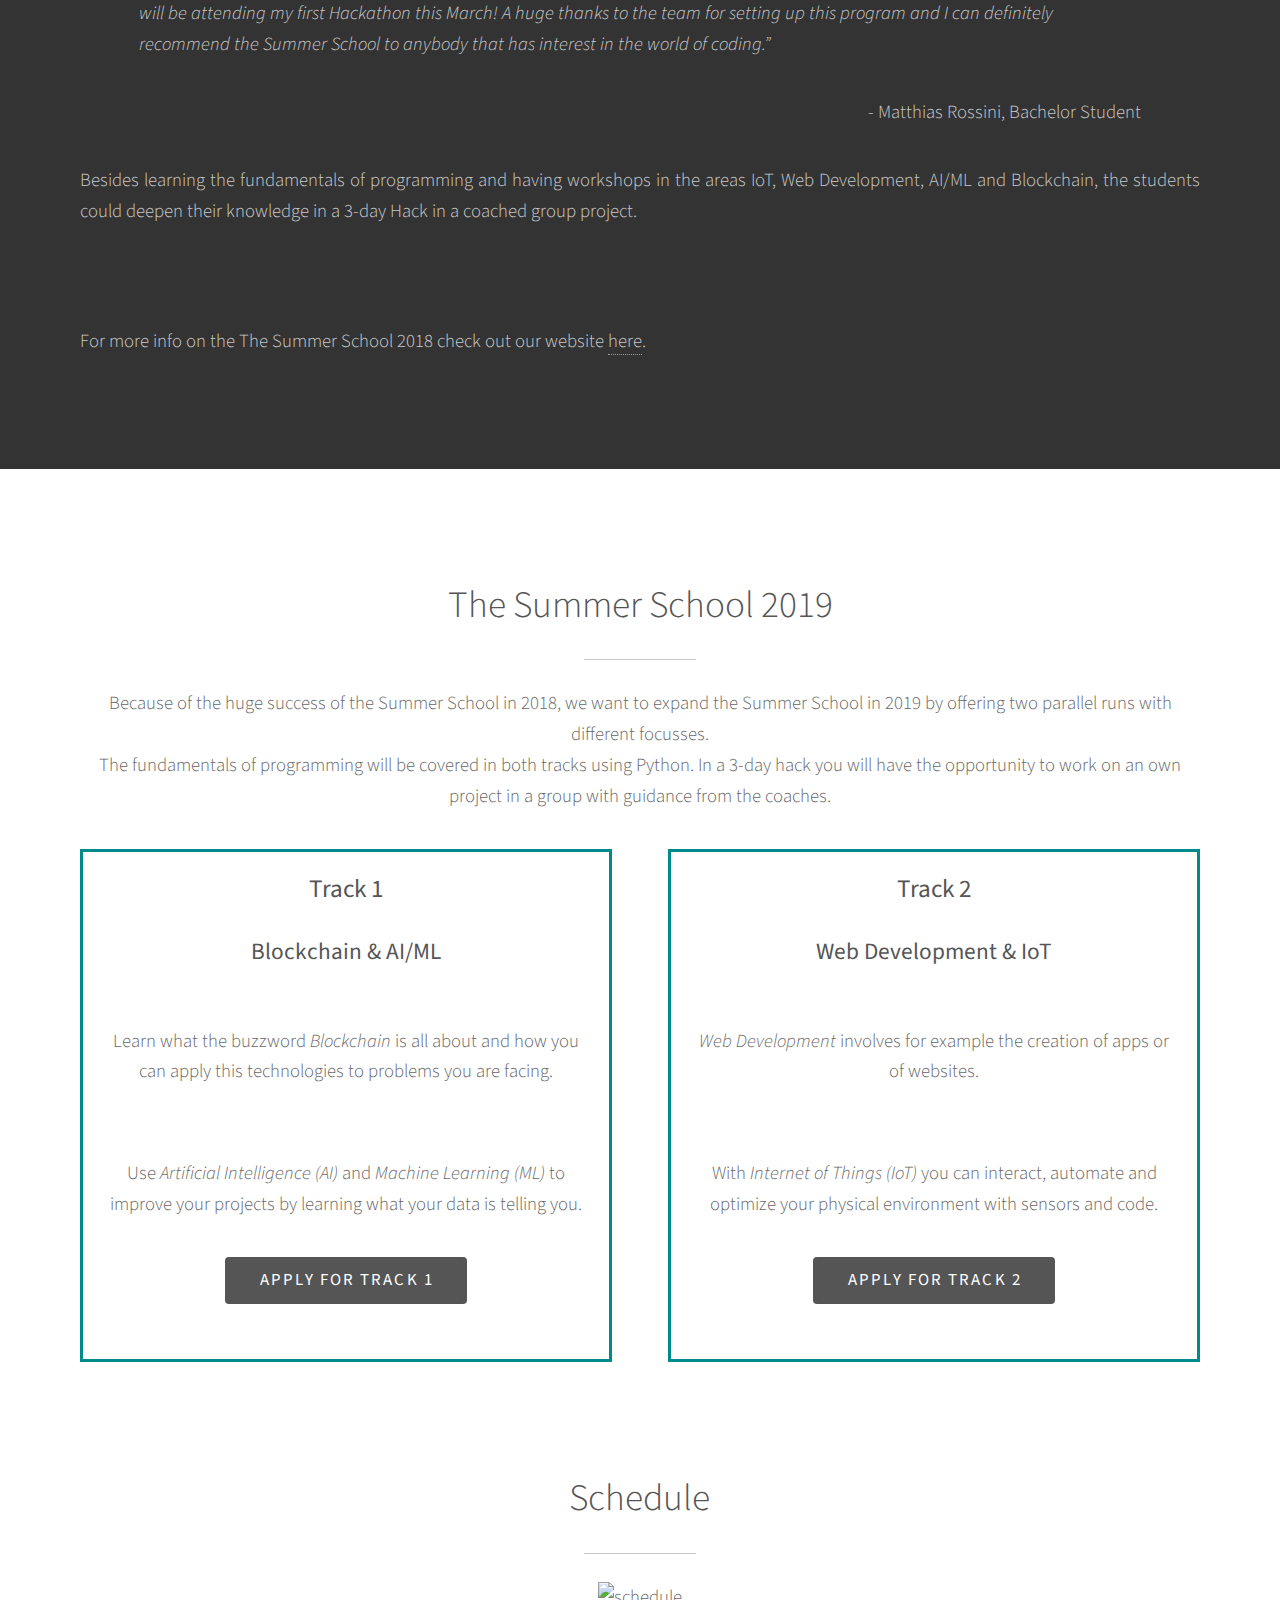
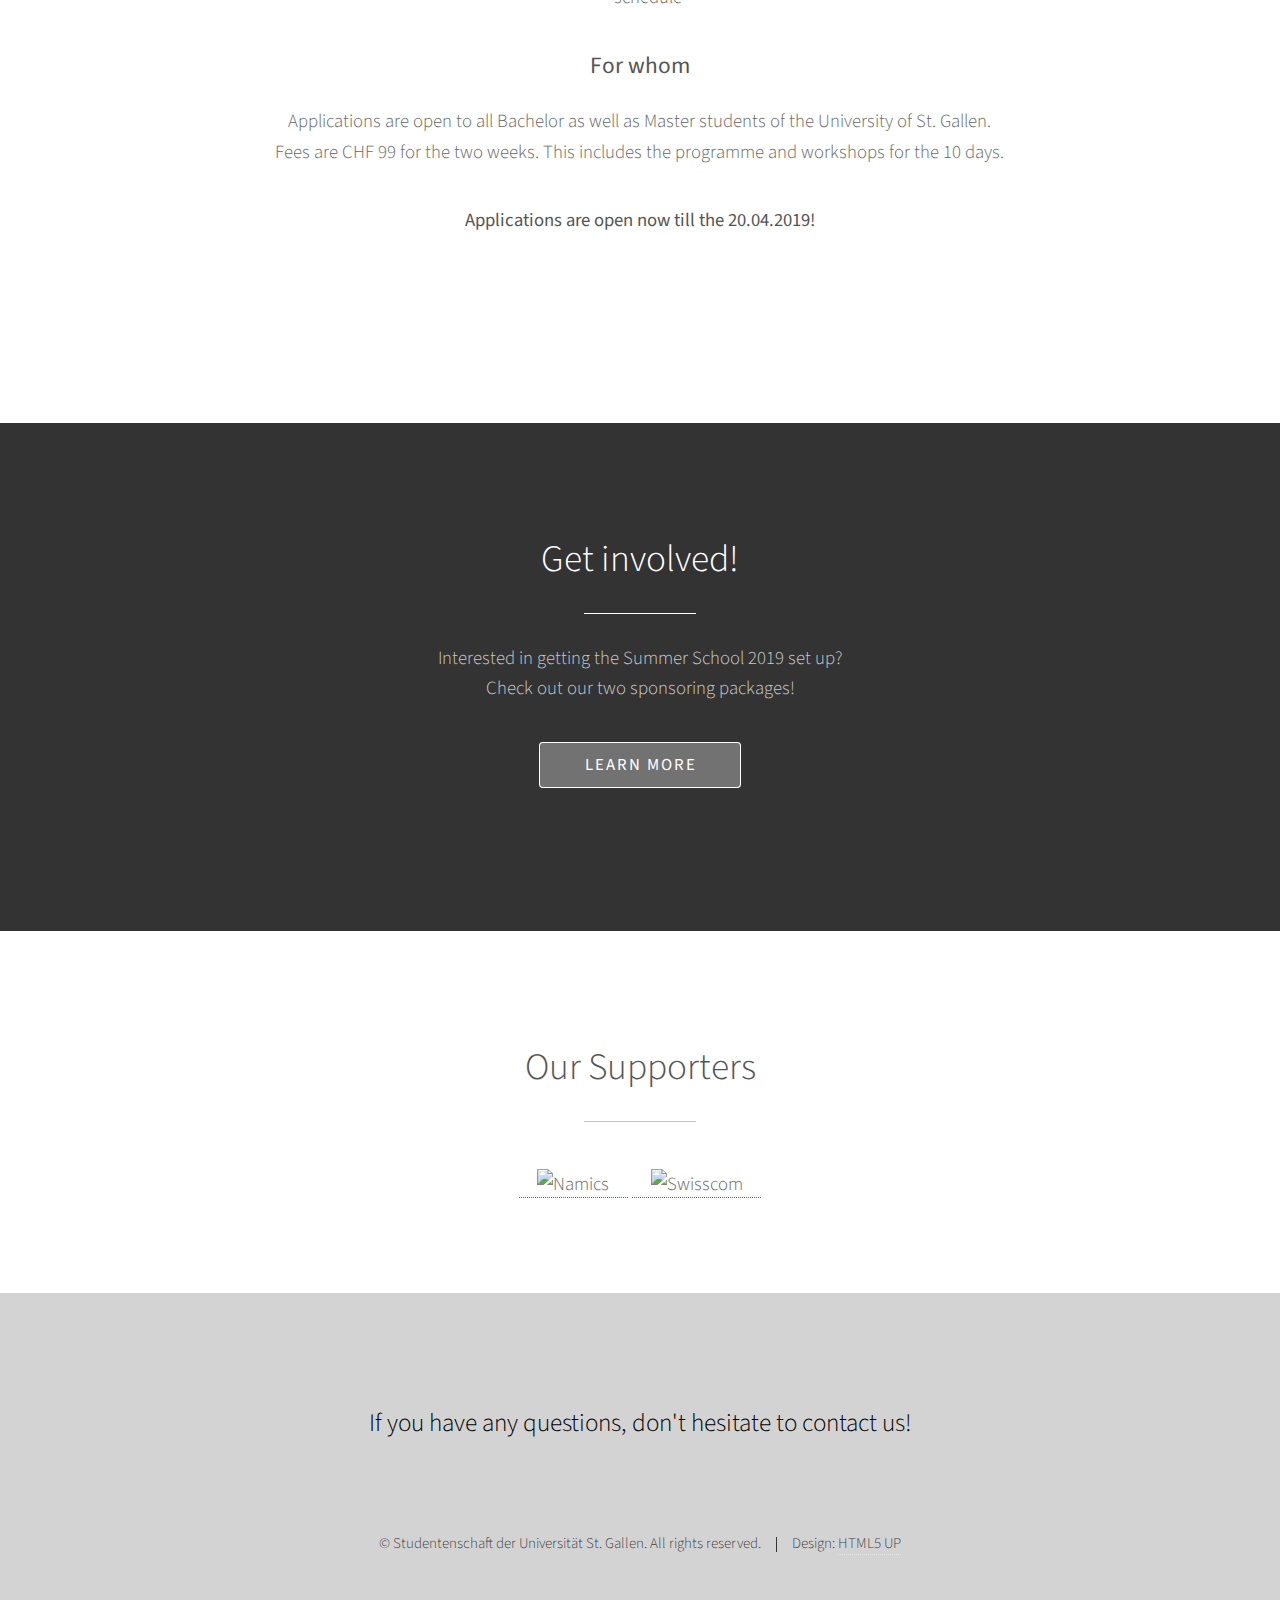
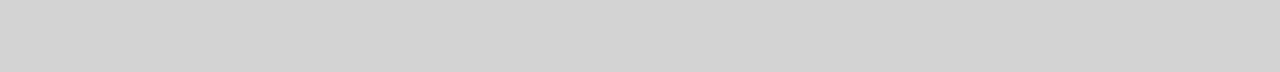
==== commit 0427dbff: "remove text Summer Software Bootcamp" ====
--- a/WebseiteSS2019/index.html
+++ b/WebseiteSS2019/index.html
@@ -38,11 +38,11 @@
 					<p><img width="1000px" src="images/TheCO_Logo_schwarz_summer-school.png"</p>
 					<!-- <h1>Summer School by SHSG </h1><br /> -->
 					<p>
-					<h2><b><span style="color:black; background-color: #fff; padding: .3em; border: 2px solid black; border-radius: 5px;"> 21. Aug. -  4. Sept. 2019 </span></b></h2> <br />
+					<h2><b><span style="color:black; background-color: #fff; padding: .3em; border: 2px solid black; border-radius: 5px;"> 21. Aug -  4. Sep 2019 </span></b></h2> <br />
 				<h1><a data-scroll href="#tech" class= "button scrolly" style="background-color: #333;"<strong>APPLY NOW</strong></a></h1>
 
 					<br />
-					<h2><b><span style="color:black">Summer Software Bootcamp</span></b></h2>
+					<!-- <h2><b><span style="color:black">Summer Software Bootcamp</span></b></h2> -->
 					<!-- <ul class="actions special">
 						<li><a href="#intro" class="button scrolly">Discover</a></li>
 					</ul> -->
--- a/WebseiteSS2019/assets/css/main.css
+++ b/WebseiteSS2019/assets/css/main.css
@@ -2900,7 +2900,7 @@
 
 	#header {
 		padding: 9em 0 9em 0 ;
-		padding: 10em 0 9em 0 ;
+		padding: 13em 0 9em 0 ;
 		background-color: #4686a0;
 		color: rgba(255, 255, 255, 0.75);
 		background-attachment: fixed,							fixed,							fixed;
